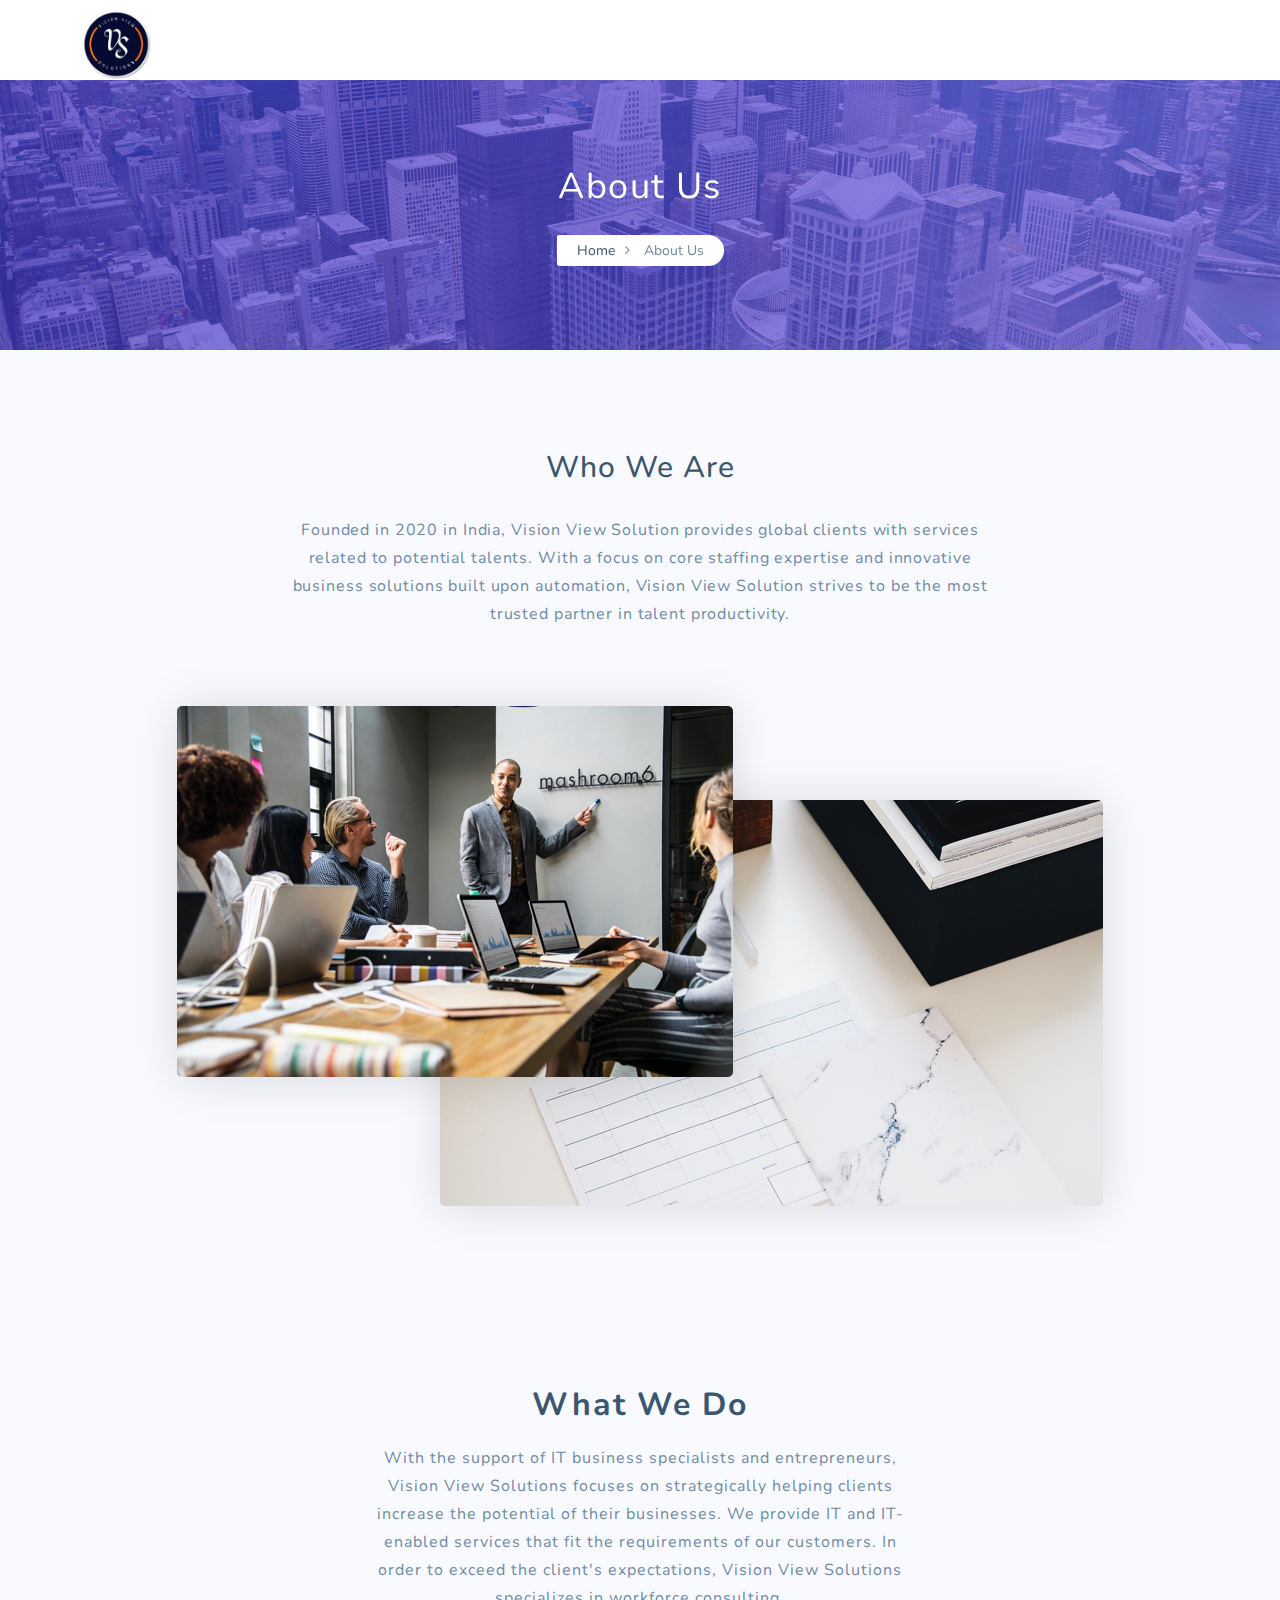
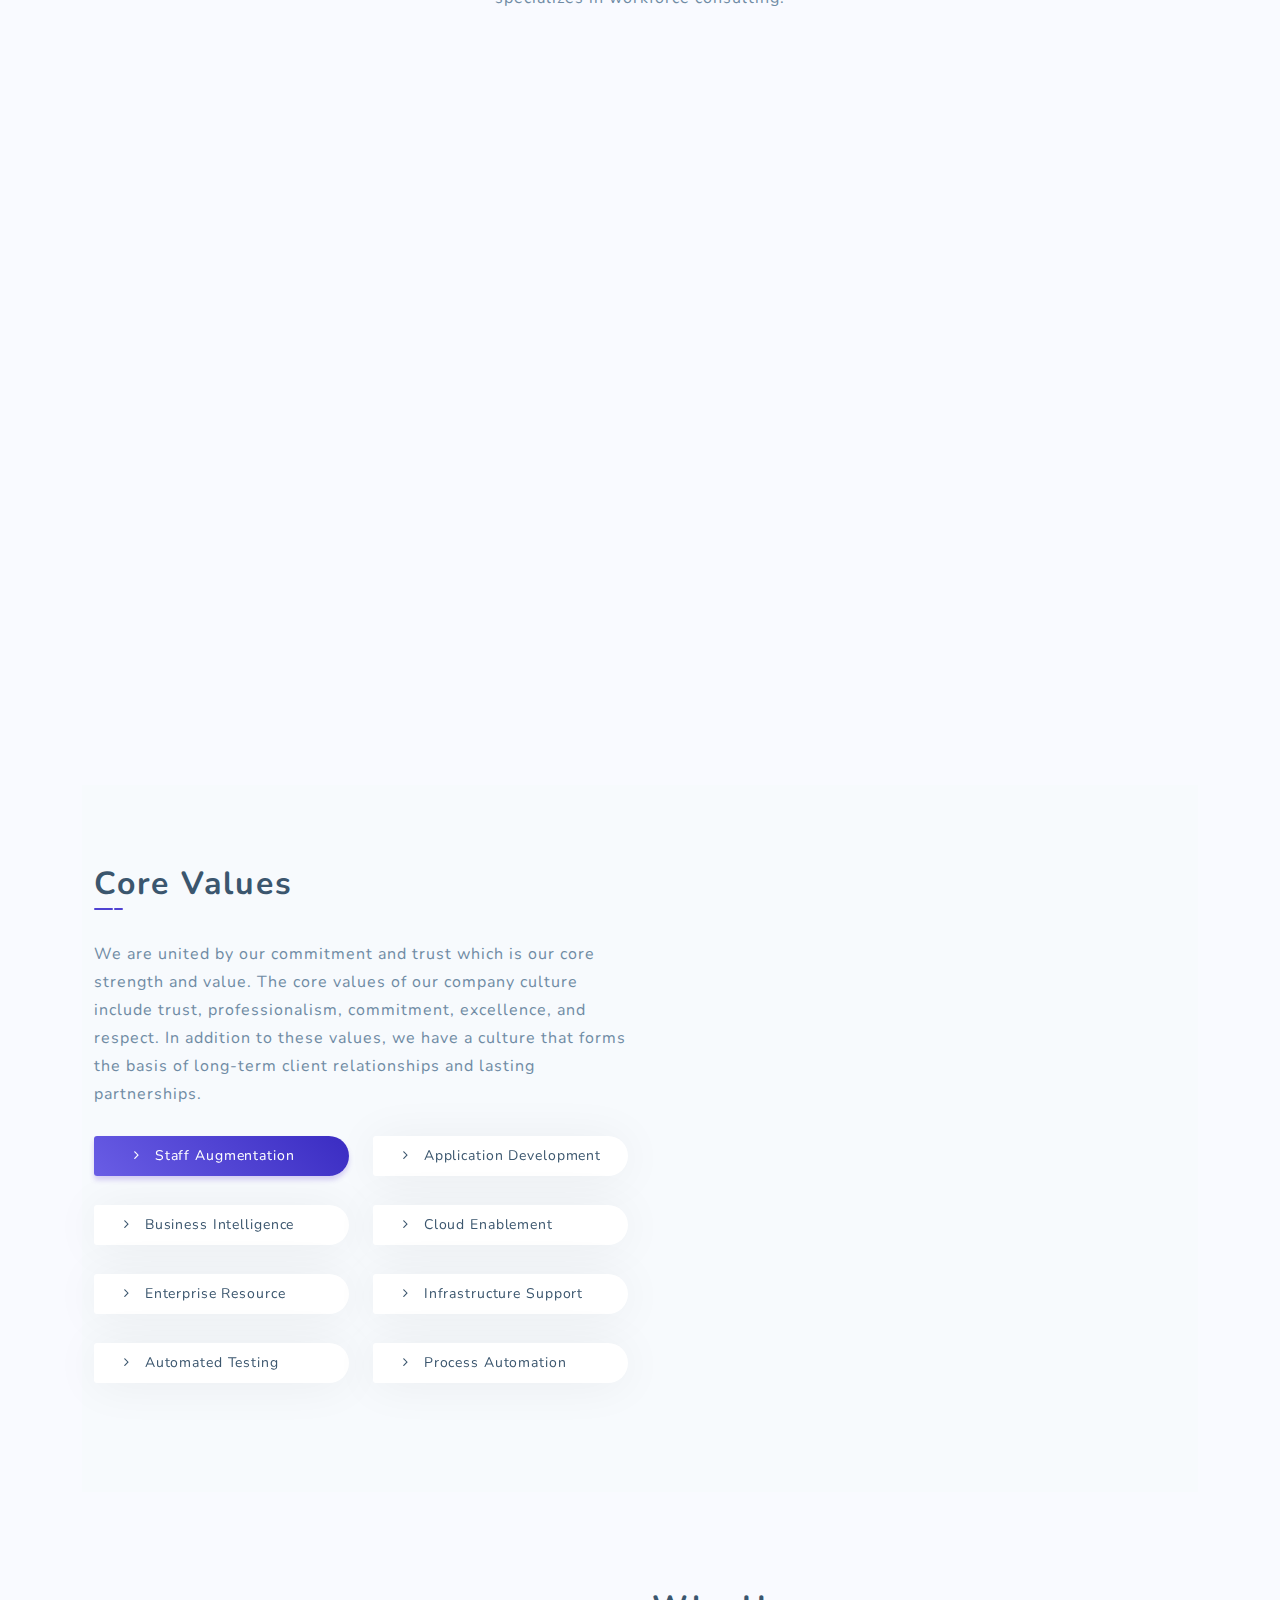
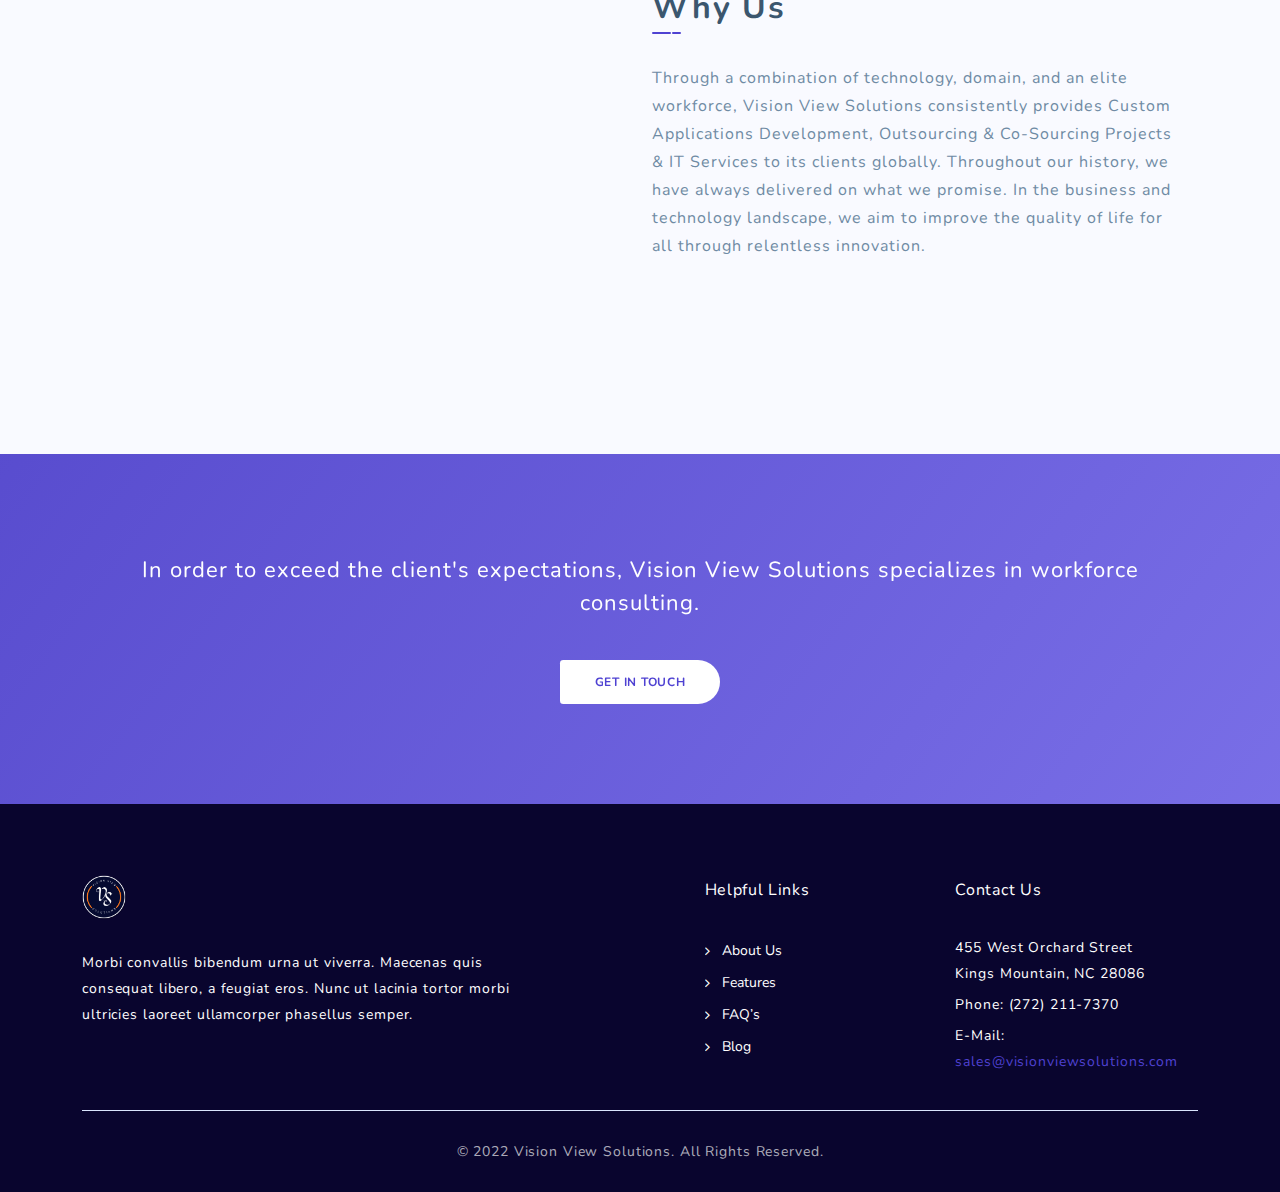
==== about_us.html @ b0f5d989 "add about page" ====
<!DOCTYPE html>
<html lang="en">
  <head>
    <meta charset="UTF-8" />
    <meta http-equiv="X-UA-Compatible" content="IE=edge" />
    <meta name="viewport" content="width=device-width, initial-scale=1" />
    <title>Alya - IT Solutions and Corporate Template</title>
    <meta
      name="description"
      content="Alya - IT Solutions and Corporate template by tempload."
    />
    <meta
      name="keywords"
      content="alya, startup, saas, agency, development, html, template, tempload"
    />
    <meta name="author" content="tempload" />

    <!-- Favicon -->
    <link
      rel="icon"
      type="image/png"
      href="assets/images/favicon/favicon.png"
    />

    <!-- Bootstrap & Plugins CSS -->
    <link
      href="assets/css/bootstrap.min.css"
      rel="stylesheet"
      type="text/css"
    />
    <link
      href="assets/css/font-awesome.min.css"
      rel="stylesheet"
      type="text/css"
    />

    <!-- Custom CSS -->
    <link href="assets/css/blue.css" rel="stylesheet" type="text/css" />
  </head>
  <body>
    <!-- ***** Preloader Start ***** -->
    <div id="preloader">
      <div id="loader" class="spinner">
        <div id="shadow"></div>
        <div id="box"></div>
      </div>
    </div>
    <!-- ***** Preloader End ***** -->

    <!-- ***** Header Area Start ***** -->
    <header class="header-area">
      <div class="container">
        <div class="row">
          <div class="col-12">
            <nav class="main-nav">
              <!-- ***** Logo Start ***** -->
              <a href="./index.html" class="logo">
                <img src="assets/images/headerlogo.png" alt="Alya" />
              </a>
              <!-- ***** Logo End ***** -->

              <!-- ***** Menu Start ***** -->
              <ul class="nav">
                <li><a href="./index.html">Home</a></li>
                <li><a href="./about_us.html">About</a></li>
                <li class="submenu">
                  <a href="javascript:;">Services</a>
                  <ul>
                    <li><a href="blue-index.html#features">Features</a></li>
                    <li><a href="blue-index.html#our-team">Our Team</a></li>
                    <li>
                      <a href="blue-index.html#pricing-plans">Pricing Plans</a>
                    </li>
                    <li><a href="blue-index.html#blog">Latests Blogs</a></li>
                  </ul>
                </li>
                <li class="submenu">
                  <a href="javascript:;">Industries</a>
                  <ul>
                    <li><a href="blue-about.html">About Us</a></li>
                    <li><a href="blue-features.html">Features</a></li>
                    <li><a href="blue-faq.html">FAQ's</a></li>
                    <li><a href="blue-blog.html">Blog</a></li>
                  </ul>
                </li>
                <li><a href="blue-contact.html">Career</a></li>
                <li><a href="blue-contact.html">Contact</a></li>
              </ul>
              <a class="menu-trigger">
                <span>Menu</span>
              </a>
              <!-- ***** Menu End ***** -->

              <!-- ***** Header Buttons Start ***** -->
              <ul class="header-buttons">
                <li>
                  <a class="btn-nav-line" href="index.html">Enquire Now</a>
                </li>
              </ul>
              <!-- ***** Header Buttons End ***** -->
            </nav>
          </div>
        </div>
      </div>
    </header>
    <!-- ***** Header Area End ***** -->

    <section class="page">
      <!-- ***** Page Top Start ***** -->
      <div class="cover" data-image="assets/images/photos/parallax-counter.jpg">
        <div class="page-top">
          <div class="container">
            <div class="row">
              <div class="col-lg-12">
                <h1>About Us</h1>
              </div>
              <div class="col-lg-12">
                <ol class="breadcrumb">
                  <li><a href="blue-index.html">Home</a></li>
                  <li class="active">About Us</li>
                </ol>
              </div>
            </div>
          </div>
        </div>
      </div>
      <!-- ***** Page Top End ***** -->
      <div class="page-bottom">
        <div class="container">
          <div class="row">
            <div class="col-lg-12">
              <div class="about">
                <div class="row">
                  <div class="offset-lg-2 col-lg-8">
                    <h2>Who We Are</h2>
                    <p>
                      Founded in 2020 in India, Vision View Solution provides
                      global clients with services related to potential talents.
                      With a focus on core staffing expertise and innovative
                      business solutions built upon automation, Vision View
                      Solution strives to be the most trusted partner in talent
                      productivity.
                    </p>
                  </div>
                  <div class="col-lg-10 offset-lg-1 position-relative">
                    <div class="about-image">
                      <div class="img-1">
                        <img
                          src="assets/images/photos/about/1.jpg"
                          class="img-fluid"
                          alt=""
                        />
                      </div>
                      <div class="img-2">
                        <img
                          src="assets/images/photos/about/2.jpg"
                          class="img-fluid"
                          alt=""
                        />
                      </div>
                    </div>
                  </div>
                </div>
              </div>
            </div>
          </div>
        </div>

        <div class="container">
          <!-- ***** Section Title Start ***** -->
          <div class="row">
            <div class="col-lg-12">
              <div class="center-heading">
                <h2 class="section-title">What We Do</h2>
              </div>
            </div>
            <div class="offset-lg-3 col-lg-6">
              <div class="center-text">
                <p>
                  With the support of IT business specialists and entrepreneurs,
                  Vision View Solutions focuses on strategically helping clients
                  increase the potential of their businesses. We provide IT and
                  IT-enabled services that fit the requirements of our
                  customers. In order to exceed the client's expectations,
                  Vision View Solutions specializes in workforce consulting.
                </p>
              </div>
            </div>
          </div>
          <!-- ***** Section Title End ***** -->

          <!-- ***** Page Content Start ***** -->

          <div class="container">
            <div class="row">
              <!-- ***** Features Small Item Start ***** -->
              <div
                class="col-lg-3 col-md-6 col-sm-6 col-12"
                data-scroll-reveal="enter bottom move 50px over 0.6s after 0.2s"
              >
                <a href="blue-features-single.html" class="features-small-item">
                  <div class="icon">
                    <i class="fa fa-cloud"></i>
                  </div>
                  <h5 class="features-title">Cloud Solutions</h5>
                  <p>
                    Morbilling pharetra sapiening ut mattis viverra. Curabitur
                    magna.
                  </p>
                  <div class="next">
                    <i class="fa fa-angle-right"></i>
                  </div>
                </a>
              </div>
              <!-- ***** Features Small Item End ***** -->

              <!-- ***** Features Small Item Start ***** -->
              <div
                class="col-lg-3 col-md-6 col-sm-6 col-12"
                data-scroll-reveal="enter bottom move 50px over 0.6s after 0.4s"
              >
                <a href="blue-features-single.html" class="features-small-item">
                  <div class="icon">
                    <i class="fa fa-laptop"></i>
                  </div>
                  <h5 class="features-title">Network Services</h5>
                  <p>
                    Donec pellentesque turpis utium lorem imperdiet semper
                    viverra.
                  </p>
                  <div class="next">
                    <i class="fa fa-angle-right"></i>
                  </div>
                </a>
              </div>
              <!-- ***** Features Small Item End ***** -->

              <!-- ***** Features Small Item Start ***** -->
              <div
                class="col-lg-3 col-md-6 col-sm-6 col-12"
                data-scroll-reveal="enter bottom move 50px over 0.6s after 0.6s"
              >
                <a href="blue-features-single.html" class="features-small-item">
                  <div class="icon">
                    <i class="fa fa-video-camera"></i>
                  </div>
                  <h5 class="features-title">Webcast Services</h5>
                  <p>
                    Facilisis arcu ligula, malesuada id tincidunt laoreet,
                    facilisis at justo.
                  </p>
                  <div class="next">
                    <i class="fa fa-angle-right"></i>
                  </div>
                </a>
              </div>
              <!-- ***** Features Small Item End ***** -->

              <!-- ***** Features Small Item Start ***** -->
              <div
                class="col-lg-3 col-md-6 col-sm-6 col-12"
                data-scroll-reveal="enter bottom move 50px over 0.6s after 0.8s"
              >
                <a href="blue-features-single.html" class="features-small-item">
                  <div class="icon">
                    <i class="fa fa-server"></i>
                  </div>
                  <h5 class="features-title">Disaster Recovery</h5>
                  <p>
                    Proin arcu ligula, malesuada id tincidunt laoreet, facilisis
                    at justo.
                  </p>
                  <div class="next">
                    <i class="fa fa-angle-right"></i>
                  </div>
                </a>
              </div>
              <!-- ***** Features Small Item End ***** -->

              <!-- ***** Features Small Item Start ***** -->
              <div
                class="col-lg-3 col-md-6 col-sm-6 col-12"
                data-scroll-reveal="enter bottom move 50px over 0.6s after 0.2s"
              >
                <a href="blue-features-single.html" class="features-small-item">
                  <div class="icon">
                    <i class="fa fa-desktop"></i>
                  </div>
                  <h5 class="features-title">Digital Platform</h5>
                  <p>
                    Morbilling pharetra sapiening ut mattis viverra. Curabitur
                    magna.
                  </p>
                  <div class="next">
                    <i class="fa fa-angle-right"></i>
                  </div>
                </a>
              </div>
              <!-- ***** Features Small Item End ***** -->

              <!-- ***** Features Small Item Start ***** -->
              <div
                class="col-lg-3 col-md-6 col-sm-6 col-12"
                data-scroll-reveal="enter bottom move 50px over 0.6s after 0.4s"
              >
                <a href="blue-features-single.html" class="features-small-item">
                  <div class="icon">
                    <i class="fa fa-cogs"></i>
                  </div>
                  <h5 class="features-title">Systems Solutions</h5>
                  <p>
                    Donec pellentesque turpis utium lorem imperdiet semper
                    viverra.
                  </p>
                  <div class="next">
                    <i class="fa fa-angle-right"></i>
                  </div>
                </a>
              </div>
              <!-- ***** Features Small Item End ***** -->

              <!-- ***** Features Small Item Start ***** -->
              <div
                class="col-lg-3 col-md-6 col-sm-6 col-12"
                data-scroll-reveal="enter bottom move 50px over 0.6s after 0.6s"
              >
                <a href="blue-features-single.html" class="features-small-item">
                  <div class="icon">
                    <i class="fa fa-microchip"></i>
                  </div>
                  <h5 class="features-title">Hosting Services</h5>
                  <p>
                    Facilisis arcu ligula, malesuada id tincidunt laoreet,
                    facilisis at justo.
                  </p>
                  <div class="next">
                    <i class="fa fa-angle-right"></i>
                  </div>
                </a>
              </div>
              <!-- ***** Features Small Item End ***** -->

              <!-- ***** Features Small Item Start ***** -->
              <div
                class="col-lg-3 col-md-6 col-sm-6 col-12"
                data-scroll-reveal="enter bottom move 50px over 0.6s after 0.8s"
              >
                <a href="blue-features-single.html" class="features-small-item">
                  <div class="icon">
                    <i class="fa fa-bar-chart-o"></i>
                  </div>
                  <h5 class="features-title">Data Services</h5>
                  <p>
                    Proin arcu ligula, malesuada id tincidunt laoreet, facilisis
                    at justo.
                  </p>
                  <div class="next">
                    <i class="fa fa-angle-right"></i>
                  </div>
                </a>
              </div>
              <!-- ***** Features Small Item End ***** -->
            </div>
          </div>

          <!-- ***** Features Big Item Start ***** -->
          <section class="section padding-bottom-80 colored" id="features">
            <div class="container">
              <div class="row">
                <div
                  class="col-lg-6 col-md-12 col-sm-12 align-self-center mobile-bottom-fix"
                >
                  <div class="left-heading">
                    <h2 class="section-title">Core Values</h2>
                  </div>
                  <div class="left-text">
                    <p>
                      We are united by our commitment and trust which is our
                      core strength and value. The core values of our company
                      culture include trust, professionalism, commitment,
                      excellence, and respect. In addition to these values, we
                      have a culture that forms the basis of long-term client
                      relationships and lasting partnerships.
                    </p>
                    <div class="row">
                      <div class="col-lg-6 col-md-6 col-sm-12">
                        <a
                          class="btn-home active"
                          href="blue-features-single.html"
                        >
                          <i class="fa fa-angle-right"></i>
                          <span>Staff Augmentation</span>
                        </a>
                      </div>
                      <div class="col-lg-6 col-md-6 col-sm-12">
                        <a class="btn-home" href="blue-features-single.html">
                          <i class="fa fa-angle-right"></i>
                          <span>Application Development</span>
                        </a>
                      </div>
                      <div class="col-lg-6 col-md-6 col-sm-12">
                        <a class="btn-home" href="blue-features-single.html">
                          <i class="fa fa-angle-right"></i>
                          <span>Business Intelligence Services</span>
                        </a>
                      </div>
                      <div class="col-lg-6 col-md-6 col-sm-12">
                        <a class="btn-home" href="blue-features-single.html">
                          <i class="fa fa-angle-right"></i>
                          <span>Cloud Enablement</span>
                        </a>
                      </div>
                      <div class="col-lg-6 col-md-6 col-sm-12">
                        <a class="btn-home" href="blue-features-single.html">
                          <i class="fa fa-angle-right"></i>
                          <span>Enterprise Resource Planning (ERP)</span>
                        </a>
                      </div>
                      <div class="col-lg-6 col-md-6 col-sm-12">
                        <a class="btn-home" href="blue-features-single.html">
                          <i class="fa fa-angle-right"></i>
                          <span>Infrastructure Support Services (ISS)</span>
                        </a>
                      </div>
                      <div class="col-lg-6 col-md-6 col-sm-12">
                        <a class="btn-home" href="blue-features-single.html">
                          <i class="fa fa-angle-right"></i>
                          <span>Automated Testing Solutions</span>
                        </a>
                      </div>
                      <div class="col-lg-6 col-md-6 col-sm-12">
                        <a class="btn-home" href="blue-features-single.html">
                          <i class="fa fa-angle-right"></i>
                          <span>Process Automation</span>
                        </a>
                      </div>
                    </div>
                  </div>
                </div>
                <div class="col-lg-1"></div>
                <div
                  class="col-lg-5 col-md-12 col-sm-12 align-self-center mobile-bottom-fix"
                  data-scroll-reveal="enter left move 30px over 0.6s after 0.4s"
                >
                  <img
                    src="assets/images/photos/features/blue-1.png"
                    class="img-fluid d-block mx-auto"
                    alt="App"
                  />
                </div>
              </div>
            </div>
          </section>
          <!-- ***** Features Big Item End ***** -->

          <!-- ***** Features Big Item Start ***** -->
          <section class="section padding-bottom-80">
            <div class="container">
              <div class="row">
                <div
                  class="col-lg-5 col-md-12 col-sm-12 align-self-center mobile-bottom-fix-big"
                  data-scroll-reveal="enter left move 30px over 0.6s after 0.4s"
                >
                  <img
                    src="assets/images/photos/features/blue-2.png"
                    class="img-fluid d-block mx-auto"
                    alt="App"
                  />
                </div>
                <div class="col-lg-1"></div>
                <div
                  class="col-lg-6 col-md-12 col-sm-12 align-self-center mobile-bottom-fix"
                >
                  <div class="left-heading">
                    <h2 class="section-title">Why Us</h2>
                  </div>
                  <div class="left-text">
                    <p>
                      Through a combination of technology, domain, and an elite
                      workforce, Vision View Solutions consistently provides
                      Custom Applications Development, Outsourcing & Co-Sourcing
                      Projects & IT Services to its clients globally. Throughout
                      our history, we have always delivered on what we promise.
                      In the business and technology landscape, we aim to
                      improve the quality of life for all through relentless
                      innovation.
                    </p>
                  </div>
                </div>
              </div>
            </div>
          </section>
          <!-- ***** Features Big Item End ***** -->

          <!-- ***** Page Content End ***** -->
        </div>
      </div>
    </section>
    <!-- ***** Parallax Start ***** -->
    <div class="parallax" id="parallax-text">
      <div class="parallax-content">
        <div class="container">
          <div class="row">
            <div class="col-lg-12">
              <div class="info">
                <p>
                  In order to exceed the client's expectations, Vision View
                  Solutions specializes in workforce consulting.
                </p>
                <a class="btn-white-line" href="#">Get in touch</a>
              </div>
            </div>
          </div>
        </div>
      </div>
    </div>
    <!-- ***** Parallax End ***** -->

    <!-- ***** Footer Start ***** -->
    <footer>
      <div class="container">
        <div class="row">
          <div class="col-lg-5 col-md-12 col-sm-12">
            <img src="assets/images/headerlogo.png" class="logo" alt="" />
            <div class="text">
              Morbi convallis bibendum urna ut viverra. Maecenas quis consequat
              libero, a feugiat eros. Nunc ut lacinia tortor morbi ultricies
              laoreet ullamcorper phasellus semper.
            </div>
          </div>
          <div class="col-lg-3 col-md-4 col-sm-6 col-6 middle-footer">
            <h5>Helpful Links</h5>
            <ul class="footer-nav">
              <li>
                <a href="#"
                  ><i class="fa fa-angle-right"></i><span>About Us</span></a
                >
              </li>
              <li>
                <a href="#"
                  ><i class="fa fa-angle-right"></i><span>Features</span></a
                >
              </li>
              <li>
                <a href="#"
                  ><i class="fa fa-angle-right"></i><span>FAQ’s</span></a
                >
              </li>
              <li>
                <a href="#"
                  ><i class="fa fa-angle-right"></i><span>Blog</span></a
                >
              </li>
            </ul>
          </div>

          <div class="col-lg-4 col-md-4 col-sm-12 last-footer">
            <h5>Contact Us</h5>
            <div class="address">
              <p>455 West Orchard Street<br />Kings Mountain, NC 28086</p>
              <p>Phone: (272) 211-7370</p>
              <p>
                <span>E-Mail:</span
                ><a href="#"> sales@visionviewsolutions.com</a>
              </p>
            </div>
          </div>
        </div>
        <div class="row">
          <div class="col-lg-12">
            <p class="copyright">
              © 2022 Vision View Solutions. All Rights Reserved.
            </p>
          </div>
        </div>
      </div>
    </footer>
    <!-- ***** Footer End ***** -->

    <!-- jQuery -->
    <script src="assets/js/jquery-3.6.0.min.js"></script>

    <!-- Bootstrap -->
    <script src="assets/js/popper.js"></script>
    <script src="assets/js/bootstrap.min.js"></script>

    <!-- Plugins -->
    <script src="assets/js/scrollreveal.min.js"></script>
    <script src="assets/js/parallax.min.js"></script>
    <script src="assets/js/waypoints.min.js"></script>
    <script src="assets/js/jquery.counterup.min.js"></script>
    <script src="assets/js/imgfix.min.js"></script>

    <!-- Global Init -->
    <script src="assets/js/custom.js"></script>
  </body>
</html>
---- assets/css/blue.css ----
/* ----------------------------------------------------------------------------------------
Template: Alya - IT Solutions and Corporate Template
Version: 1.1.0
Author: tempload - support@tempload.com
 -----------------------------------------------------------------------------------------*/
/* ---------------------------------------------
Table of contents
------------------------------------------------
01. font & reset css
02. reset
03. global styles
04. header
05. welcome
06. features
07. team
08. pricing
09. blog
10. footer
11. pages
12. faq
13. aside
14. contact
15. preloader

--------------------------------------------- */
/* 
---------------------------------------------
font & reset css
--------------------------------------------- 
*/
@import url("https://fonts.googleapis.com/css?family=Nunito:300,400,600,700&subset=latin-ext");
/* 
---------------------------------------------
reset
--------------------------------------------- 
*/
html, body, div, span, applet, object, iframe, h1, h2, h3, h4, h5, h6, p, blockquote, div pre,
a, abbr, acronym, address, big, cite, code, del, dfn, em, font, img, ins, kbd, q,
s, samp, small, strike, strong, sub, sup, tt, var, b, u, i, center, dl, dt, dd, ol, ul, li,
figure, header, nav, section, article, aside, footer, figcaption {
  margin: 0;
  padding: 0;
  border: 0;
  outline: 0;
}

.clearfix:after {
  content: ".";
  display: block;
  clear: both;
  visibility: hidden;
  line-height: 0;
  height: 0;
}

.clearfix {
  display: inline-block;
}

html[xmlns] .clearfix {
  display: block;
}

* html .clearfix {
  height: 1%;
}

ul, li {
  padding: 0;
  margin: 0;
  list-style: none;
}

header, nav, section, article, aside, footer, hgroup {
  display: block;
}

* {
  box-sizing: border-box;
}

html, body {
  font-family: "Nunito", sans-serif;
  font-weight: 400;
  background-color: #fff;
  font-size: 16px;
  -ms-text-size-adjust: 100%;
  -webkit-font-smoothing: antialiased;
  -moz-osx-font-smoothing: grayscale;
}

a {
  text-decoration: none !important;
}

h1, h2, h3, h4, h5, h6 {
  margin-top: 0px;
  margin-bottom: 0px;
}

ul {
  margin-bottom: 0px;
}

/* 
---------------------------------------------
global styles
--------------------------------------------- 
*/
html,
body {
  background: #fff;
  color: #6F8BA4;
  font-family: "Nunito", sans-serif;
}

::selection {
  background: #4F42D2;
  color: #fff;
}

::-moz-selection {
  background: #4F42D2;
  color: #fff;
}

.section {
  padding-top: 80px;
  padding-bottom: 70px;
}
.section.colored {
  background: #F7FAFD;
}

.left-heading.light .section-title {
  color: #ffffff;
}
.left-heading .section-title {
  font-weight: bold;
  font-size: 32px;
  color: #3B566E;
  letter-spacing: 1.75px;
  height: 45px;
  margin-bottom: 30px;
  position: relative;
}
.left-heading .section-title:before {
  content: "";
  position: absolute;
  bottom: 0px;
  left: 0px;
  width: 19px;
  height: 2px;
  background: #4F42D2;
  -webkit-border-radius: 1px;
  -moz-border-radius: 1px;
  border-radius: 1px;
}
.left-heading .section-title:after {
  content: "";
  position: absolute;
  bottom: 0px;
  left: 20px;
  width: 9px;
  height: 2px;
  background: #4F42D2;
  -webkit-border-radius: 1px;
  -moz-border-radius: 1px;
  border-radius: 1px;
}

.center-heading {
  text-align: center;
}
.center-heading .section-title {
  font-weight: bold;
  font-size: 32px;
  color: #3B566E;
  letter-spacing: 1.75px;
  line-height: 38px;
  margin-bottom: 20px;
}
.center-heading.colored .section-title {
  color: #ffffff;
}

.center-text {
  text-align: center;
  font-weight: 400;
  font-size: 16px;
  color: #6F8BA4;
  line-height: 28px;
  letter-spacing: 1px;
  margin-bottom: 50px;
}
.center-text.colored {
  color: #E5E9F7;
}
.center-text p {
  margin-bottom: 30px;
}

.left-text {
  font-weight: 400;
  font-size: 16px;
  color: #6F8BA4;
  line-height: 28px;
  letter-spacing: 1px;
}
.left-text.light {
  color: #E5E9F7;
}
.left-text p {
  margin-bottom: 30px;
}
.left-text p.dark {
  color: #3B566E;
}

.padding-bottom-top-60 {
  padding-top: 60px !important;
  padding-bottom: 60px !important;
}

.padding-bottom-10 {
  padding-bottom: 10px !important;
}

.padding-bottom-80 {
  padding-bottom: 80px !important;
}

.padding-bottom-90 {
  padding-bottom: 90px !important;
}

.border-bottom {
  border-bottom: 1px solid #F5F5F5 !important;
}

.align-self-center {
  -ms-flex-item-align: center !important;
  align-self: center !important;
}

.align-self-bottom {
  -ms-flex-item-align: flex-end !important;
  align-self: flex-end !important;
}

.btn-primary-line {
  width: 160px;
  margin: auto;
  display: inline-block;
  height: 44px;
  line-height: 45px;
  text-align: center;
  box-shadow: 0 4px 5px 0 rgba(103, 67, 213, 0.24);
  border: none;
  border-radius: 15px 100px 100px 15px;
  background-image: linear-gradient(135deg, #3A2CC2 0%, #695DE5 100%);
  margin-bottom: 40px;
  font-weight: 700;
  font-size: 12px;
  color: #fff;
  letter-spacing: 0.75px;
  text-transform: uppercase;
  -webkit-transition: background 1s ease-out;
  -moz-transition: background 1s ease-out;
  -o-transition: background 1s ease-out;
  transition: background 1s ease-out;
  outline: none !important;
  cursor: pointer;
  position: relative;
}
.btn-primary-line:hover {
  background-image: linear-gradient(-135deg, #3A2CC2 0%, #695DE5 100%);
  color: #fff;
}

.btn-white-line {
  width: 160px;
  margin: auto;
  display: inline-block;
  height: 44px;
  line-height: 45px;
  text-align: center;
  border-radius: 15px 100px 100px 15px;
  background: #fff;
  margin-bottom: 40px;
  font-weight: 700;
  font-size: 12px;
  color: #4F42D2;
  letter-spacing: 0.75px;
  text-transform: uppercase;
  -webkit-transition: all 0.3s ease 0s;
  -moz-transition: all 0.3s ease 0s;
  -o-transition: all 0.3s ease 0s;
  transition: all 0.3s ease 0s;
  outline: none !important;
  cursor: pointer;
  position: relative;
}
.btn-white-line:hover {
  background: #F6F4FD;
}

.btn-home {
  width: 100%;
  margin: auto;
  display: inline-block;
  height: 40px;
  line-height: 40px;
  box-shadow: 0 2px 48px 0 rgba(0, 0, 0, 0.06);
  border-radius: 15px 100px 100px 15px;
  background: #fff;
  margin-bottom: 20px;
  font-weight: 400;
  font-size: 14px;
  letter-spacing: 0.88px;
  outline: none !important;
  cursor: pointer;
  position: relative;
  overflow: hidden;
}
.btn-home:before {
  content: "";
  position: absolute;
  width: 100%;
  height: 100%;
  z-index: 1;
  background-image: linear-gradient(-135deg, #3A2CC2 0%, #695DE5 100%);
  -webkit-transition: all 0.3s ease 0s;
  -moz-transition: all 0.3s ease 0s;
  -o-transition: all 0.3s ease 0s;
  transition: all 0.3s ease 0s;
  opacity: 0;
}
.btn-home i {
  margin-left: 30px;
  margin-right: 10px;
  position: relative;
  z-index: 2;
  -webkit-transition: all 0.3s ease 0s;
  -moz-transition: all 0.3s ease 0s;
  -o-transition: all 0.3s ease 0s;
  transition: all 0.3s ease 0s;
  color: #3B566E;
}
.btn-home span {
  position: relative;
  z-index: 2;
  -webkit-transition: all 0.3s ease 0s;
  -moz-transition: all 0.3s ease 0s;
  -o-transition: all 0.3s ease 0s;
  transition: all 0.3s ease 0s;
  color: #3B566E;
}
.btn-home:hover, .btn-home.active {
  box-shadow: 0 4px 5px 0 rgba(103, 67, 213, 0.24);
}
.btn-home:hover i, .btn-home.active i {
  color: #fff;
  margin-left: 40px;
}
.btn-home:hover span, .btn-home.active span {
  color: #fff;
}
.btn-home:hover:before, .btn-home.active:before {
  opacity: 1;
}

.padding-bottom-0 {
  padding-bottom: 0px;
}

.padding-top-80 {
  padding-top: 80px !important;
}

.margin-bottom-0 {
  margin-bottom: 0px !important;
}

.margin-bottom-30 {
  margin-bottom: 30px !important;
}

.margin-top-30 {
  margin-top: 30px !important;
}

.margin-bottom-20 {
  margin-bottom: 20px !important;
}

.margin-bottom-60 {
  margin-bottom: 60px !important;
}

.margin-bottom-100 {
  margin-bottom: 100px !important;
}

blockquote {
  margin-bottom: 28px;
  padding: 30px;
  padding-top: 40px;
  -webkit-border-radius: 4px;
  -moz-border-radius: 4px;
  border-radius: 4px;
  background: #F4F8FB;
  overflow: hidden;
}
blockquote .text {
  position: relative;
  text-align: center;
}
blockquote .text p {
  position: relative;
  width: 100%;
  z-index: 2;
  margin-bottom: 10px !important;
}
blockquote .text:before {
  font-family: FontAwesome;
  content: "\f10d";
  position: absolute;
  left: 0px;
  top: 0px;
  z-index: 1;
  font-size: 40px;
  color: #e1ecf4;
}
blockquote .text:after {
  font-family: FontAwesome;
  content: "\f10e";
  position: absolute;
  right: 0px;
  bottom: 0px;
  z-index: 1;
  font-size: 40px;
  color: #e1ecf4;
}
blockquote .author {
  color: #3B566E;
  text-align: center;
}

.page-gallery {
  height: 185px;
  display: block;
  overflow: hidden;
  border-radius: 5px;
  margin-bottom: 30px;
}

@media (max-width: 991px) {
  html, body {
    overflow-x: hidden;
  }

  .mobile-bottom-fix {
    margin-bottom: 30px;
  }

  .mobile-bottom-fix-big {
    margin-bottom: 60px;
  }
}
@media (max-width: 768px) {
  .page-gallery {
    height: 150px;
  }

  .btn-home {
    margin-bottom: 10px;
  }
}
/* 
---------------------------------------------
header
--------------------------------------------- 
*/
.header-area {
  position: fixed;
  top: 0px;
  left: 0px;
  right: 0px;
  z-index: 100;
  height: 100px;
  -webkit-transition: all 0.3s ease 0s;
  -moz-transition: all 0.3s ease 0s;
  -o-transition: all 0.3s ease 0s;
  transition: all 0.3s ease 0s;
}
.header-area .main-nav .logo {
  float: left;
  margin-top: 10px;
  -webkit-transition: all 0.3s ease 0s;
  -moz-transition: all 0.3s ease 0s;
  -o-transition: all 0.3s ease 0s;
  transition: all 0.3s ease 0s;
}
.header-area .main-nav .logo img {
  -webkit-transition: all 0.3s ease 0s;
  -moz-transition: all 0.3s ease 0s;
  -o-transition: all 0.3s ease 0s;
  transition: all 0.3s ease 0s;
  max-width: 160px;
  height: 70px;
}
.header-area .main-nav .nav {
  float: left;
  margin-top: 27px;
  margin-left: 80px;
  -webkit-transition: all 0.3s ease 0s;
  -moz-transition: all 0.3s ease 0s;
  -o-transition: all 0.3s ease 0s;
  transition: all 0.3s ease 0s;
}
.header-area .main-nav .nav li {
  padding-left: 20px;
  padding-right: 20px;
}
.header-area .main-nav .nav li:last-child {
  padding-right: 0px;
}
.header-area .main-nav .nav li a {
  display: block;
  font-weight: 600;
  font-size: 16px;
  /* color: #6F8BA4; */
  color: #ffffff;
  -webkit-transition: all 0.3s ease 0s;
  -moz-transition: all 0.3s ease 0s;
  -o-transition: all 0.3s ease 0s;
  transition: all 0.3s ease 0s;
  height: 40px;
  line-height: 40px;
  border: transparent;
  letter-spacing: 1px;
}
.header-area .main-nav .nav li a:hover {
  /* color: #6F8BA4; */
  opacity: 0.8;
}
.header-area .main-nav .nav li.submenu {
  position: relative;
  padding-right: 35px;
}
.header-area .main-nav .nav li.submenu:after {
  font-family: FontAwesome;
  content: "\f107";
  font-size: 12px;
  /* color: #6F8BA4; */
  color: #ffffff;
  position: absolute;
  right: 18px;
  top: 12px;
}
.header-area .main-nav .nav li.submenu ul {
  position: absolute;
  width: 200px;
  box-shadow: 0 2px 28px 0 rgba(0, 0, 0, 0.06);
  -webkit-border-radius: 5px;
  -moz-border-radius: 5px;
  border-radius: 5px;
  overflow: hidden;
  top: 40px;
  opacity: 0;
  transform: translateY(-2em);
  visibility: hidden;
  z-index: -1;
  transition: all 0.3s ease-in-out 0s, visibility 0s linear 0.3s, z-index 0s linear 0.01s;
}
.header-area .main-nav .nav li.submenu ul li {
  margin-left: 0px;
  padding-left: 0px;
  padding-right: 0px;
}
.header-area .main-nav .nav li.submenu ul li a {
  display: block;
  background: #fff;
  color: #3B566E;
  padding-left: 20px;
  height: 40px;
  line-height: 40px;
  -webkit-transition: all 0.3s ease 0s;
  -moz-transition: all 0.3s ease 0s;
  -o-transition: all 0.3s ease 0s;
  transition: all 0.3s ease 0s;
  position: relative;
  font-size: 14px;
  border-bottom: 1px solid #f5f5f5;
}
.header-area .main-nav .nav li.submenu ul li a:before {
  content: "";
  position: absolute;
  width: 0px;
  height: 40px;
  left: 0px;
  top: 0px;
  bottom: 0px;
  -webkit-transition: all 0.3s ease 0s;
  -moz-transition: all 0.3s ease 0s;
  -o-transition: all 0.3s ease 0s;
  transition: all 0.3s ease 0s;
  background: #4F42D2;
}
.header-area .main-nav .nav li.submenu ul li a:hover {
  background: #f5f5f5;
  padding-left: 25px;
}
.header-area .main-nav .nav li.submenu ul li a:hover:before {
  width: 3px;
}
.header-area .main-nav .nav li.submenu:hover ul {
  visibility: visible;
  opacity: 1;
  z-index: 1;
  transform: translateY(0%);
  transition-delay: 0s, 0s, 0.3s;
}
.header-area .main-nav .menu-trigger {
  cursor: pointer;
  display: block;
  position: absolute;
  top: 23px;
  width: 32px;
  height: 40px;
  text-indent: -9999em;
  z-index: 99;
  right: 40px;
  display: none;
}
.header-area .main-nav .menu-trigger span,
.header-area .main-nav .menu-trigger span:before,
.header-area .main-nav .menu-trigger span:after {
  -moz-transition: all 0.4s;
  -o-transition: all 0.4s;
  -webkit-transition: all 0.4s;
  transition: all 0.4s;
  background-color: #3B566E;
  display: block;
  position: absolute;
  width: 30px;
  height: 2px;
  left: 0;
}
.header-area .main-nav .menu-trigger span:before,
.header-area .main-nav .menu-trigger span:after {
  -moz-transition: all 0.4s;
  -o-transition: all 0.4s;
  -webkit-transition: all 0.4s;
  transition: all 0.4s;
  background-color: #3B566E;
  display: block;
  position: absolute;
  width: 30px;
  height: 2px;
  left: 0;
  width: 75%;
}
.header-area .main-nav .menu-trigger span:before,
.header-area .main-nav .menu-trigger span:after {
  content: "";
}
.header-area .main-nav .menu-trigger span {
  top: 16px;
}
.header-area .main-nav .menu-trigger span:before {
  -moz-transform-origin: 33% 100%;
  -ms-transform-origin: 33% 100%;
  -webkit-transform-origin: 33% 100%;
  transform-origin: 33% 100%;
  top: -10px;
  z-index: 10;
}
.header-area .main-nav .menu-trigger span:after {
  -moz-transform-origin: 33% 0;
  -ms-transform-origin: 33% 0;
  -webkit-transform-origin: 33% 0;
  transform-origin: 33% 0;
  top: 10px;
}
.header-area .main-nav .menu-trigger.active span, .header-area .main-nav .menu-trigger.active span:before, .header-area .main-nav .menu-trigger.active span:after {
  background-color: transparent;
  width: 100%;
}
.header-area .main-nav .menu-trigger.active span:before {
  -moz-transform: translateY(6px) translateX(1px) rotate(45deg);
  -ms-transform: translateY(6px) translateX(1px) rotate(45deg);
  -webkit-transform: translateY(6px) translateX(1px) rotate(45deg);
  transform: translateY(6px) translateX(1px) rotate(45deg);
  background-color: #3B566E;
}
.header-area .main-nav .menu-trigger.active span:after {
  -moz-transform: translateY(-6px) translateX(1px) rotate(-45deg);
  -ms-transform: translateY(-6px) translateX(1px) rotate(-45deg);
  -webkit-transform: translateY(-6px) translateX(1px) rotate(-45deg);
  transform: translateY(-6px) translateX(1px) rotate(-45deg);
  background-color: #3B566E;
}
.header-area .main-nav .header-buttons {
  float: right;
}
.header-area .main-nav .header-buttons li {
  float: left;
}
.header-area .main-nav .header-buttons li .btn-nav-line {
  padding-left: 25px;
  padding-right: 25px;
  border: 1px solid #FFFFFF;
  -webkit-border-radius: 5px;
  -moz-border-radius: 5px;
  border-radius: 5px;
  display: inline-block;
  height: 30px;
  margin-top: 5px;
  line-height: 29px;
  letter-spacing: 0.5px;
  background: none;
  color: #fff;
  position: relative;
  overflow: hidden;
  margin-top: 32px;
  font-weight: 700;
  font-size: 12px;
  -webkit-transition: all 0.3s ease 0s;
  -moz-transition: all 0.3s ease 0s;
  -o-transition: all 0.3s ease 0s;
  transition: all 0.3s ease 0s;
  min-width: 110px;
  text-align: center;
  text-transform: uppercase;
}
.header-area .main-nav .header-buttons li .btn-nav-line:before {
  content: "";
  position: absolute;
  width: 100%;
  height: 100%;
  background: #fff;
  left: 0px;
  top: 0px;
  z-index: 1;
  opacity: 0.19;
}
.header-area .main-nav .header-buttons li .btn-nav-line span {
  position: relative;
  z-index: 2;
}
.header-area .main-nav .header-buttons li .btn-nav-line:hover {
  background: #fff;
  color: #4F42D2;
}
.header-area .main-nav .header-buttons li .btn-nav-primary {
  padding-left: 25px;
  padding-right: 25px;
  border: 1px solid #FFFFFF;
  -webkit-border-radius: 5px;
  -moz-border-radius: 5px;
  border-radius: 5px;
  display: inline-block;
  height: 30px;
  margin-top: 5px;
  line-height: 29px;
  letter-spacing: 0.5px;
  background: #fff;
  color: #4F42D2;
  position: relative;
  overflow: hidden;
  margin-left: 15px;
  margin-top: 32px;
  font-weight: 700;
  font-size: 12px;
  -webkit-transition: all 0.3s ease 0s;
  -moz-transition: all 0.3s ease 0s;
  -o-transition: all 0.3s ease 0s;
  transition: all 0.3s ease 0s;
  min-width: 110px;
  text-align: center;
}
.header-area .main-nav .header-buttons li .btn-nav-primary:before {
  content: "";
  position: absolute;
  width: 100%;
  height: 100%;
  background: #fff;
  left: 0px;
  top: 0px;
  z-index: 1;
  opacity: 0.19;
}
.header-area .main-nav .header-buttons li .btn-nav-primary span {
  position: relative;
  z-index: 2;
}
.header-area .main-nav .header-buttons li .btn-nav-primary:hover {
  border: 1px solid #4F42D2;
  background: #4F42D2;
  color: #fff;
}
.header-area.header-sticky {
  background: #fff;
  height: 80px;
  box-shadow: 0 2px 28px 0 rgba(0, 0, 0, 0.06);
}
.header-area.header-sticky .logo {
  margin-top: 5px;
}
.header-area.header-sticky .nav {
  margin-top: 21px !important;
}
.header-area.header-sticky .nav li a {
  color: #3B566E;
}
.header-area.header-sticky .nav li a:hover {
  color: #4F42D2;
}
.header-area.header-sticky .nav li.submenu {
  position: relative;
}
.header-area.header-sticky .nav li.submenu:after {
  color: #3B566E;
}
.header-area.header-sticky .header-buttons {
  float: right;
}
.header-area.header-sticky .header-buttons li {
  float: left;
}
.header-area.header-sticky .header-buttons li .btn-nav-line {
  border: 1px solid #4F42D2;
  color: #4F42D2;
  margin-top: 24px;
}
.header-area.header-sticky .header-buttons li .btn-nav-line:hover {
  background-image: linear-gradient(135deg, #3A2CC2 0%, #695DE5 100%);
  color: #fff;
}
.header-area.header-sticky .header-buttons li .btn-nav-primary {
  background-image: linear-gradient(135deg, #3A2CC2 0%, #695DE5 100%);
  color: #fff;
  margin-top: 24px;
  border: 1px solid #4F42D2;
  box-shadow: 0 4px 5px 0 rgba(103, 67, 213, 0.24);
}
.header-area.header-sticky .header-buttons li .btn-nav-primary:hover {
  border: 1px solid #4F42D2;
  background: #fff;
  color: #4F42D2;
}
.header-area.header-white {
  background: #fff;
  height: 80px;
  box-shadow: 0 2px 28px 0 rgba(0, 0, 0, 0.06);
}
.header-area.header-white .logo {
  margin-top: 22px;
}
.header-area.header-white .nav {
  margin-top: 21px !important;
}
.header-area.header-white .nav li a {
  color: #3B566E;
}
.header-area.header-white .nav li a:hover {
  color: #4F42D2;
}
.header-area.header-white .nav li.submenu {
  position: relative;
}
.header-area.header-white .nav li.submenu:after {
  color: #3B566E;
}
.header-area.header-white .header-buttons {
  float: right;
}
.header-area.header-white .header-buttons li {
  float: left;
}
.header-area.header-white .header-buttons li .btn-nav-line {
  border: 1px solid #4F42D2;
  color: #4F42D2;
  margin-top: 24px;
}
.header-area.header-white .header-buttons li .btn-nav-line:hover {
  background-image: linear-gradient(135deg, #3A2CC2 0%, #695DE5 100%);
  color: #fff;
}
.header-area.header-white .header-buttons li .btn-nav-primary {
  background-image: linear-gradient(135deg, #3A2CC2 0%, #695DE5 100%);
  color: #fff;
  margin-top: 24px;
  border: 1px solid #4F42D2;
  box-shadow: 0 4px 5px 0 rgba(103, 67, 213, 0.24);
}
.header-area.header-white .header-buttons li .btn-nav-primary:hover {
  border: 1px solid #4F42D2;
  background: #fff;
  color: #4F42D2;
}

@media (max-width: 1200px) {
  .header-area .main-nav .nav li {
    padding-left: 12px;
    padding-right: 12px;
  }
  .header-area .main-nav .nav li.submenu {
    padding-right: 20px;
  }
  .header-area .main-nav .nav li.submenu:after {
    right: 5px;
  }
}
@media (max-width: 991px) {
  .header-area {
    background: #fff;
    height: 80px;
    box-shadow: 0 2px 28px 0 rgba(0, 0, 0, 0.06);
  }
  .header-area .container {
    padding: 0px;
  }
  .header-area .logo {
    margin-top: 22px !important;
    margin-left: 30px;
  }
  .header-area .light-logo {
    display: none !important;
  }
  .header-area .dark-logo {
    display: block !important;
  }
  .header-area .menu-trigger {
    display: block !important;
  }
  .header-area .main-nav {
    overflow: hidden;
  }
  .header-area .main-nav .nav {
    float: none;
    width: 100%;
    margin-top: 80px !important;
    display: none;
    -webkit-transition: all 0s ease 0s;
    -moz-transition: all 0s ease 0s;
    -o-transition: all 0s ease 0s;
    transition: all 0s ease 0s;
    margin-left: 0px;
  }
  .header-area .main-nav .nav li {
    width: 100%;
    background: #fff;
    border-bottom: 1px solid #f5f5f5;
    padding-left: 0px !important;
    padding-right: 0px !important;
  }
  .header-area .main-nav .nav li a {
    height: 50px !important;
    line-height: 50px !important;
    padding: 0px !important;
    padding-left: 30px !important;
    border: none !important;
    background: #fff !important;
    color: #3B566E !important;
  }
  .header-area .main-nav .nav li a:hover {
    background: #f5f5f5 !important;
  }
  .header-area .main-nav .nav li.submenu ul {
    position: relative;
    visibility: inherit;
    opacity: 1;
    z-index: 1;
    transform: translateY(0%);
    transition-delay: 0s, 0s, 0.3s;
    top: 0px;
    width: 100%;
    box-shadow: none;
    height: 0px;
  }
  .header-area .main-nav .nav li.submenu ul li a {
    padding-left: 50px !important;
  }
  .header-area .main-nav .nav li.submenu ul li a:hover:before {
    width: 0px;
  }
  .header-area .main-nav .nav li.submenu ul.active {
    height: auto !important;
  }
  .header-area .main-nav .nav li.submenu:after {
    color: #3B566E;
    right: 25px;
    font-size: 14px;
    top: 15px;
  }
  .header-area .main-nav .nav li.submenu:hover ul, .header-area .main-nav .nav li.submenu:focus ul {
    height: 0px;
  }
  .header-area .main-nav .header-buttons {
    display: none;
  }
}
@media (min-width: 992px) {
  .header-area .main-nav .nav {
    display: flex !important;
  }
}
/* 
---------------------------------------------
welcome
--------------------------------------------- 
*/
.welcome-area {
  overflow: hidden;
  position: relative;
  -webkit-transform-style: preserve-3d;
  -moz-transform-style: preserve-3d;
  transform-style: preserve-3d;
}
.welcome-area:after {
  content: "";
  position: absolute;
  width: 100%;
  height: 100%;
  background: none;
  z-index: 3;
}
.welcome-area .right-bg {
  text-align: center;
  width: 100%;
  overflow: hidden;
  position: relative;
  z-index: 1;
  -webkit-transform-style: preserve-3d;
  -moz-transform-style: preserve-3d;
  transform-style: preserve-3d;
}
.welcome-area .right-bg:before {
  left: 0;
  content: "";
  position: absolute;
  width: 100%;
  height: 100%;
  z-index: 10;
  background-image: linear-gradient(135deg, #3A2CC2 0%, #695DE5 100%);
  opacity: 0.73;
}
.welcome-area .header-bg {
  position: absolute;
  top: 0px;
  min-height: 500px;
  z-index: 0;
}
.welcome-area .header-text {
  position: absolute;
  width: 100%;
  top: 26%;
  transform: perspective(1px) translateY(0%);
  z-index: 4;
}
.welcome-area .header-text h1 {
  font-weight: bold;
  font-size: 32px;
  /* color: #1E3056; */
  color: #ffffff;
  line-height: 46px;
  letter-spacing: 0.93px;
  margin-bottom: 30px;
}
.welcome-area .header-text h1 span {
  /* color: #4F42D2; */
  /* color: #000; */
  color: orange;
}
.welcome-area .header-text p {
  font-weight: 400;
  font-size: 16px;
  /* color: #697BA2; */
  color: #ffffff;
  line-height: 28px;
  letter-spacing: 1px;
  margin-bottom: 0px;
  padding-bottom: 30px;
  position: relative;
}
.welcome-area .header-text .btn-primary-line {
  width: 170px;
  margin-bottom: 0px;
}
.welcome-area .play-button-wrapper {
  position: absolute;
  width: 100%;
  top: 45%;
  transform: perspective(1px) translateY(-45%);
  z-index: 4;
  width: 55.5%;
  right: 0px;
}
.welcome-area .play-button-wrapper .btn-play {
  width: 60px;
  height: 60px;
  line-height: 60px;
  text-align: center;
  font-size: 22px;
  color: #fff;
  margin: auto;
  left: 10%;
  right: 0px;
  display: block;
  border: 1px solid #fff;
  -webkit-border-radius: 100px;
  -moz-border-radius: 100px;
  border-radius: 100px;
  position: absolute;
  overflow: hidden;
  top: 50%;
  transform: perspective(1px) translateY(-50%);
  z-index: 3;
}
.welcome-area .play-button-wrapper .btn-play:before {
  content: "";
  position: absolute;
  width: 100%;
  height: 100%;
  left: 0px;
  top: 0px;
  background: #fff;
  opacity: 0.19;
  z-index: 1;
}
.welcome-area .play-button-wrapper .btn-play i {
  padding-left: 5px;
  position: relative;
  z-index: 2;
}

@media (max-width: 1200px) {
  .header-text {
    top: 60% !important;
    transform: perspective(1px) translateY(-60%) !important;
  }
  .header-text h1 {
    font-size: 28px !important;
    line-height: 38px !important;
  }
}
@media (max-width: 1024px) {
  .header-text {
    top: 65% !important;
    transform: perspective(1px) translateY(-65%) !important;
  }
  .header-text h1 {
    font-size: 26px !important;
    line-height: 36px !important;
  }
}
@media (max-width: 991px) {
  .welcome-area {
    margin-top: 80px;
    background: #fff;
  }
  .welcome-area .right-bg {
    width: 100%;
  }
  .welcome-area .right-bg:before {
    content: "";
    position: absolute;
    width: 100%;
    height: 100%;
    opacity: 0.5;
    background-image: linear-gradient(135deg, #3A2CC2 0%, #695DE5 100%);
  }
  .welcome-area .header-bg {
    display: none;
  }
  .welcome-area .header-text {
    top: 50% !important;
    transform: perspective(1px) translateY(-50%) !important;
    text-align: center;
  }
  .welcome-area .header-text h1 {
    font-weight: 600;
    font-size: 20px !important;
    line-height: 30px !important;
    margin-bottom: 10px !important;
    text-align: center;
    color: #fff;
  }
  .welcome-area .header-text h1 span {
    color: #fff;
  }
  .welcome-area .header-text p {
    text-align: center;
    color: #fff;
    font-size: 14px;
    line-height: 22px;
    margin-bottom: 0px;
    padding-bottom: 10px;
  }
  .welcome-area .header-text .btn-primary-line {
    margin: auto;
    border: 1px solid #fff;
    background: #fff;
    color: #4F42D2;
    height: 40px;
    line-height: 40px;
  }
  .welcome-area .header-text .btn-primary-line:hover {
    color: #4F42D2;
  }
  .welcome-area .play-button-wrapper {
    display: none;
  }
}
/* 
---------------------------------------------
features
--------------------------------------------- 
*/
.features-home {
  padding-top: 0px;
  margin-top: -100px;
}
.feature-small-item{
  width: 88%;
  margin: 0 auto;
}

.features-small-item {
  display: block;
  background: #FFFFFF;
  box-shadow: 0 2px 48px 0 rgba(0, 0, 0, 0.1);
  border-radius: 5;
  padding: 40px 25px;
  text-align: center;
  -webkit-transition: all 0.3s ease 0s;
  -moz-transition: all 0.3s ease 0s;
  -o-transition: all 0.3s ease 0s;
  transition: all 0.3s ease 0s;
  position: relative;
  /* margin-bottom: 45px; */
  -webkit-border-radius: 5px;
  -moz-border-radius: 5px;
  border-radius: 5px;
}
.features-small-item:before {
  content: "";
  position: absolute;
  width: 100%;
  height: 100%;
  top: 0px;
  left: 0px;
  background-image: linear-gradient(135deg, #3A2CC2 0%, #695DE5 100%);
  -webkit-transition: all 0.3s ease 0s;
  -moz-transition: all 0.3s ease 0s;
  -o-transition: all 0.3s ease 0s;
  transition: all 0.3s ease 0s;
  opacity: 0;
  -webkit-border-radius: 5px;
  -moz-border-radius: 5px;
  border-radius: 5px;
}
.features-small-item.active:before, .features-small-item:hover:before {
  opacity: 1;
}
.features-small-item.active .features-title, .features-small-item:hover .features-title {
  color: #ffffff;
}
.features-small-item.active p, .features-small-item:hover p {
  color: #E5E9F7;
}
.features-small-item.active a span, .features-small-item.active a i, .features-small-item:hover a span, .features-small-item:hover a i {
  color: #fff;
}
.features-small-item .icon {
  width: 67px;
  height: 67px;
  line-height: 70px;
  margin: auto;
  position: relative;
  margin-bottom: 20px;
  background: #F6F4FD;
  border-radius: 5px;
}
.features-small-item .icon i {
  font-size: 25px;
  color: #4F42D2;
}
.features-small-item .features-title {
  text-transform: uppercase;
  font-weight: 700;
  font-size: 18px;
  color: #3B566E;
  letter-spacing: 0.7px;
  margin-bottom: 15px;
  position: relative;
  z-index: 2;
  -webkit-transition: all 0.3s ease 0s;
  -moz-transition: all 0.3s ease 0s;
  -o-transition: all 0.3s ease 0s;
  transition: all 0.3s ease 0s;
}
.features-small-item p {
  font-weight: 400;
  font-size: 14px;
  color: #6F8BA4;
  letter-spacing: 0.88px;
  line-height: 26px;
  position: relative;
  z-index: 2;
  -webkit-transition: all 0.3s ease 0s;
  -moz-transition: all 0.3s ease 0s;
  -o-transition: all 0.3s ease 0s;
  transition: all 0.3s ease 0s;
  margin-bottom: 20px;
}
.features-small-item .next {
  width: 58px;
  height: 58px;
  background-image: linear-gradient(135deg, #3A2CC2 0%, #695DE5 100%);
  line-height: 58px;
  -webkit-border-radius: 100px;
  -moz-border-radius: 100px;
  border-radius: 100px;
  font-size: 28px;
  color: #fff;
  position: absolute;
  left: 0px;
  right: 0px;
  margin: auto;
}

@media (max-width: 1200px) {
  .features-home {
    padding-top: 0px;
    margin-top: -10px;
  }
}
@media (max-width: 991px) {
  .features-home {
    padding-top: 100px;
    margin-top: 0px;
  }
}
/* 
---------------------------------------------
parallax
--------------------------------------------- 
*/
.parallax {
  min-height: 350px;
  overflow: hidden;
  position: relative;
  padding-top: 60px;
  padding-bottom: 60px;
  display: flex;
  align-items: center;
  justify-content: center;
}
.parallax:before {
  content: "";
  position: absolute;
  width: 140%;
  height: 140%;
  opacity: 0.88;
  background-image: linear-gradient(127deg, #3A2CC2 0%, #695DE5 91%);
  z-index: 2;
  top: -20%;
  left: -20%;
}
.parallax .parallax-content {
  position: relative;
  z-index: 3;
}
.parallax .parallax-content .info {
  text-align: center;
  font-weight: 400;
  font-size: 22px;
  color: #fff;
  padding-top: 20px;
  padding-bottom: 20px;
}
.parallax .parallax-content .info p {
  letter-spacing: 1px;
  margin-bottom: 40px;
}
.parallax .parallax-content .info p span {
  text-decoration: underline;
}
.parallax .parallax-content .info .btn-white-line {
  margin: auto;
}
.parallax .parallax-content .info .btn-white-line:hover {
  color: #4F42D2;
}

.parallax-counter {
  min-height: 315px;
  overflow: hidden;
  position: relative;
}
.parallax-counter:before {
  content: "";
  position: absolute;
  width: 140%;
  height: 140%;
  opacity: 0.78;
  background-image: linear-gradient(127deg, #3A2CC2 0%, #695DE5 91%);
  z-index: 2;
  top: -20%;
  left: -20%;
}
.parallax-counter .parallax-content {
  position: absolute;
  z-index: 3;
  top: 50%;
  transform: perspective(1px) translateY(-50%);
  width: 100%;
}
.parallax-counter .parallax-content .count-item {
  height: 280px;
  position: relative;
  float: left;
  width: 100%;
}
.parallax-counter .parallax-content .count-item:before {
  content: "";
  position: absolute;
  width: 1px;
  height: 58px;
  border-left: 1px dashed #fff;
  left: 0px;
  right: 0px;
  margin: auto;
  top: -20px;
  -webkit-transition: all 0.3s ease 0s;
  -moz-transition: all 0.3s ease 0s;
  -o-transition: all 0.3s ease 0s;
  transition: all 0.3s ease 0s;
}
.parallax-counter .parallax-content .count-item:after {
  content: "";
  position: absolute;
  width: 1px;
  height: 58px;
  border-left: 1px dashed #fff;
  left: 0px;
  right: 0px;
  margin: auto;
  bottom: -20px;
  -webkit-transition: all 0.3s ease 0s;
  -moz-transition: all 0.3s ease 0s;
  -o-transition: all 0.3s ease 0s;
  transition: all 0.3s ease 0s;
}
.parallax-counter .parallax-content .count-item:hover:before {
  height: 90px;
}
.parallax-counter .parallax-content .count-item:hover:after {
  height: 90px;
}
.parallax-counter .parallax-content .count-item strong {
  display: block;
  text-align: center;
  font-weight: 400;
  font-size: 40px;
  letter-spacing: 1.72px;
  margin-bottom: 10px;
  color: #fff;
  margin-top: 70px;
  -webkit-transition: all 0.3s ease 0s;
  -moz-transition: all 0.3s ease 0s;
  -o-transition: all 0.3s ease 0s;
  transition: all 0.3s ease 0s;
}
.parallax-counter .parallax-content .count-item span {
  display: block;
  text-align: center;
  color: #fff;
  font-weight: 400;
  font-size: 20px;
  letter-spacing: 0.86px;
}

@media (max-width: 991px) {
  .parallax {
    padding-top: 60px;
    padding-bottom: 60px;
    min-height: auto;
  }
  .parallax .parallax-content {
    position: relative !important;
    top: 0% !important;
    transform: perspective(1px) translateY(0%) !important;
  }

  .parallax-counter {
    padding-top: 60px;
    padding-bottom: 60px;
  }
  .parallax-counter .parallax-content {
    position: relative !important;
    top: 0% !important;
    transform: perspective(1px) translateY(0%) !important;
  }
  .parallax-counter .parallax-content .count-item {
    height: auto;
    padding-top: 20px;
    padding-bottom: 20px;
  }
  .parallax-counter .parallax-content .count-item:hover strong {
    margin-top: 0px;
  }
  .parallax-counter .parallax-content .count-item:before {
    display: none;
  }
  .parallax-counter .parallax-content .count-item:after {
    display: none;
  }
  .parallax-counter .parallax-content .count-item strong {
    margin-top: 0px;
  }
}
/* 
---------------------------------------------
team
--------------------------------------------- 
*/
.team-item {
  background: #fff;
  box-shadow: 0 2px 48px 0 rgba(0, 0, 0, 0.06);
  -webkit-border-radius: 5px;
  -moz-border-radius: 5px;
  border-radius: 5px;
  position: relative;
  margin-bottom: 30px;
}
.team-item:hover .user-image {
  width: 130px;
}
.team-item .user-image {
  width: 90px;
  height: 60px;
  overflow: hidden;
  border-radius: 0px 100px 100px 0px;
  position: absolute;
  left: 0px;
  bottom: 28px;
  margin: auto;
  -webkit-transition: all 0.3s ease 0s;
  -moz-transition: all 0.3s ease 0s;
  -o-transition: all 0.3s ease 0s;
  transition: all 0.3s ease 0s;
  background-image: linear-gradient(135deg, #3A2CC2 0%, #695DE5 100%);
  box-shadow: 0 2px 48px 0 rgba(0, 0, 0, 0.13);
}
.team-item .user-image img {
  -webkit-border-radius: 100px;
  -moz-border-radius: 100px;
  border-radius: 100px;
  position: absolute;
  right: -1px;
  height: 60px;
  width: 60px;
}
.team-item .team-content {
  text-align: center;
  overflow: hidden;
}
.team-item .team-content .team-info {
  margin-bottom: 30px;
  padding-top: 20px;
  float: right;
  width: calc(100% - 100px);
}
.team-item .team-content .team-info .user-name {
  display: block;
  font-weight: 400;
  font-size: 16px;
  color: #3B566E;
  letter-spacing: 0.69px;
  margin-bottom: 3px;
  text-align: left;
}
.team-item .team-content .team-info span {
  display: block;
  font-weight: 400;
  font-size: 12px;
  color: #6F8BA4;
  letter-spacing: 0.6px;
  text-align: left;
}
.team-item .team-content .social {
  text-align: center;
  margin-bottom: 25px;
}
.team-item .team-content .social li {
  display: inline-block;
  margin-left: 9px;
  margin-right: 9px;
}
.team-item .team-content .social li a {
  color: #4F42D2;
  font-size: 14px;
}
.team-item .team-content p {
  padding: 25px;
  padding-bottom: 10px;
  font-weight: 400;
  font-size: 14px;
  color: #6F8BA4;
  letter-spacing: 0.6px;
  line-height: 26px;
  position: relative;
}
.team-item .team-content p:before {
  font-family: FontAwesome;
  content: "\f10d";
  position: absolute;
  left: 0px;
  right: 0px;
  margin: auto;
  font-size: 40px;
  opacity: 0.1;
}

/* 
---------------------------------------------
pricing
--------------------------------------------- 
*/
.pricing-item {
  background: #FFFFFF;
  box-shadow: 0 2px 48px 0 rgba(0, 0, 0, 0.06);
  border-radius: 5px;
  overflow: hidden;
  margin-bottom: 30px;
}
.pricing-item.active .pricing-header {
  position: relative;
}
.pricing-item.active .pricing-header .pricing-title {
  background-image: linear-gradient(135deg, #3A2CC2 0%, #695DE5 100%);
  color: #fff;
}
.pricing-item .pricing-header {
  text-align: center;
  display: block;
  position: relative;
  padding-top: 40px;
  overflow: hidden;
}
.pricing-item .pricing-header .pricing-title {
  font-weight: 700;
  font-size: 16px;
  letter-spacing: 1px;
  color: #3B566E;
  position: relative;
  width: 95%;
  padding-left: 25px;
  float: left;
  height: 60px;
  line-height: 60px;
  background: #F6F4FD;
  border-radius: 0px 100px 100px 0px;
}
.pricing-item .pricing-body {
  margin-bottom: 40px;
}
.pricing-item .pricing-body .price-wrapper {
  text-align: center;
  margin-top: 40px;
  margin-bottom: 30px;
}
.pricing-item .pricing-body .price-wrapper .currency {
  height: 47px;
  font-weight: 600;
  font-size: 20px;
  color: #4F42D2;
  position: relative;
  top: -15px;
}
.pricing-item .pricing-body .price-wrapper .price {
  font-weight: 700;
  font-size: 34px;
  color: #4F42D2;
  letter-spacing: 2.12px;
}
.pricing-item .pricing-body .price-wrapper .period {
  font-weight: 700;
  font-size: 14px;
  color: #4F42D2;
  letter-spacing: 0.88px;
}
.pricing-item .pricing-body .list li {
  text-align: center;
  margin-bottom: 12px;
  font-weight: 400;
  font-size: 14px;
  color: #CCDCEA;
  letter-spacing: 0.88px;
}
.pricing-item .pricing-body .list li.active {
  color: #3B566E;
}
.pricing-item .pricing-footer {
  text-align: center;
}
.pricing-item .pricing-footer a {
  width: 160px;
  margin: auto;
  display: inline-block;
  height: 36px;
  line-height: 36px;
  text-align: center;
  box-shadow: 0 4px 5px 0 rgba(103, 67, 213, 0.24);
  border-radius: 20px 100px 100px 20px;
  background-image: linear-gradient(135deg, #3A2CC2 0%, #695DE5 100%);
  margin-bottom: 40px;
  font-weight: 700;
  font-size: 12px;
  color: #fff;
  letter-spacing: 0.75px;
  text-transform: uppercase;
  -webkit-transition: background 1s ease-out;
  -moz-transition: background 1s ease-out;
  -o-transition: background 1s ease-out;
  transition: background 1s ease-out;
  outline: none !important;
  cursor: pointer;
  position: relative;
}
.pricing-item .pricing-footer a:hover {
  background-image: linear-gradient(-135deg, #3A2CC2 0%, #695DE5 100%);
  color: #fff;
}

/* 
---------------------------------------------
blog
--------------------------------------------- 
*/
.blog-post-thumb {
  text-align: center;
  margin-bottom: 30px;
}
.blog-post-thumb.big .img {
  height: 400px;
}
.blog-post-thumb .img {
  overflow: hidden;
  -webkit-border-radius: 5px;
  -moz-border-radius: 5px;
  border-radius: 5px;
  margin-bottom: 25px;
  position: relative;
  height: 200px;
}
.blog-post-thumb .img .date {
  position: absolute;
  right: 0px;
  bottom: 0px;
  width: 60px;
  background-image: linear-gradient(127deg, #3A2CC2 0%, #695DE5 91%);
  text-align: center;
  padding-top: 10px;
  padding-bottom: 10px;
  -webkit-border-radius: 4px;
  -moz-border-radius: 4px;
  border-radius: 4px;
  border-bottom-right-radius: 0px;
  border-bottom-left-radius: 0px;
  border-top-right-radius: 0px;
}
.blog-post-thumb .img .date strong {
  display: block;
  color: #fff;
  height: 20px;
  line-height: 20px;
}
.blog-post-thumb .img .date span {
  display: block;
  color: #fff;
  height: 20px;
  line-height: 20px;
}
.blog-post-thumb h3 {
  margin-bottom: 10px !important;
}
.blog-post-thumb h3 a {
  text-transform: uppercase;
  font-weight: 600;
  font-size: 16px;
  color: #3B566E;
  letter-spacing: 1px;
  line-height: 26px;
  -webkit-transition: all 0.3s ease 0s;
  -moz-transition: all 0.3s ease 0s;
  -o-transition: all 0.3s ease 0s;
  transition: all 0.3s ease 0s;
}
.blog-post-thumb h3 a:hover {
  color: #4F42D2;
}
.blog-post-thumb .post-meta {
  overflow: hidden;
}
.blog-post-thumb .post-meta li {
  float: left;
  margin-right: 30px;
  height: 30px;
  line-height: 30px;
  color: #4F42D2;
  font-size: 14px;
}
.blog-post-thumb .post-meta li a {
  color: #4F42D2;
}
.blog-post-thumb .post-meta li span {
  display: inline-block;
  margin-right: 5px;
}
.blog-post-thumb .text {
  font-weight: 400;
  font-size: 14px;
  color: #6F8BA4;
  letter-spacing: 0.88px;
  line-height: 26px;
  margin-bottom: 15px;
}
.blog-post-thumb .text.post-detail {
  font-weight: 400;
  font-size: 16px;
  line-height: 28px;
  text-align: left;
}
.blog-post-thumb .post-footer {
  overflow: hidden;
  border-bottom: 1px solid #ECF7FF;
  border-top: 1px solid #ECF7FF;
  padding-top: 10px;
  padding-bottom: 10px;
}
.blog-post-thumb .post-footer span {
  float: left;
  height: 30px;
  line-height: 30px;
  font-weight: 300;
  font-size: 14px;
  color: #6F8BA4;
  padding-left: 30px;
}
.blog-post-thumb .post-footer ul.share {
  float: right;
  padding-right: 30px;
}
.blog-post-thumb .post-footer ul.share li {
  float: left;
  margin-left: 15px;
}
.blog-post-thumb .post-footer ul.share li a {
  display: block;
  height: 30px;
  line-height: 30px;
  color: #4F42D2;
}
.blog-post-thumb .btn-primary-line {
  margin: auto;
}

.blog-list .blog-post-thumb {
  margin-bottom: 30px;
  text-align: left;
  overflow: hidden;
  background: #fff;
  box-shadow: 0 2px 48px 0 rgba(0, 0, 0, 0.06);
  -webkit-border-radius: 5px;
  -moz-border-radius: 5px;
  border-radius: 5px;
}
.blog-list .blog-post-thumb .img {
  -webkit-border-radius: 0px;
  -moz-border-radius: 0px;
  border-radius: 0px;
  -webkit-border-top-left-radius: 5px !important;
  -webkit-border-top-right-radius: 5px !important;
  -moz-border-radius-topleft: 5px !important;
  -moz-border-radius-topright: 5px !important;
  border-top-left-radius: 5px !important;
  border-top-right-radius: 5px !important;
}
.blog-list .blog-post-thumb h3 {
  padding-left: 30px;
  padding-right: 30px;
}
.blog-list .blog-post-thumb .post-meta {
  padding-left: 30px;
  padding-right: 30px;
}
.blog-list .blog-post-thumb .text {
  padding-left: 30px;
  padding-right: 30px;
}
.blog-list .blog-post-thumb .btn-primary-line {
  float: left;
  margin-left: 30px;
  margin-right: 30px;
  margin-bottom: 30px;
}

.section-comments {
  margin-bottom: 60px;
  background: #fff;
  box-shadow: 0 2px 48px 0 rgba(0, 0, 0, 0.06);
  -webkit-border-radius: 5px;
  -moz-border-radius: 5px;
  border-radius: 5px;
  padding: 30px;
  padding-bottom: 0px;
  margin-top: 30px;
}
.section-comments ul {
  overflow: hidden;
  margin: 0px;
  padding: 0px;
}
.section-comments ul li {
  overflow: hidden;
}
.section-comments ul li .avatar {
  width: 70px;
  height: 70px;
  border-radius: 5px;
  overflow: hidden;
  float: left;
  margin-right: 20px;
}
.section-comments ul li .comment-content {
  font-weight: 400;
  font-size: 14px;
  color: #6F8BA4;
  float: left;
  width: calc(100% - 90px);
  width: -webkit-calc(100% - 90px);
}
.section-comments ul li .comment-content .comment-by {
  margin-bottom: 10px;
  position: relative;
}
.section-comments ul li .comment-content .comment-by strong {
  display: block;
  color: #3B566E;
}
.section-comments ul li .comment-content .comment-by span {
  font-size: 12px;
}
.section-comments ul li .comment-content .comment-by .btn-reply {
  position: absolute;
  right: 0px;
  top: 15px;
  background: #F4F8FB;
  color: #6F8BA4;
  height: 25px;
  line-height: 25px;
  padding-left: 10px;
  padding-right: 10px;
  -webkit-border-radius: 100px;
  -moz-border-radius: 100px;
  border-radius: 100px;
  -webkit-transition: all 0.3s ease 0s;
  -moz-transition: all 0.3s ease 0s;
  -o-transition: all 0.3s ease 0s;
  transition: all 0.3s ease 0s;
}
.section-comments ul li .comment-content .comment-by .btn-reply i {
  font-size: 12px;
}
.section-comments ul li .comment-content .comment-by .btn-reply:hover {
  background: #4F42D2;
  color: #fff;
}
.section-comments ul li ul {
  padding-left: 30px;
}

.post-comment {
  box-shadow: 0 2px 48px 0 rgba(0, 0, 0, 0.06);
  background: #fff;
  -webkit-border-radius: 5px;
  -moz-border-radius: 5px;
  border-radius: 5px;
  padding: 30px;
  padding-bottom: 0px;
  margin-bottom: 30px;
}
.post-comment .comment-form .form-item {
  margin-bottom: 20px;
}
.post-comment .comment-form .form-item label {
  display: block;
  text-transform: uppercase;
  font-weight: 600;
  font-size: 14px;
  margin-bottom: 0px;
}
.post-comment .comment-form .form-item input, .post-comment .comment-form .form-item textarea {
  border: 1px solid #eee;
  width: 100%;
  height: 40px;
  outline: none;
  padding-left: 20px;
  padding-right: 20px;
  -webkit-transition: all 0.3s ease 0s;
  -moz-transition: all 0.3s ease 0s;
  -o-transition: all 0.3s ease 0s;
  transition: all 0.3s ease 0s;
  -webkit-border-radius: 4px;
  -moz-border-radius: 4px;
  border-radius: 4px;
  -webkit-appearance: none;
  -moz-appearance: none;
  appearance: none;
}
.post-comment .comment-form .form-item input:focus, .post-comment .comment-form .form-item textarea:focus {
  border: 1px solid #4F42D2;
}
.post-comment .comment-form .form-item textarea {
  height: 150px;
  resize: none;
  padding: 20px;
}

.pagination {
  margin-bottom: 30px;
  margin-top: 30px;
}
.pagination .page-item a {
  font-size: 14px;
  color: #4F42D2;
  -webkit-transition: all 0.3s ease 0s;
  -moz-transition: all 0.3s ease 0s;
  -o-transition: all 0.3s ease 0s;
  transition: all 0.3s ease 0s;
}
.pagination .page-item a:hover {
  background: #F4F8FB;
}

@media (max-width: 991px) {
  .blog-post-thumb.big .img {
    height: 350px;
  }
}
@media (max-width: 420px) {
  .blog-post-thumb.big .img {
    height: 200px;
  }
}
/* 
---------------------------------------------
footer
--------------------------------------------- 
*/
footer {
  background: #09052E;
  padding-top: 70px;
  border-top: 1px solid #0000;
}
footer img.logo {
  margin-bottom: 30px;
  max-width: 80px;
  height: 45px;
}

/* #050a30;
#ff781c; */
.middle-footer{
 padding-left: 14%;
}
.last-footer{
  padding-left: 11%;
}
footer .text {
  font-weight: 400;
  font-size: 14px;
  color: #ffffff;
  line-height: 26px;
  letter-spacing: 0.88px;
}
footer h5 {
  font-weight: 400;
  font-size: 16px;
  /* color: #3B566E; */
  color: #ffffff;
  letter-spacing: 0.69px;
  line-height: 30px;
  margin-bottom: 30px !important;
}
footer .footer-nav li a {
  display: block;
  overflow: hidden;
}
footer .footer-nav li a:hover span {
  color: #4F42D2;
}
footer .footer-nav li a i {
  float: left;
  height: 32px;
  line-height: 32px;
  margin-right: 12px;
  font-size: 14px;
  /* color: #3B566E; */
  color: #ffffff;
}
footer .footer-nav li a span {
  float: left;
  height: 32px;
  line-height: 32px;
  font-weight: 400;
  font-size: 14px;
  /* color: #6F8BA4; */
  color: #ffffff;
  -webkit-transition: all 0.3s ease 0s;
  -moz-transition: all 0.3s ease 0s;
  -o-transition: all 0.3s ease 0s;
  transition: all 0.3s ease 0s;
}
footer .address p {
  display: block;
  overflow: hidden;
  font-weight: 400;
  font-size: 14px;
  /* color: #6F8BA4; */
  color: #ffffff;
  line-height: 26px;
  letter-spacing: 0.88px;
  margin-bottom: 5px;
}
footer .address p a {
  color: #4F42D2;
}
footer .address .social {
  overflow: hidden;
  margin-top: 5px;
}
footer .address .social li {
  float: left;
  font-size: 16px;
  margin-right: 10px;
}
footer .address .social li a {
  color: #6F8BA4;
}
footer .copyright {
  text-align: center;
  border-top: 1px solid #DAE6FD;
  margin-top: 30px;
  padding-top: 30px;
  padding-bottom: 30px;
  font-weight: 400;
  font-size: 14px;
  /* color: #6F8BA4; */
  color: #ffffffad;
  letter-spacing: 0.88px;
}

@media (max-width: 991px) {
  footer .text {
    margin-bottom: 30px;
  }
  footer h5 {
    margin-bottom: 15px;
  }
  footer .footer-nav {
    margin-bottom: 30px;
  }
}
/* 
---------------------------------------------
pages
--------------------------------------------- 
*/
.page {
  background: #fff;
}
.page .cover {
  margin-top: 80px;
  min-height: 270px;
  position: relative;
  overflow: hidden;
  display: flex;
  align-items: center;
  justify-content: center;
}
.page .cover:before {
  content: "";
  position: absolute;
  width: 140%;
  height: 140%;
  left: -20%;
  top: -20%;
  right: -20%;
  bottom: -20%;
  background-image: linear-gradient(127deg, #3A2CC2 0%, #695DE5 91%);
  z-index: 2;
  opacity: 0.7;
}
.page .cover .page-top {
  position: absolute;
  width: 100%;
  z-index: 3;
  text-align: center;
}
.page .cover .page-top h1 {
  font-weight: 400;
  font-size: 36px;
  line-height: 46px;
  letter-spacing: 1.4px;
  color: #fff;
  text-align: center;
}
.page .cover .page-top .breadcrumb {
  float: none;
  -webkit-border-radius: 0px;
  -moz-border-radius: 0px;
  border-radius: 0px;
  background: none;
  padding: 0px;
  margin: auto;
  margin-top: 25px;
  margin-bottom: 0px;
  display: inline-block;
  text-align: center;
  background: #fff;
  border-radius: 15px 100px 100px 15px;
  padding-left: 20px;
  padding-right: 20px;
}
.page .cover .page-top .breadcrumb li {
  font-weight: 400;
  font-size: 14px;
  color: #6F8BA4;
  line-height: 30px;
  margin-left: 10px;
  display: inline-block;
}
.page .cover .page-top .breadcrumb li:after {
  font-family: FontAwesome;
  content: "\f105";
  margin-left: 10px;
  color: #6F8BA4;
}
.page .cover .page-top .breadcrumb li:first-child {
  margin-left: 0px;
}
.page .cover .page-top .breadcrumb li:last-child:after {
  content: "";
  margin-left: 0px;
}
.page .cover .page-top .breadcrumb li a {
  font-weight: 400;
  font-size: 14px;
  color: #3B566E;
}
.page .page-bottom {
  padding-top: 100px;
  padding-bottom: 70px;
  font-weight: 400;
  font-size: 16px;
  letter-spacing: 0.88px;
  line-height: 28px;
  color: #6F8BA4;
  background: #F9FAFF;
}
.page .page-bottom p {
  margin-bottom: 28px;
}
.page .page-bottom .about {
  position: relative;
  float: left;
  width: 100%;
  margin-bottom: 100px;
  text-align: center;
}
.page .page-bottom .about h2 {
  font-size: 30px;
  color: #3B566E;
  margin-bottom: 30px;
}
.page .page-bottom .about h5 {
  font-style: italic;
  font-size: 20px;
  color: #6F8BA4;
  letter-spacing: 1.25px;
  text-align: center;
  line-height: 28px;
  margin-top: -20px;
}
.page .page-bottom .about .about-image {
  min-height: 500px;
  position: relative;
  margin-top: 50px;
  margin-bottom: 80px;
}
.page .page-bottom .about .about-image .img-1 {
  position: absolute;
  left: 0px;
  top: 0px;
  z-index: 2;
  -webkit-border-radius: 5px;
  -moz-border-radius: 5px;
  border-radius: 5px;
  overflow: hidden;
  box-shadow: 0 2px 48px 0 rgba(0, 0, 0, 0.13);
}
.page .page-bottom .about .about-image .img-2 {
  position: absolute;
  right: 0px;
  bottom: 0px;
  z-index: 1;
  -webkit-border-radius: 5px;
  -moz-border-radius: 5px;
  border-radius: 5px;
  overflow: hidden;
  box-shadow: 0 2px 48px 0 rgba(0, 0, 0, 0.13);
}
.page .page-bottom .features-small-item {
  margin-bottom: 60px;
}
.page .page-bottom .features-small-item p {
  margin-bottom: 20px !important;
}
.page .page-bottom .page-detail .about {
  margin-bottom: 30px !important;
}
.page .page-bottom .page-detail .about .about-image {
  border-radius: 30px 5px 30px 30px;
}
.page .page-bottom .page-detail .about .about-image:before {
  display: none;
}
.page .page-bottom .page-detail .about .about-text {
  border-radius: 30px 5px 30px 30px;
}

@media (max-width: 991px) {
  .page .cover {
    margin-top: 80px;
  }
  .page .cover h1 {
    font-size: 26px !important;
    line-height: 36px !important;
    height: auto !important;
    padding-bottom: 15px;
  }
  .page .cover .page-top {
    text-align: center;
  }
  .page .cover .page-top .breadcrumb {
    float: none;
    text-align: center;
  }
  .page .cover .page-top .breadcrumb li {
    display: inline;
  }
  .page .page-bottom .about .about-image {
    height: auto;
  }
  .page .page-bottom .about .about-image .img-1 {
    position: relative;
    margin-bottom: 30px;
  }
  .page .page-bottom .about .about-image .img-2 {
    position: relative;
  }
}
/* 
---------------------------------------------
faq
--------------------------------------------- 
*/
.accordion {
  background: #FFFFFF;
  box-shadow: 0 2px 48px 0 rgba(0, 0, 0, 0.06);
  border-radius: 4px;
  margin-bottom: 30px;
}
.accordion .accordion-item {
  border: none;
  background: none;
  border-bottom: 1px solid #F6F4FD;
}
.accordion .accordion-item .accordion-header {
  padding: 0px;
  border: none;
  background: none;
  -webkit-transition: all 0.3s ease 0s;
  -moz-transition: all 0.3s ease 0s;
  -o-transition: all 0.3s ease 0s;
  transition: all 0.3s ease 0s;
}
.accordion .accordion-item .accordion-header:hover {
  background: #F6F4FD;
  padding-left: 10px;
}
.accordion .accordion-item .accordion-header .accordion-button {
  width: 100%;
  text-align: left;
  padding: 0px;
  padding-left: 30px;
  padding-right: 30px;
  font-weight: 400;
  font-size: 15px;
  letter-spacing: 1px;
  color: #3B566E;
  text-decoration: none !important;
  -webkit-transition: all 0.3s ease 0s;
  -moz-transition: all 0.3s ease 0s;
  -o-transition: all 0.3s ease 0s;
  transition: all 0.3s ease 0s;
  cursor: pointer;
  padding-top: 20px;
  padding-bottom: 20px;
  box-shadow: none !important;
}
.accordion .accordion-item .accordion-header .accordion-button .badge {
  display: inline-block;
  width: 20px;
  height: 20px;
  line-height: 14px;
  float: left;
  border-radius: 100px;
  border-top-left-radius: 5px;
  border-bottom-left-radius: 5px;
  text-align: center;
  background: #4F42D2;
  color: #fff;
  font-size: 12px;
  margin-right: 20px;
}
.accordion .accordion-item .accordion-body {
  padding: 30px;
  padding-left: 35px;
  padding-bottom: 16px;
  font-weight: 400;
  font-size: 16px;
  color: #6F8BA4;
  line-height: 28px;
  letter-spacing: 1px;
  border-top: 1px solid #F3F8FF;
}
.accordion .accordion-item .accordion-body p {
  margin-bottom: 14px;
}

@media (max-width: 991px) {
  .accordion {
    margin-bottom: 30px;
  }
  .accordion .accordion-item .accordion-header .accordion-button {
    line-height: 26px;
    margin-top: 10px;
  }
}
/* 
---------------------------------------------
aside
--------------------------------------------- 
*/
aside.default-aside {
  -webkit-transition: all 0.3s ease 0s;
  -moz-transition: all 0.3s ease 0s;
  -o-transition: all 0.3s ease 0s;
  transition: all 0.3s ease 0s;
}
aside.default-aside .sidebar ul {
  -webkit-border-radius: 4px;
  -moz-border-radius: 4px;
  border-radius: 4px;
  overflow: hidden;
  background: #fff;
  box-shadow: 0 2px 48px 0 rgba(0, 0, 0, 0.06);
  overflow: hidden;
  -webkit-border-radius: 5px;
  -moz-border-radius: 5px;
  border-radius: 5px;
  margin-bottom: 30px;
}
aside.default-aside .sidebar ul li.active a {
  background-image: linear-gradient(135deg, #3A2CC2 0%, #695DE5 100%);
  color: #fff;
}
aside.default-aside .sidebar ul li.active a:after {
  color: #fff;
}
aside.default-aside .sidebar ul li.active a:hover {
  padding-left: 60px;
}
aside.default-aside .sidebar ul li:last-child a {
  border: none;
}
aside.default-aside .sidebar ul li a {
  display: block;
  border-bottom: 1px solid #ECF7FF;
  height: 59px;
  line-height: 59px;
  padding-left: 59px;
  position: relative;
  font-weight: 400;
  font-size: 14px;
  color: #3B566E;
  letter-spacing: 0.88px;
  -webkit-transition: all 0.3s ease 0s;
  -moz-transition: all 0.3s ease 0s;
  -o-transition: all 0.3s ease 0s;
  transition: all 0.3s ease 0s;
  position: relative;
}
aside.default-aside .sidebar ul li a:hover {
  padding-left: 70px;
}
aside.default-aside .sidebar ul li a:after {
  font-family: FontAwesome;
  content: "\f105";
  position: absolute;
  left: 30px;
  color: #3B566E;
}
aside.default-aside .sidebar ul li a span {
  float: right;
  margin-right: 30px;
  display: inline-block;
  background: #4F42D2;
  height: 20px;
  line-height: 20px;
  padding-left: 10px;
  padding-right: 10px;
  font-size: 10px;
  color: #fff;
  margin-top: 18px;
  -webkit-border-radius: 100px;
  -moz-border-radius: 100px;
  border-radius: 100px;
}
aside.default-aside .sidebar .box {
  -webkit-border-radius: 5px;
  -moz-border-radius: 5px;
  border-radius: 5px;
  text-align: center;
  height: 230px;
  position: relative;
  margin-bottom: 30px;
  overflow: hidden;
}
aside.default-aside .sidebar .box:before {
  content: "";
  position: absolute;
  width: 100%;
  height: 100%;
  background-image: linear-gradient(135deg, #3A2CC2 0%, #695DE5 100%);
  z-index: 2;
  left: 0px;
  top: 0px;
  opacity: 0.85;
}
aside.default-aside .sidebar .box .hovered {
  position: absolute;
  z-index: 3;
  padding-left: 30px;
  padding-right: 30px;
  top: 50%;
  -webkit-transform: translateY(-50%);
  transform: translateY(-50%);
}
aside.default-aside .sidebar .box .hovered p {
  color: #fff;
  font-weight: 700;
  font-size: 18px;
  line-height: 30px;
  letter-spacing: 1.12px;
  margin-bottom: 30px;
}
aside.default-aside .sidebar .box .hovered a {
  height: 36px;
  line-height: 36px;
  margin-bottom: 0px;
}
aside.default-aside .sidebar .search-widget {
  display: block;
  margin-bottom: 30px;
  height: 50px;
  position: relative;
}
aside.default-aside .sidebar .search-widget input {
  border: 1px solid #fff;
  position: absolute;
  width: 100%;
  height: 100%;
  outline: none;
  padding-left: 20px;
  padding-right: 50px;
  -webkit-transition: all 0.3s ease 0s;
  -moz-transition: all 0.3s ease 0s;
  -o-transition: all 0.3s ease 0s;
  transition: all 0.3s ease 0s;
  border-radius: 15px 100px 100px 15px;
  -webkit-appearance: none;
  -moz-appearance: none;
  appearance: none;
  background: #fff;
  box-shadow: 0 2px 48px 0 rgba(0, 0, 0, 0.06);
}
aside.default-aside .sidebar .search-widget input:focus {
  border: 1px solid #4F42D2;
  padding-left: 30px;
}
aside.default-aside .sidebar .search-widget button {
  position: absolute;
  z-index: 2;
  right: 0px;
  top: 0px;
  height: 50px;
  width: 63px;
  border: none;
  background-image: linear-gradient(127deg, #3A2CC2 0%, #695DE5 91%);
  border-radius: 0px 100px 100px 0px;
  outline: none;
  cursor: pointer;
  text-align: center;
  padding: 0px;
}
aside.default-aside .sidebar .search-widget button i {
  color: #fff;
}
aside.default-aside .sidebar .widget-tags {
  padding: 30px;
  padding-bottom: 20px;
  overflow: hidden;
  -webkit-border-radius: 4px;
  -moz-border-radius: 4px;
  border-radius: 4px;
  background: #fff;
  box-shadow: 0 2px 48px 0 rgba(0, 0, 0, 0.06);
  margin-bottom: 30px;
}
aside.default-aside .sidebar .widget-tags a {
  float: left;
  margin-right: 10px;
  margin-bottom: 10px;
  background: #f5f5f5;
  padding-left: 10px;
  padding-right: 10px;
  font-weight: 400;
  font-size: 14px;
  color: #3B566E;
  -webkit-border-radius: 4px;
  -moz-border-radius: 4px;
  border-radius: 4px;
  -webkit-transition: all 0.3s ease 0s;
  -moz-transition: all 0.3s ease 0s;
  -o-transition: all 0.3s ease 0s;
  transition: all 0.3s ease 0s;
}
aside.default-aside .sidebar .widget-tags a:hover {
  background: #4F42D2;
  color: #fff;
}

/* 
---------------------------------------------
contact
--------------------------------------------- 
*/
.contact {
  float: left;
  width: 100%;
  position: relative;
}
.contact .map-wrapper {
  position: relative;
  width: 100%;
  height: 500px;
  -webkit-border-radius: 5px;
  -moz-border-radius: 5px;
  border-radius: 5px;
  overflow: hidden;
  box-shadow: 0 2px 48px 0 rgba(0, 0, 0, 0.06);
  z-index: 1;
}
.contact .map-wrapper .map-canvas {
  width: 100%;
  height: 100%;
}
.contact .contact-info {
  position: relative;
  z-index: 2;
  width: 90%;
  margin-left: 5%;
  margin-top: -60px;
  background-image: linear-gradient(135deg, #3A2CC2 0%, #695DE5 100%);
  box-shadow: 0 2px 48px 0 rgba(0, 0, 0, 0.06);
  border-radius: 15px 100px 100px 15px;
  padding: 30px;
  padding-bottom: 30px;
}
.contact .contact-info .item {
  overflow: hidden;
  color: #fff;
}
.contact .contact-info .item i {
  float: left;
  font-size: 16px;
  width: 20px;
  margin-right: 10px;
  margin-top: 5px;
}
.contact .contact-info .item span {
  float: left;
  width: calc(100% - 30px);
  width: -webkit-calc(100% - 30px);
  font-size: 14px;
}
.contact .contact-info .item span a {
  color: #fff;
}
.contact .contact-info .social {
  overflow: hidden;
  margin-top: 30px;
  text-align: center;
  margin-bottom: 20px;
}
.contact .contact-info .social li {
  display: inline;
  font-size: 22px;
  margin-right: 7px;
  margin-left: 7px;
}
.contact .contact-info .social li a {
  color: #fff;
}

.contact-bottom {
  border-top: 1px solid #f5f5f5;
  margin-top: 60px;
  padding-top: 60px;
  margin-bottom: 30px;
}
.contact-bottom .contact-text {
  font-weight: 400;
  font-size: 14px;
  color: #6F8BA4;
  letter-spacing: 0.6px;
  line-height: 26px;
}
.contact-bottom .contact-text p {
  margin-bottom: 28px;
}
.contact-bottom .contact-form input, .contact-bottom .contact-form textarea {
  border: 1px solid #eee;
  width: 100%;
  height: 50px;
  outline: none;
  padding-left: 20px;
  padding-right: 20px;
  -webkit-transition: all 0.3s ease 0s;
  -moz-transition: all 0.3s ease 0s;
  -o-transition: all 0.3s ease 0s;
  transition: all 0.3s ease 0s;
  -webkit-border-radius: 4px;
  -moz-border-radius: 4px;
  border-radius: 4px;
  -webkit-appearance: none;
  -moz-appearance: none;
  appearance: none;
  margin-bottom: 30px;
}
.contact-bottom .contact-form input:focus, .contact-bottom .contact-form textarea:focus {
  border: 1px solid #4F42D2;
  padding-left: 30px;
}
.contact-bottom .contact-form textarea {
  height: 150px;
  resize: none;
  padding: 20px;
}
.contact-bottom .contact-form .btn-primary-line {
  margin-bottom: 0px !important;
}

@media (max-width: 991px) {
  .contact {
    overflow: initial !important;
    margin-bottom: 10px !important;
  }
  .contact .map-wrapper {
    width: 100% !important;
    height: 300px;
    margin-bottom: 30px;
  }
  .contact .contact-info {
    position: relative !important;
    width: 100% !important;
    margin-top: 10px !important;
    margin-left: 0px !important;
    transform: perspective(1px) translateY(0%) !important;
    box-shadow: 0 2px 48px 0 rgba(0, 0, 0, 0.06);
  }

  .contact-bottom {
    margin-top: 30px;
    padding-top: 30px;
  }
}
/* 
---------------------------------------------
preloader
--------------------------------------------- 
*/
#preloader {
  overflow: hidden;
  background-image: linear-gradient(135deg, #3A2CC2 0%, #695DE5 100%);
  left: 0;
  right: 0;
  top: 0;
  bottom: 0;
  position: fixed;
  z-index: 9999;
}
#preloader #loader {
  position: absolute;
  top: calc(50% - 20px);
  left: calc(50% - 20px);
}
#preloader #loader #box {
  width: 50px;
  height: 50px;
  background: #fff;
  animation: animate 0.5s linear infinite;
  position: absolute;
  top: 0;
  left: 0;
  border-radius: 3px;
}
#preloader #loader #shadow {
  width: 50px;
  height: 5px;
  background: #000;
  opacity: 0.1;
  position: absolute;
  top: 59px;
  left: 0;
  border-radius: 50%;
  animation: shadow 0.5s linear infinite;
}

@keyframes loader {
  0% {
    left: -100px;
  }
  100% {
    left: 110%;
  }
}
@keyframes animate {
  17% {
    border-bottom-right-radius: 3px;
  }
  25% {
    transform: translateY(9px) rotate(22.5deg);
  }
  50% {
    transform: translateY(18px) scale(1, 0.9) rotate(45deg);
    border-bottom-right-radius: 40px;
  }
  75% {
    transform: translateY(9px) rotate(67.5deg);
  }
  100% {
    transform: translateY(0) rotate(90deg);
  }
}
@keyframes shadow {
  50% {
    transform: scale(1.2, 1);
  }
}
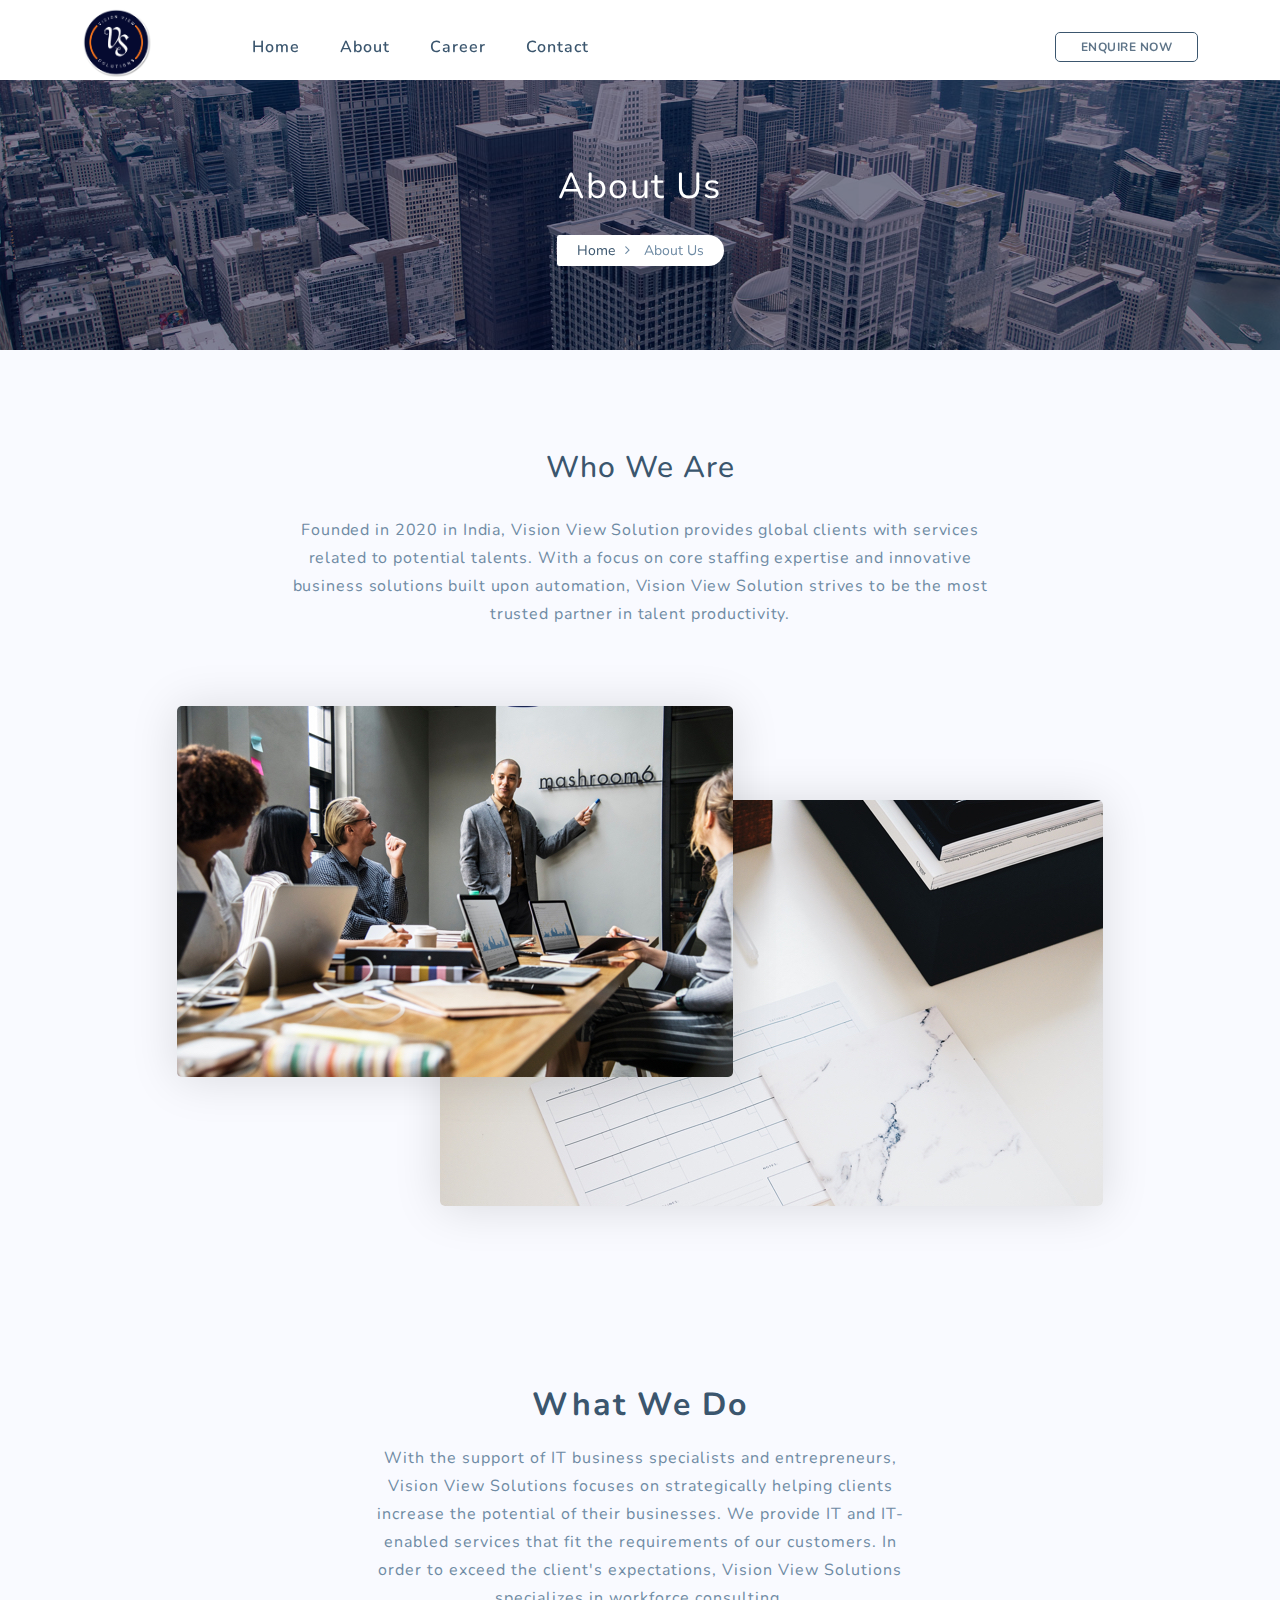
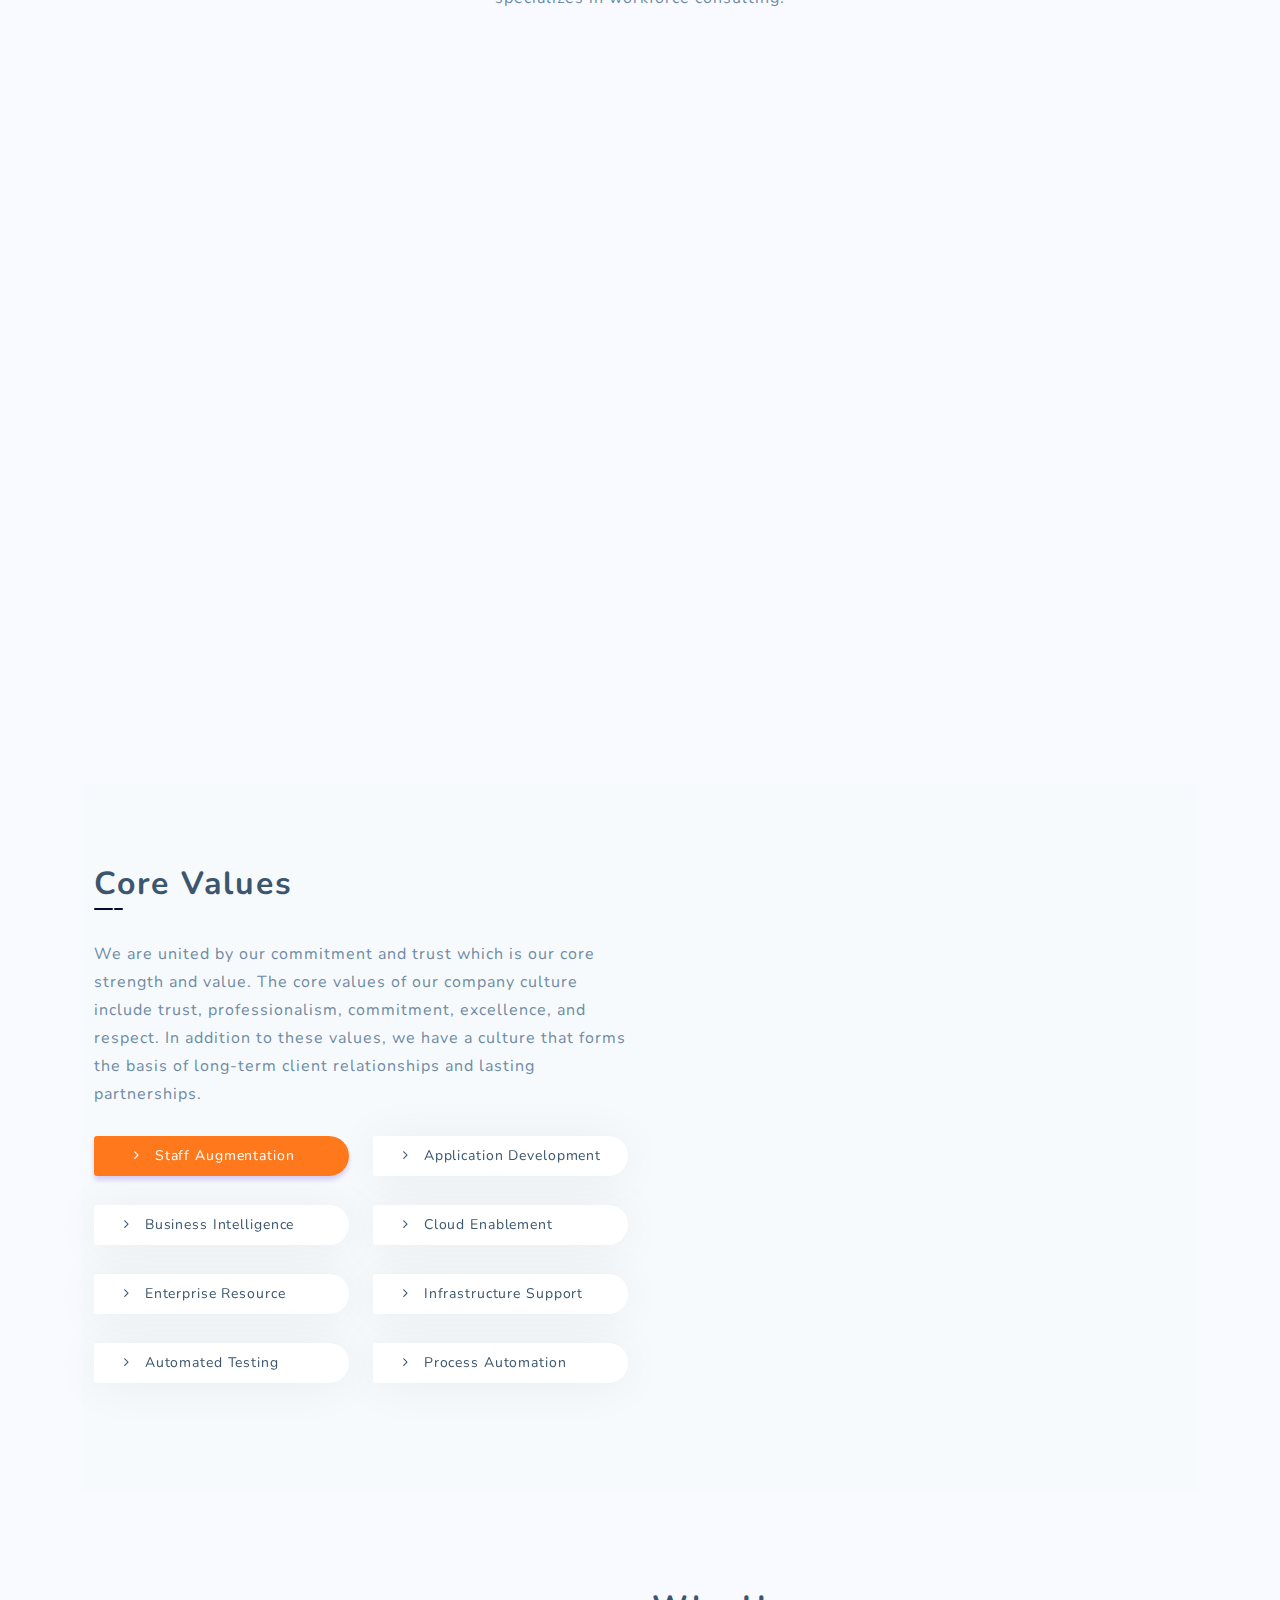
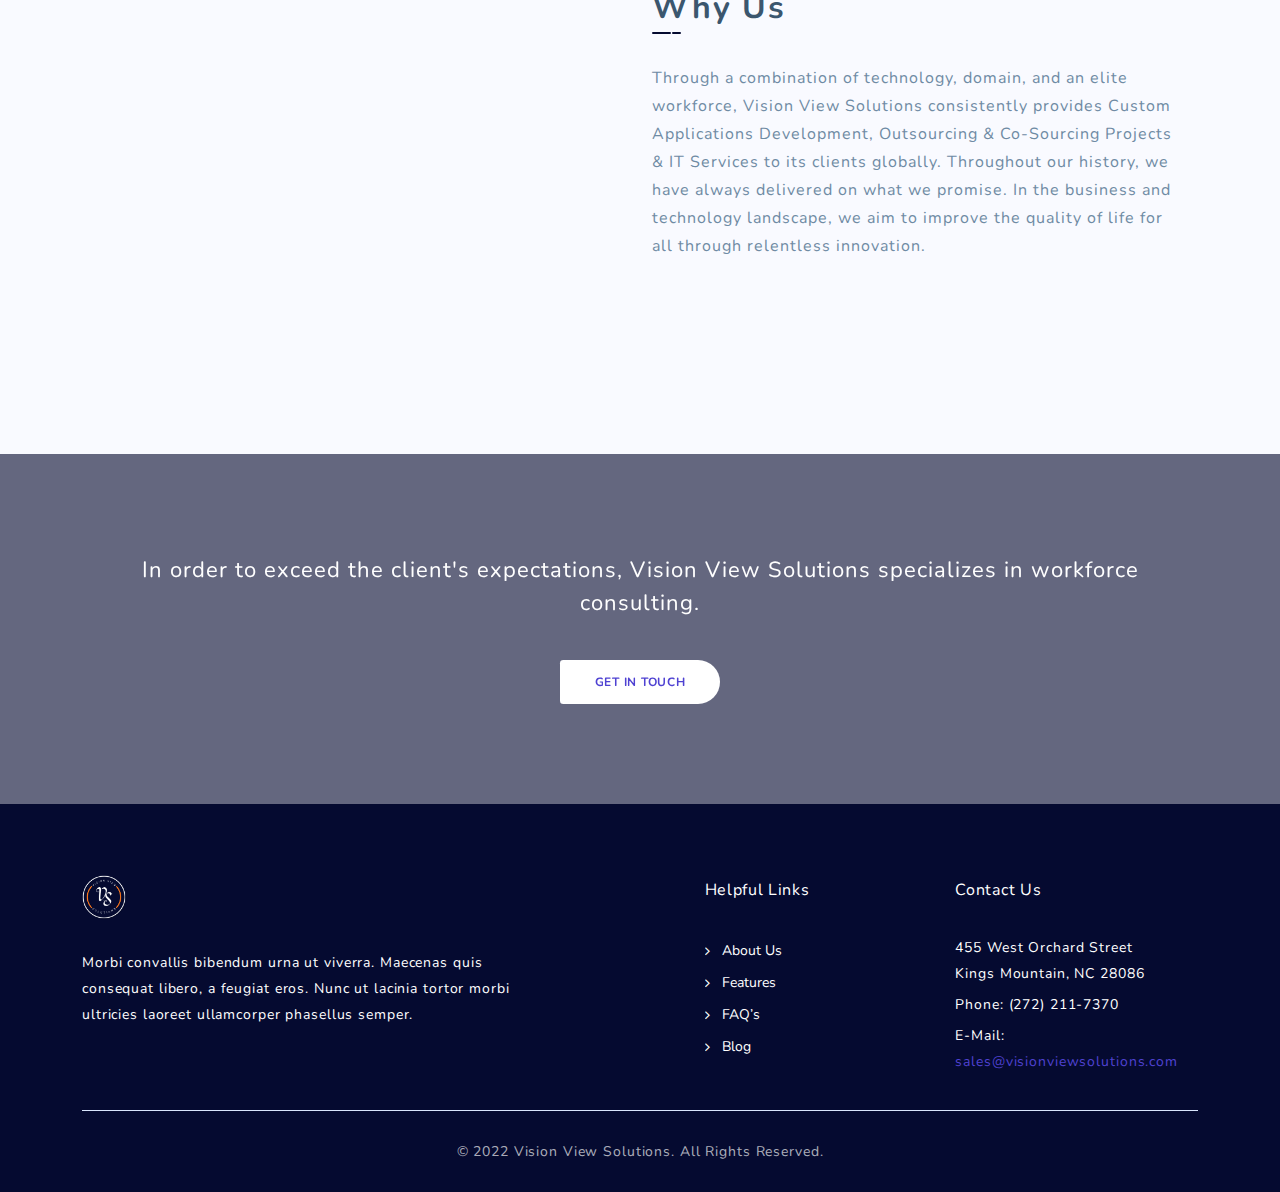
==== commit a153209f: "contact page added" ====
--- a/about_us.html
+++ b/about_us.html
@@ -60,10 +60,10 @@
               <!-- ***** Logo End ***** -->
 
               <!-- ***** Menu Start ***** -->
-              <ul class="nav">
+              <ul class="nav about-nav">
                 <li><a href="./index.html">Home</a></li>
                 <li><a href="./about_us.html">About</a></li>
-                <li class="submenu">
+                <!-- <li class="submenu">
                   <a href="javascript:;">Services</a>
                   <ul>
                     <li><a href="blue-index.html#features">Features</a></li>
@@ -73,8 +73,8 @@
                     </li>
                     <li><a href="blue-index.html#blog">Latests Blogs</a></li>
                   </ul>
-                </li>
-                <li class="submenu">
+                </li> -->
+                <!-- <li class="submenu">
                   <a href="javascript:;">Industries</a>
                   <ul>
                     <li><a href="blue-about.html">About Us</a></li>
@@ -82,9 +82,9 @@
                     <li><a href="blue-faq.html">FAQ's</a></li>
                     <li><a href="blue-blog.html">Blog</a></li>
                   </ul>
-                </li>
+                </li> -->
                 <li><a href="blue-contact.html">Career</a></li>
-                <li><a href="blue-contact.html">Contact</a></li>
+                <li><a href="./contact.html">Contact</a></li>
               </ul>
               <a class="menu-trigger">
                 <span>Menu</span>
@@ -92,7 +92,7 @@
               <!-- ***** Menu End ***** -->
 
               <!-- ***** Header Buttons Start ***** -->
-              <ul class="header-buttons">
+              <ul class="header-buttons about-header-buttons">
                 <li>
                   <a class="btn-nav-line" href="index.html">Enquire Now</a>
                 </li>
@@ -116,7 +116,7 @@
               </div>
               <div class="col-lg-12">
                 <ol class="breadcrumb">
-                  <li><a href="blue-index.html">Home</a></li>
+                  <li><a href="./index.html">Home</a></li>
                   <li class="active">About Us</li>
                 </ol>
               </div>
@@ -507,7 +507,7 @@
                   In order to exceed the client's expectations, Vision View
                   Solutions specializes in workforce consulting.
                 </p>
-                <a class="btn-white-line" href="#">Get in touch</a>
+                <a class="btn-white-line" href="./contact.html">Get in touch</a>
               </div>
             </div>
           </div>
--- a/assets/css/blue.css
+++ b/assets/css/blue.css
@@ -151,7 +151,7 @@
   left: 0px;
   width: 19px;
   height: 2px;
-  background: #4F42D2;
+  background: #050a30;
   -webkit-border-radius: 1px;
   -moz-border-radius: 1px;
   border-radius: 1px;
@@ -163,7 +163,7 @@
   left: 20px;
   width: 9px;
   height: 2px;
-  background: #4F42D2;
+  background: #050a30;
   -webkit-border-radius: 1px;
   -moz-border-radius: 1px;
   border-radius: 1px;
@@ -258,7 +258,7 @@
   box-shadow: 0 4px 5px 0 rgba(103, 67, 213, 0.24);
   border: none;
   border-radius: 15px 100px 100px 15px;
-  background-image: linear-gradient(135deg, #3A2CC2 0%, #695DE5 100%);
+  background-image: linear-gradient(135deg, #050a30 0%, #050a30 100%);
   margin-bottom: 40px;
   font-weight: 700;
   font-size: 12px;
@@ -274,7 +274,7 @@
   position: relative;
 }
 .btn-primary-line:hover {
-  background-image: linear-gradient(-135deg, #3A2CC2 0%, #695DE5 100%);
+  background-image: linear-gradient(-135deg, #ff781c 0%, #ff781c 100%);
   color: #fff;
 }
 
@@ -329,7 +329,7 @@
   width: 100%;
   height: 100%;
   z-index: 1;
-  background-image: linear-gradient(-135deg, #3A2CC2 0%, #695DE5 100%);
+  background-image: linear-gradient(-135deg, #ff781c 0%, #ff781c 100%);
   -webkit-transition: all 0.3s ease 0s;
   -moz-transition: all 0.3s ease 0s;
   -o-transition: all 0.3s ease 0s;
@@ -496,7 +496,7 @@
 }
 .header-area .main-nav .logo {
   float: left;
-  margin-top: 10px;
+  margin-top: 8px;
   -webkit-transition: all 0.3s ease 0s;
   -moz-transition: all 0.3s ease 0s;
   -o-transition: all 0.3s ease 0s;
@@ -540,6 +540,9 @@
   line-height: 40px;
   border: transparent;
   letter-spacing: 1px;
+}
+.about-nav li a{
+  color: #3B566E !important;
 }
 .header-area .main-nav .nav li a:hover {
   /* color: #6F8BA4; */
@@ -735,6 +738,10 @@
   text-align: center;
   text-transform: uppercase;
 }
+.about-header-buttons li .btn-nav-line{
+  color: #3B566E !important;
+  border-color: #3B566E !important;
+}
 .header-area .main-nav .header-buttons li .btn-nav-line:before {
   content: "";
   position: absolute;
@@ -752,7 +759,11 @@
 }
 .header-area .main-nav .header-buttons li .btn-nav-line:hover {
   background: #fff;
-  color: #4F42D2;
+  color: #050a30;
+}
+.about-header-buttons li .btn-nav-line:hover{
+  color: #ffffff !important;
+  background-color: #3B566E !important;
 }
 .header-area .main-nav .header-buttons li .btn-nav-primary {
   padding-left: 25px;
@@ -816,7 +827,7 @@
   color: #3B566E;
 }
 .header-area.header-sticky .nav li a:hover {
-  color: #4F42D2;
+  color: #050a30;
 }
 .header-area.header-sticky .nav li.submenu {
   position: relative;
@@ -831,12 +842,12 @@
   float: left;
 }
 .header-area.header-sticky .header-buttons li .btn-nav-line {
-  border: 1px solid #4F42D2;
-  color: #4F42D2;
+  border: 1px solid #050a30;
+  color: #050a30;
   margin-top: 24px;
 }
 .header-area.header-sticky .header-buttons li .btn-nav-line:hover {
-  background-image: linear-gradient(135deg, #3A2CC2 0%, #695DE5 100%);
+  background-image: linear-gradient(135deg, #050a30 0%, #050a30 100%);
   color: #fff;
 }
 .header-area.header-sticky .header-buttons li .btn-nav-primary {
@@ -1045,7 +1056,8 @@
   width: 100%;
   height: 100%;
   z-index: 10;
-  background-image: linear-gradient(135deg, #3A2CC2 0%, #695DE5 100%);
+  background-image: linear-gradient(135deg, #050a30 0%, #050a30 100%);
+  /* background-color: rgba(5, 10, 48, 0.9); */
   opacity: 0.73;
 }
 .welcome-area .header-bg {
@@ -1073,7 +1085,7 @@
 .welcome-area .header-text h1 span {
   /* color: #4F42D2; */
   /* color: #000; */
-  color: orange;
+  color: #ff781c;
 }
 .welcome-area .header-text p {
   font-weight: 400;
@@ -1253,7 +1265,7 @@
   height: 100%;
   top: 0px;
   left: 0px;
-  background-image: linear-gradient(135deg, #3A2CC2 0%, #695DE5 100%);
+  background-image: linear-gradient(135deg, #ff781c 0%, #ff781c 100%);
   -webkit-transition: all 0.3s ease 0s;
   -moz-transition: all 0.3s ease 0s;
   -o-transition: all 0.3s ease 0s;
@@ -1287,7 +1299,7 @@
 }
 .features-small-item .icon i {
   font-size: 25px;
-  color: #4F42D2;
+  color: #ff781c;
 }
 .features-small-item .features-title {
   text-transform: uppercase;
@@ -1320,7 +1332,7 @@
 .features-small-item .next {
   width: 58px;
   height: 58px;
-  background-image: linear-gradient(135deg, #3A2CC2 0%, #695DE5 100%);
+  background-image: linear-gradient(135deg, #ff781c 0%, #ff781c 100%);
   line-height: 58px;
   -webkit-border-radius: 100px;
   -moz-border-radius: 100px;
@@ -1366,7 +1378,8 @@
   width: 140%;
   height: 140%;
   opacity: 0.88;
-  background-image: linear-gradient(127deg, #3A2CC2 0%, #695DE5 91%);
+  /* background-image: linear-gradient(135deg, #050a30 0%, #050a30 100%); */
+  background-color: rgba(5, 10, 48, 0.7);
   z-index: 2;
   top: -20%;
   left: -20%;
@@ -1408,7 +1421,8 @@
   width: 140%;
   height: 140%;
   opacity: 0.78;
-  background-image: linear-gradient(127deg, #3A2CC2 0%, #695DE5 91%);
+  /* background-image: linear-gradient(135deg, #050a30 0%, #050a30 100%); */
+  background-color: rgba(5, 10, 48, 0.7);
   z-index: 2;
   top: -20%;
   left: -20%;
@@ -2065,7 +2079,7 @@
 --------------------------------------------- 
 */
 footer {
-  background: #09052E;
+  background: #050a30;
   padding-top: 70px;
   border-top: 1px solid #0000;
 }
@@ -2204,7 +2218,8 @@
   top: -20%;
   right: -20%;
   bottom: -20%;
-  background-image: linear-gradient(127deg, #3A2CC2 0%, #695DE5 91%);
+  /* background-image: linear-gradient(127deg, #3A2CC2 0%, #695DE5 91%); */
+  background-color: rgba(5, 10, 48, 0.7);
   z-index: 2;
   opacity: 0.7;
 }
@@ -2706,47 +2721,47 @@
   padding: 30px;
   padding-bottom: 30px;
 }
-.contact .contact-info .item {
-  overflow: hidden;
-  color: #fff;
-}
-.contact .contact-info .item i {
+.contact-info .item {
+  overflow: hidden;
+  color: #050a30;
+}
+.contact-info .item i {
   float: left;
   font-size: 16px;
   width: 20px;
   margin-right: 10px;
   margin-top: 5px;
 }
-.contact .contact-info .item span {
+.contact-info .item span {
   float: left;
   width: calc(100% - 30px);
   width: -webkit-calc(100% - 30px);
   font-size: 14px;
 }
-.contact .contact-info .item span a {
-  color: #fff;
-}
-.contact .contact-info .social {
+.contact-info .item span a {
+  color: #050a30;
+}
+.contact-info .social {
   overflow: hidden;
   margin-top: 30px;
   text-align: center;
   margin-bottom: 20px;
 }
-.contact .contact-info .social li {
+.contact-info .social li {
   display: inline;
   font-size: 22px;
   margin-right: 7px;
   margin-left: 7px;
 }
-.contact .contact-info .social li a {
-  color: #fff;
+.contact-info .social li a {
+  color: #050a30;
 }
 
 .contact-bottom {
-  border-top: 1px solid #f5f5f5;
-  margin-top: 60px;
-  padding-top: 60px;
-  margin-bottom: 30px;
+  /* border-top: 1px solid #f5f5f5; */
+  /* margin-top: 60px;
+  padding-top: 60px; */
+  margin-bottom: 70px;
 }
 .contact-bottom .contact-text {
   font-weight: 400;
@@ -2778,7 +2793,7 @@
   margin-bottom: 30px;
 }
 .contact-bottom .contact-form input:focus, .contact-bottom .contact-form textarea:focus {
-  border: 1px solid #4F42D2;
+  border: 1px solid #050a30;
   padding-left: 30px;
 }
 .contact-bottom .contact-form textarea {
@@ -2821,7 +2836,7 @@
 */
 #preloader {
   overflow: hidden;
-  background-image: linear-gradient(135deg, #3A2CC2 0%, #695DE5 100%);
+  background-image: linear-gradient(135deg, #050a30 0%, #050a30 100%);
   left: 0;
   right: 0;
   top: 0;
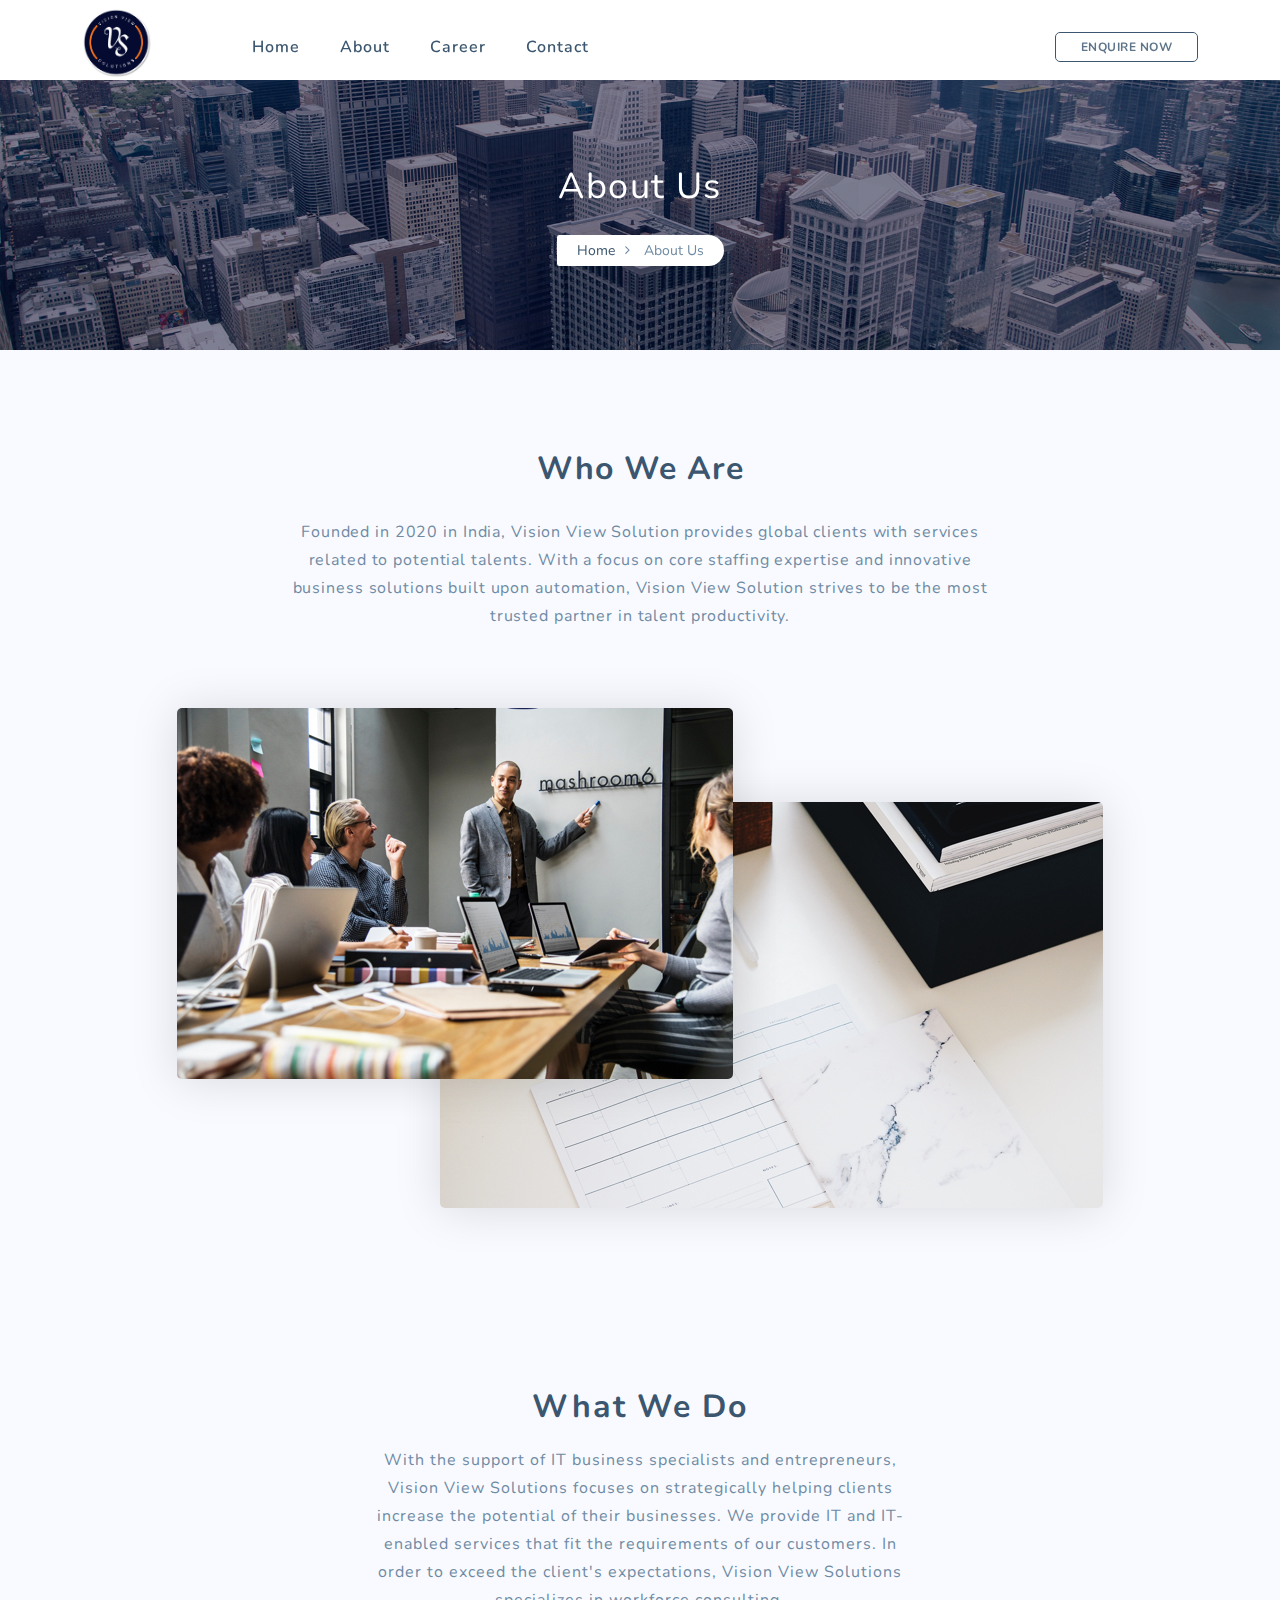
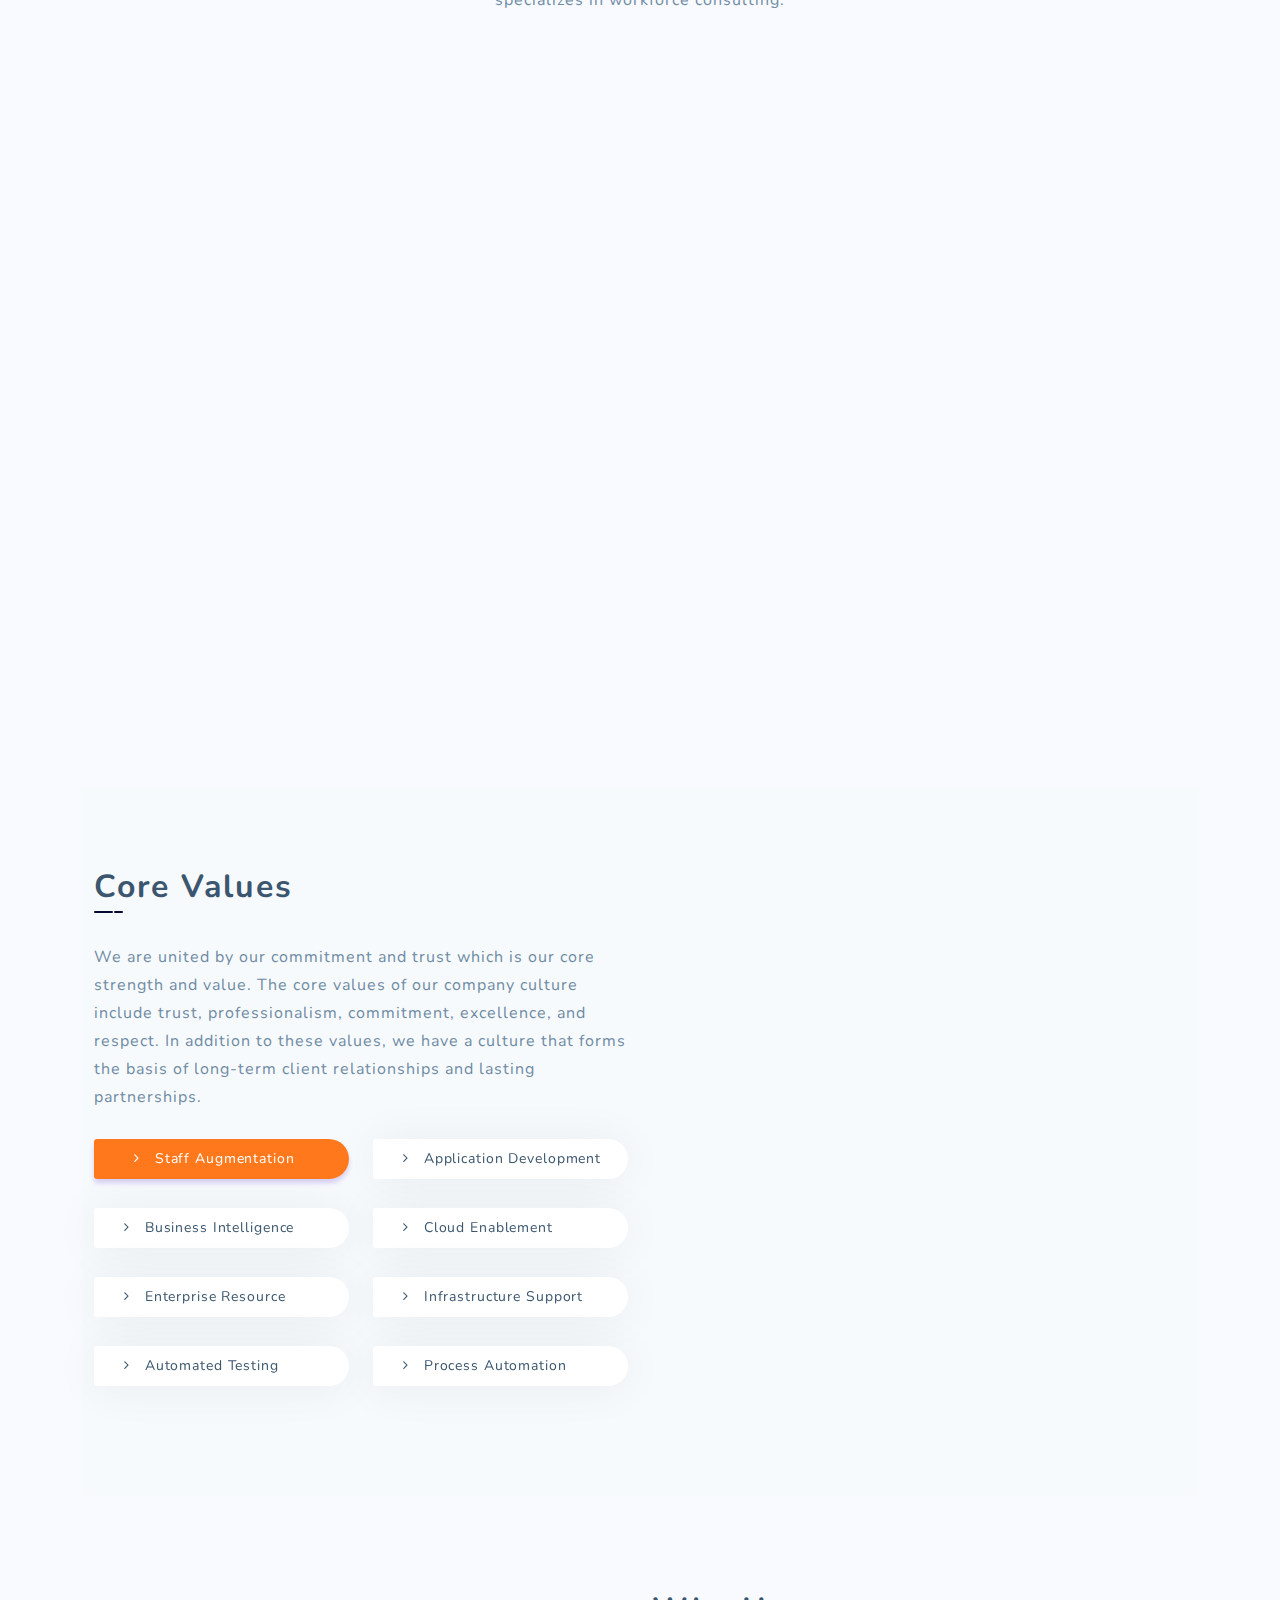
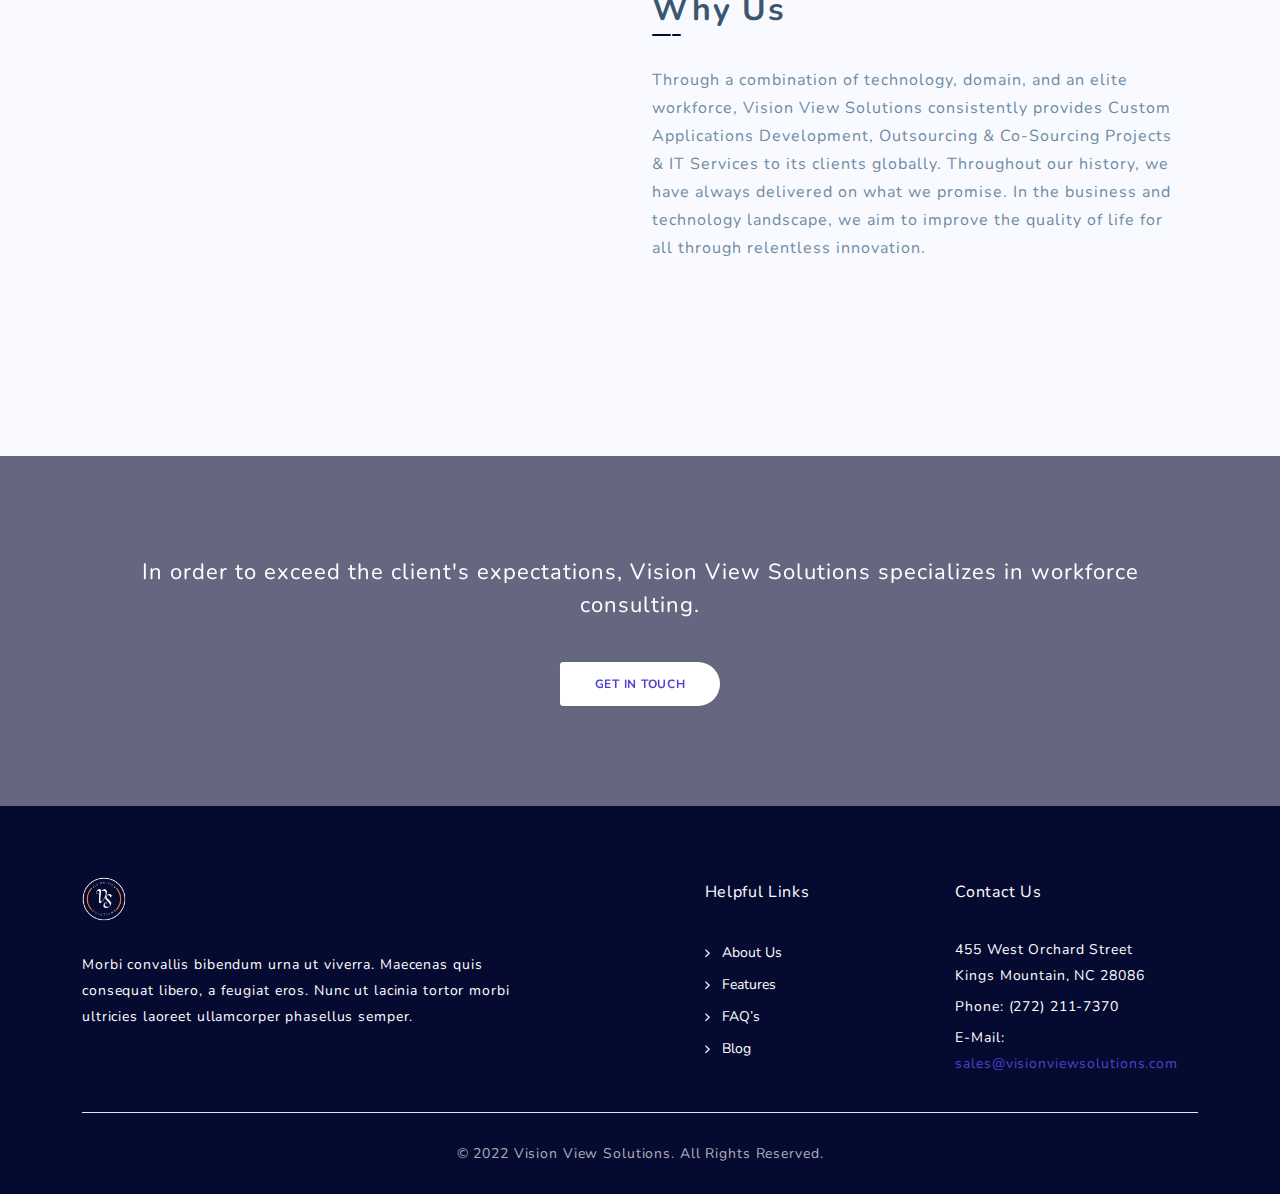
==== commit 4dea0586: "fixed contact page" ====
--- a/about_us.html
+++ b/about_us.html
@@ -83,7 +83,7 @@
                     <li><a href="blue-blog.html">Blog</a></li>
                   </ul>
                 </li> -->
-                <li><a href="blue-contact.html">Career</a></li>
+                <li><a href="./career.html">Career</a></li>
                 <li><a href="./contact.html">Contact</a></li>
               </ul>
               <a class="menu-trigger">
--- a/assets/css/blue.css
+++ b/assets/css/blue.css
@@ -2301,9 +2301,10 @@
   text-align: center;
 }
 .page .page-bottom .about h2 {
-  font-size: 30px;
+  font-size: 32px;
   color: #3B566E;
   margin-bottom: 30px;
+  font-weight: bold;
 }
 .page .page-bottom .about h5 {
   font-style: italic;
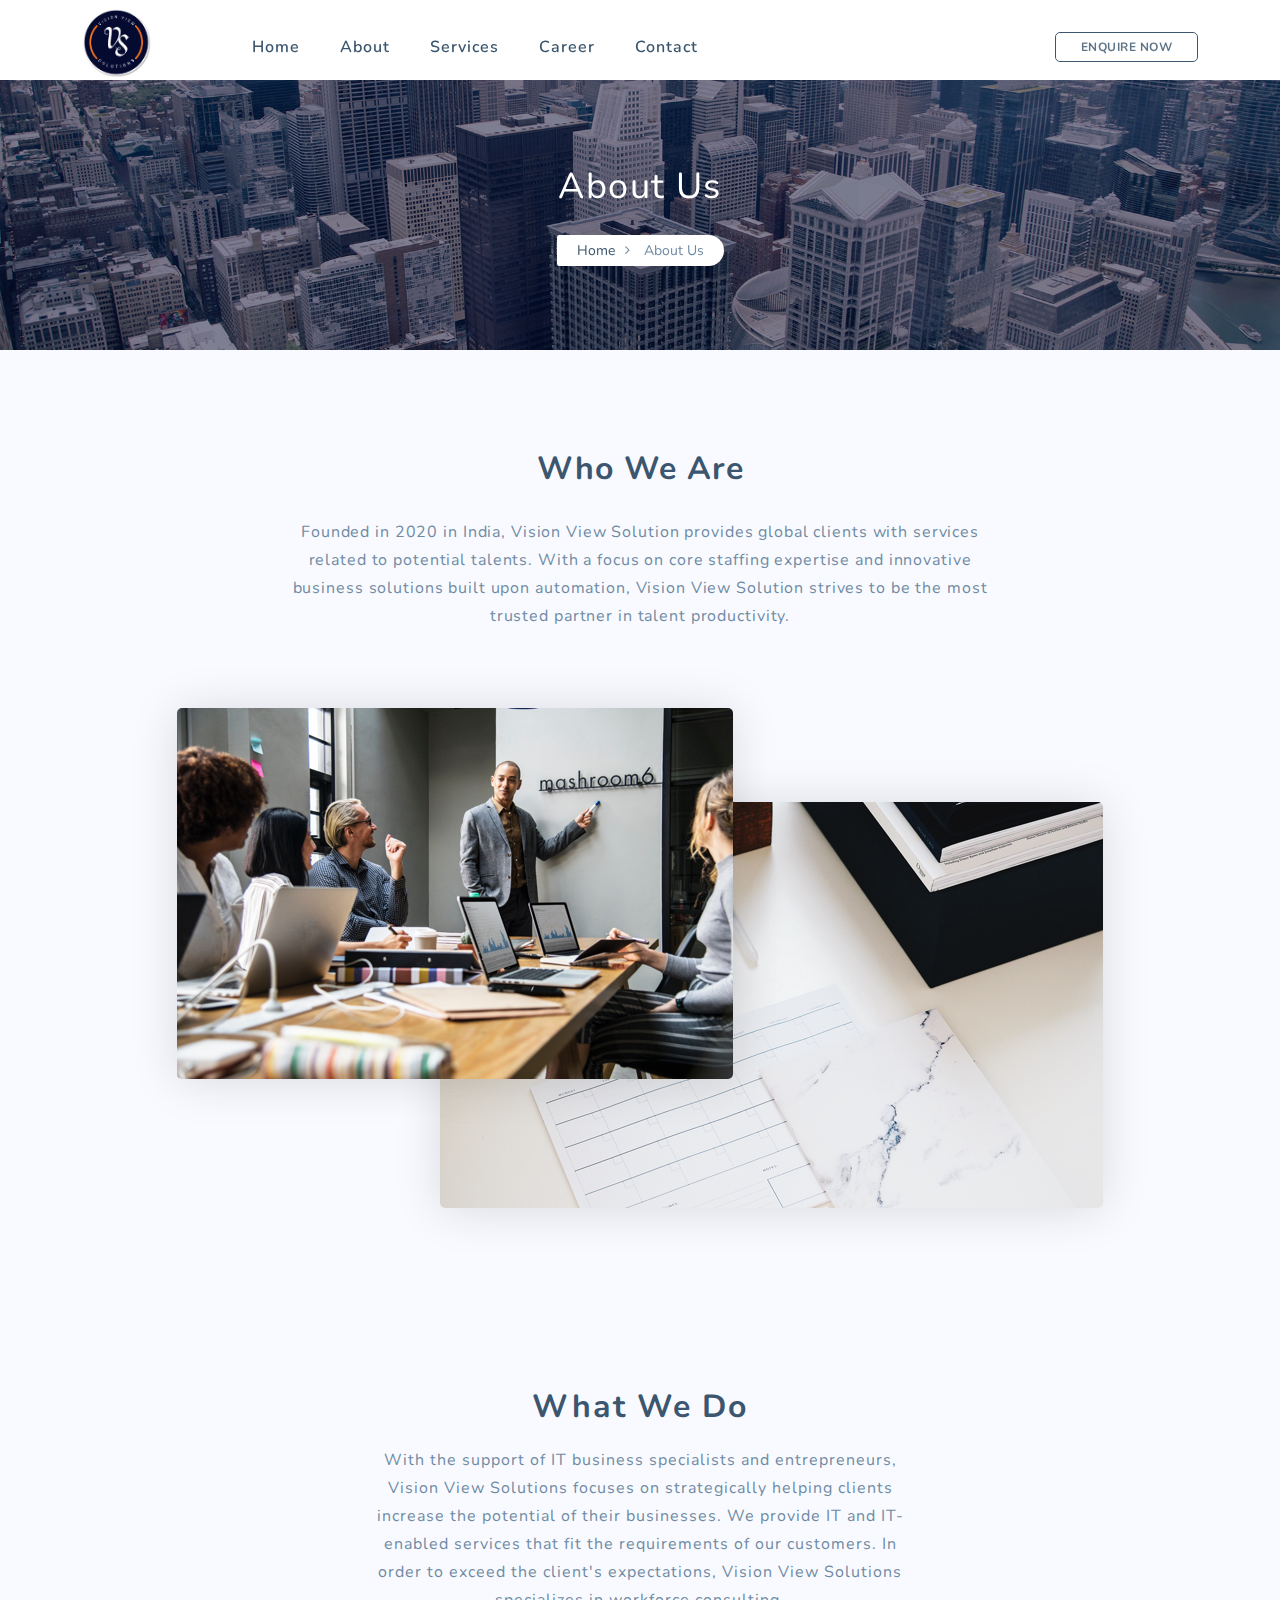
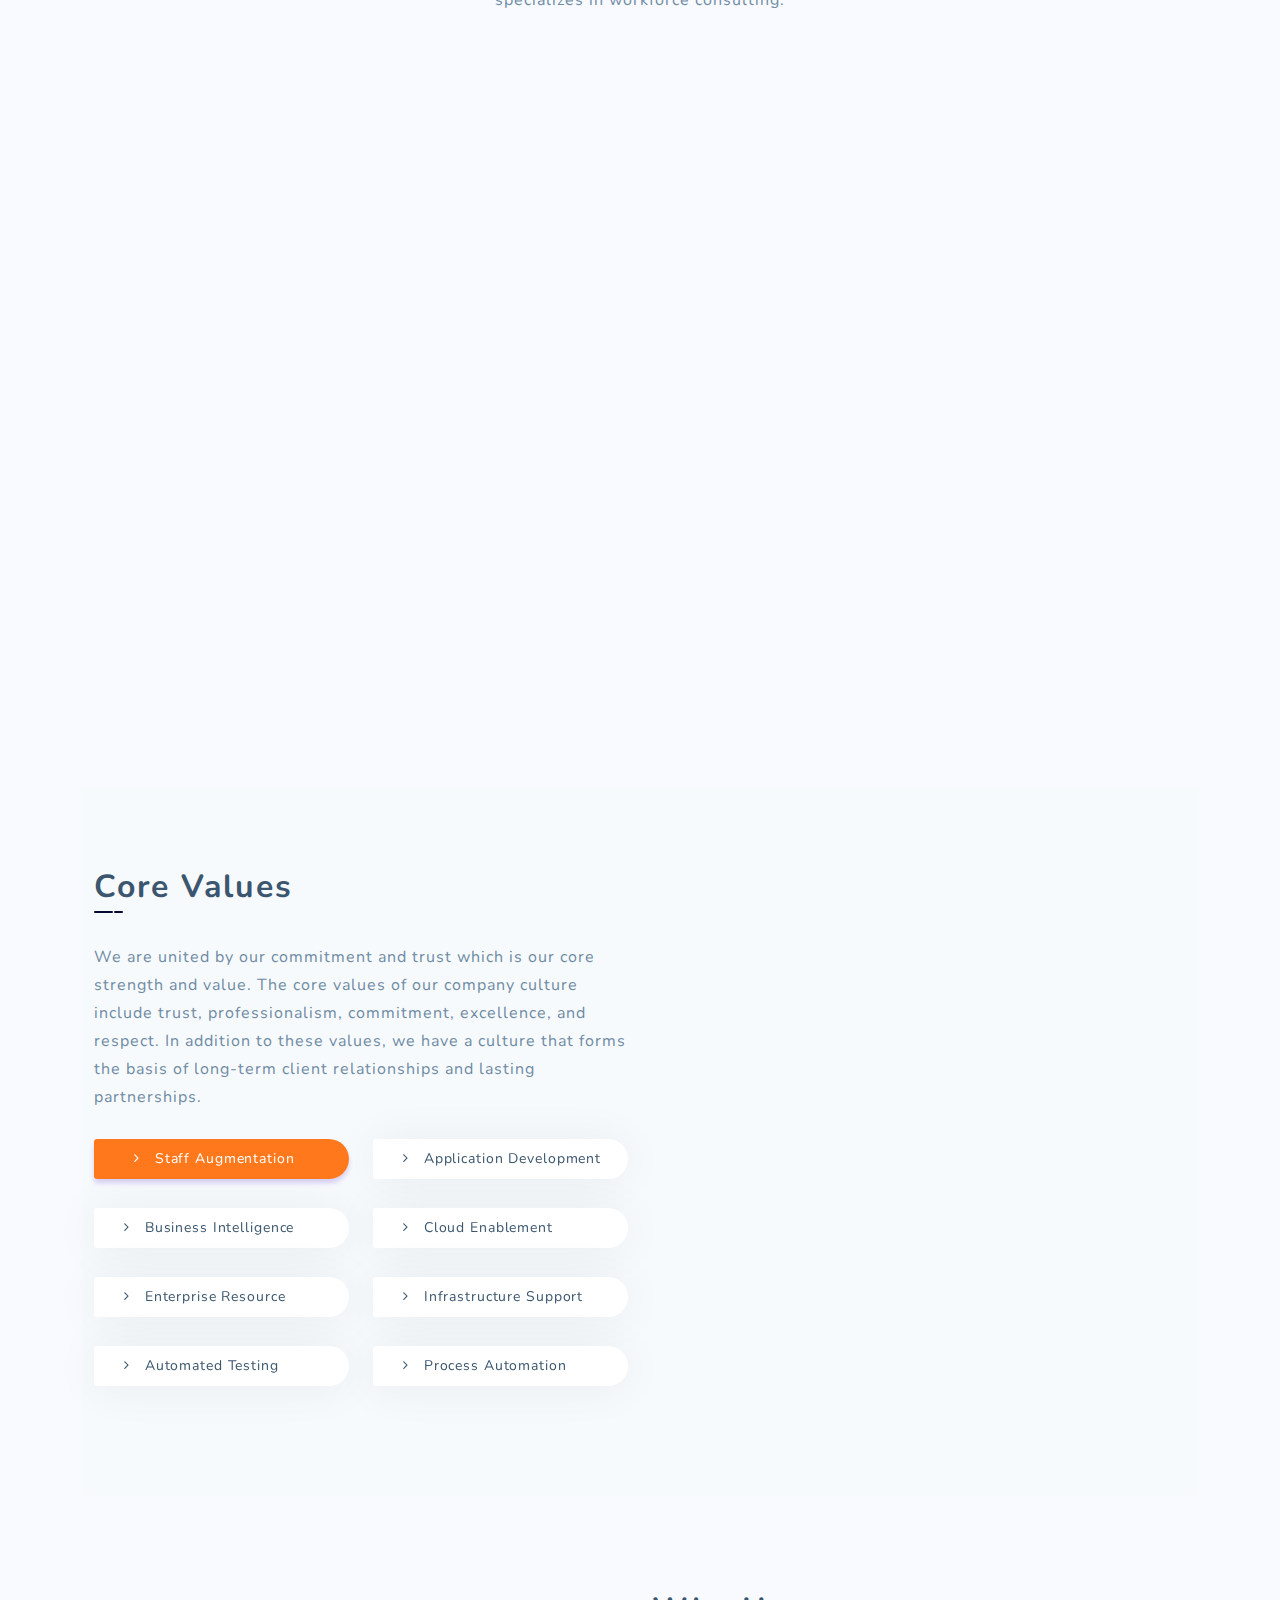
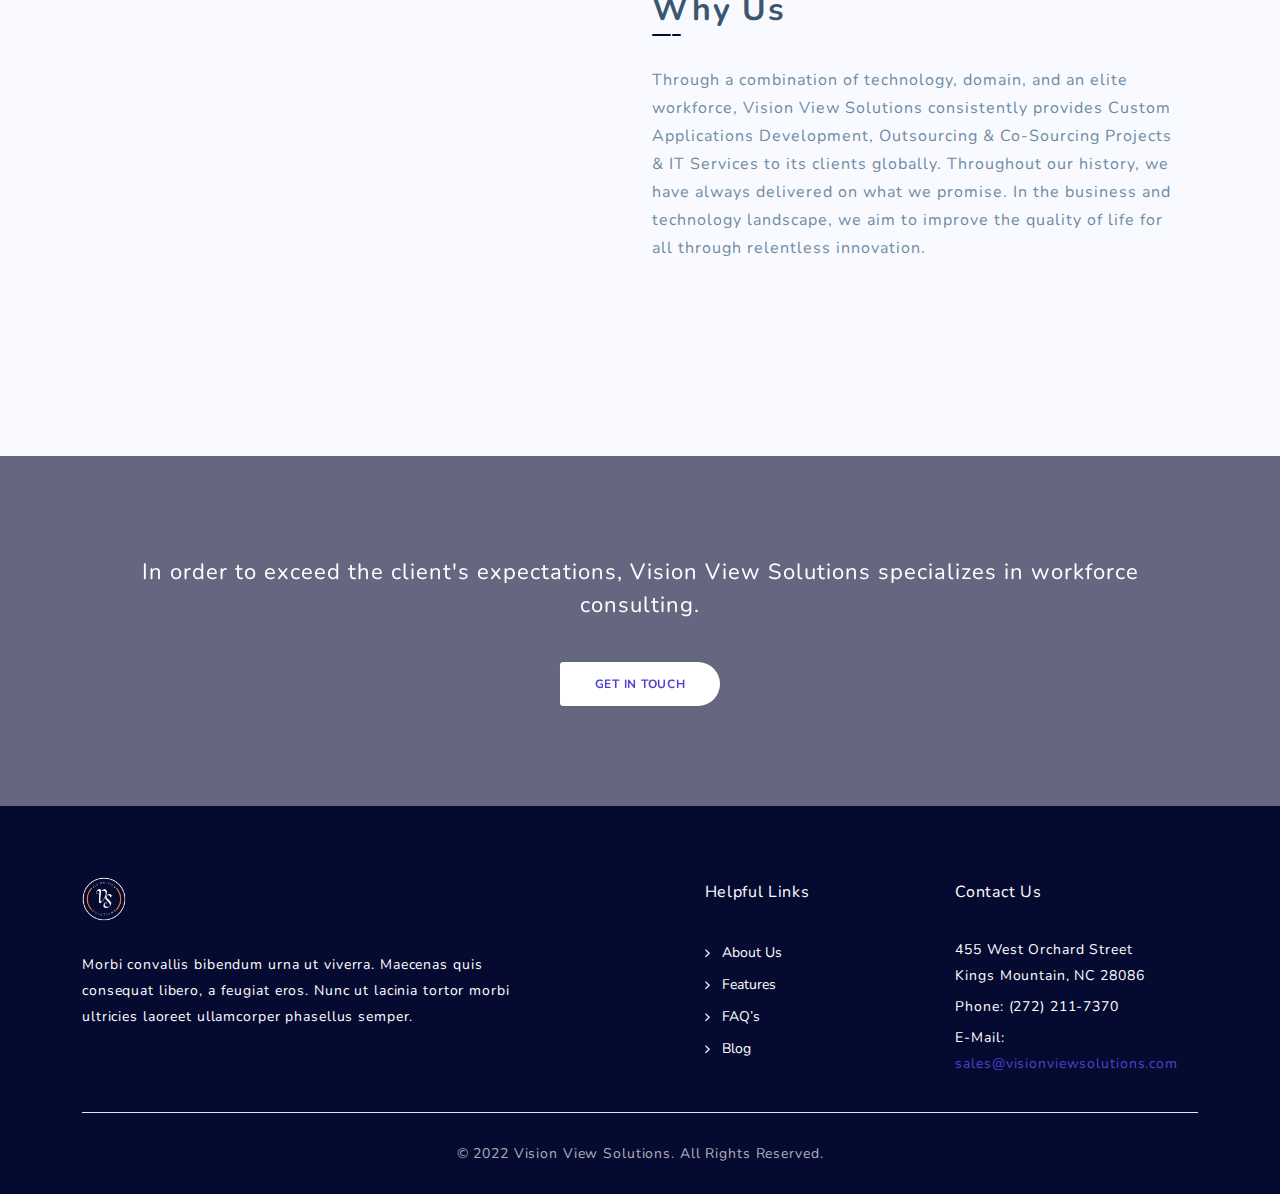
==== commit 23b6a77e: "add service and career page" ====
--- a/about_us.html
+++ b/about_us.html
@@ -63,26 +63,7 @@
               <ul class="nav about-nav">
                 <li><a href="./index.html">Home</a></li>
                 <li><a href="./about_us.html">About</a></li>
-                <!-- <li class="submenu">
-                  <a href="javascript:;">Services</a>
-                  <ul>
-                    <li><a href="blue-index.html#features">Features</a></li>
-                    <li><a href="blue-index.html#our-team">Our Team</a></li>
-                    <li>
-                      <a href="blue-index.html#pricing-plans">Pricing Plans</a>
-                    </li>
-                    <li><a href="blue-index.html#blog">Latests Blogs</a></li>
-                  </ul>
-                </li> -->
-                <!-- <li class="submenu">
-                  <a href="javascript:;">Industries</a>
-                  <ul>
-                    <li><a href="blue-about.html">About Us</a></li>
-                    <li><a href="blue-features.html">Features</a></li>
-                    <li><a href="blue-faq.html">FAQ's</a></li>
-                    <li><a href="blue-blog.html">Blog</a></li>
-                  </ul>
-                </li> -->
+                <li><a href="./services.html">Services</a></li>
                 <li><a href="./career.html">Career</a></li>
                 <li><a href="./contact.html">Contact</a></li>
               </ul>
--- a/assets/css/blue.css
+++ b/assets/css/blue.css
@@ -34,10 +34,64 @@
 reset
 --------------------------------------------- 
 */
-html, body, div, span, applet, object, iframe, h1, h2, h3, h4, h5, h6, p, blockquote, div pre,
-a, abbr, acronym, address, big, cite, code, del, dfn, em, font, img, ins, kbd, q,
-s, samp, small, strike, strong, sub, sup, tt, var, b, u, i, center, dl, dt, dd, ol, ul, li,
-figure, header, nav, section, article, aside, footer, figcaption {
+html,
+body,
+div,
+span,
+applet,
+object,
+iframe,
+h1,
+h2,
+h3,
+h4,
+h5,
+h6,
+p,
+blockquote,
+div pre,
+a,
+abbr,
+acronym,
+address,
+big,
+cite,
+code,
+del,
+dfn,
+em,
+font,
+img,
+ins,
+kbd,
+q,
+s,
+samp,
+small,
+strike,
+strong,
+sub,
+sup,
+tt,
+var,
+b,
+u,
+i,
+center,
+dl,
+dt,
+dd,
+ol,
+ul,
+li,
+figure,
+header,
+nav,
+section,
+article,
+aside,
+footer,
+figcaption {
   margin: 0;
   padding: 0;
   border: 0;
@@ -65,13 +119,20 @@
   height: 1%;
 }
 
-ul, li {
+ul,
+li {
   padding: 0;
   margin: 0;
   list-style: none;
 }
 
-header, nav, section, article, aside, footer, hgroup {
+header,
+nav,
+section,
+article,
+aside,
+footer,
+hgroup {
   display: block;
 }
 
@@ -79,7 +140,8 @@
   box-sizing: border-box;
 }
 
-html, body {
+html,
+body {
   font-family: "Nunito", sans-serif;
   font-weight: 400;
   background-color: #fff;
@@ -93,7 +155,12 @@
   text-decoration: none !important;
 }
 
-h1, h2, h3, h4, h5, h6 {
+h1,
+h2,
+h3,
+h4,
+h5,
+h6 {
   margin-top: 0px;
   margin-bottom: 0px;
 }
@@ -110,17 +177,17 @@
 html,
 body {
   background: #fff;
-  color: #6F8BA4;
+  color: #6f8ba4;
   font-family: "Nunito", sans-serif;
 }
 
 ::selection {
-  background: #4F42D2;
+  background: #4f42d2;
   color: #fff;
 }
 
 ::-moz-selection {
-  background: #4F42D2;
+  background: #4f42d2;
   color: #fff;
 }
 
@@ -129,7 +196,7 @@
   padding-bottom: 70px;
 }
 .section.colored {
-  background: #F7FAFD;
+  background: #f7fafd;
 }
 
 .left-heading.light .section-title {
@@ -138,7 +205,7 @@
 .left-heading .section-title {
   font-weight: bold;
   font-size: 32px;
-  color: #3B566E;
+  color: #3b566e;
   letter-spacing: 1.75px;
   height: 45px;
   margin-bottom: 30px;
@@ -175,7 +242,7 @@
 .center-heading .section-title {
   font-weight: bold;
   font-size: 32px;
-  color: #3B566E;
+  color: #3b566e;
   letter-spacing: 1.75px;
   line-height: 38px;
   margin-bottom: 20px;
@@ -188,13 +255,13 @@
   text-align: center;
   font-weight: 400;
   font-size: 16px;
-  color: #6F8BA4;
+  color: #6f8ba4;
   line-height: 28px;
   letter-spacing: 1px;
   margin-bottom: 50px;
 }
 .center-text.colored {
-  color: #E5E9F7;
+  color: #e5e9f7;
 }
 .center-text p {
   margin-bottom: 30px;
@@ -203,18 +270,18 @@
 .left-text {
   font-weight: 400;
   font-size: 16px;
-  color: #6F8BA4;
+  color: #6f8ba4;
   line-height: 28px;
   letter-spacing: 1px;
 }
 .left-text.light {
-  color: #E5E9F7;
+  color: #e5e9f7;
 }
 .left-text p {
   margin-bottom: 30px;
 }
 .left-text p.dark {
-  color: #3B566E;
+  color: #3b566e;
 }
 
 .padding-bottom-top-60 {
@@ -235,7 +302,7 @@
 }
 
 .border-bottom {
-  border-bottom: 1px solid #F5F5F5 !important;
+  border-bottom: 1px solid #f5f5f5 !important;
 }
 
 .align-self-center {
@@ -290,7 +357,7 @@
   margin-bottom: 40px;
   font-weight: 700;
   font-size: 12px;
-  color: #4F42D2;
+  color: #4f42d2;
   letter-spacing: 0.75px;
   text-transform: uppercase;
   -webkit-transition: all 0.3s ease 0s;
@@ -302,7 +369,7 @@
   position: relative;
 }
 .btn-white-line:hover {
-  background: #F6F4FD;
+  background: #f6f4fd;
 }
 
 .btn-home {
@@ -345,7 +412,7 @@
   -moz-transition: all 0.3s ease 0s;
   -o-transition: all 0.3s ease 0s;
   transition: all 0.3s ease 0s;
-  color: #3B566E;
+  color: #3b566e;
 }
 .btn-home span {
   position: relative;
@@ -354,19 +421,23 @@
   -moz-transition: all 0.3s ease 0s;
   -o-transition: all 0.3s ease 0s;
   transition: all 0.3s ease 0s;
-  color: #3B566E;
-}
-.btn-home:hover, .btn-home.active {
+  color: #3b566e;
+}
+.btn-home:hover,
+.btn-home.active {
   box-shadow: 0 4px 5px 0 rgba(103, 67, 213, 0.24);
 }
-.btn-home:hover i, .btn-home.active i {
+.btn-home:hover i,
+.btn-home.active i {
   color: #fff;
   margin-left: 40px;
 }
-.btn-home:hover span, .btn-home.active span {
-  color: #fff;
-}
-.btn-home:hover:before, .btn-home.active:before {
+.btn-home:hover span,
+.btn-home.active span {
+  color: #fff;
+}
+.btn-home:hover:before,
+.btn-home.active:before {
   opacity: 1;
 }
 
@@ -409,7 +480,7 @@
   -webkit-border-radius: 4px;
   -moz-border-radius: 4px;
   border-radius: 4px;
-  background: #F4F8FB;
+  background: #f4f8fb;
   overflow: hidden;
 }
 blockquote .text {
@@ -443,7 +514,7 @@
   color: #e1ecf4;
 }
 blockquote .author {
-  color: #3B566E;
+  color: #3b566e;
   text-align: center;
 }
 
@@ -456,7 +527,8 @@
 }
 
 @media (max-width: 991px) {
-  html, body {
+  html,
+  body {
     overflow-x: hidden;
   }
 
@@ -541,8 +613,8 @@
   border: transparent;
   letter-spacing: 1px;
 }
-.about-nav li a{
-  color: #3B566E !important;
+.about-nav li a {
+  color: #3b566e !important;
 }
 .header-area .main-nav .nav li a:hover {
   /* color: #6F8BA4; */
@@ -575,7 +647,8 @@
   transform: translateY(-2em);
   visibility: hidden;
   z-index: -1;
-  transition: all 0.3s ease-in-out 0s, visibility 0s linear 0.3s, z-index 0s linear 0.01s;
+  transition: all 0.3s ease-in-out 0s, visibility 0s linear 0.3s,
+    z-index 0s linear 0.01s;
 }
 .header-area .main-nav .nav li.submenu ul li {
   margin-left: 0px;
@@ -585,7 +658,7 @@
 .header-area .main-nav .nav li.submenu ul li a {
   display: block;
   background: #fff;
-  color: #3B566E;
+  color: #3b566e;
   padding-left: 20px;
   height: 40px;
   line-height: 40px;
@@ -609,7 +682,7 @@
   -moz-transition: all 0.3s ease 0s;
   -o-transition: all 0.3s ease 0s;
   transition: all 0.3s ease 0s;
-  background: #4F42D2;
+  background: #4f42d2;
 }
 .header-area .main-nav .nav li.submenu ul li a:hover {
   background: #f5f5f5;
@@ -644,7 +717,7 @@
   -o-transition: all 0.4s;
   -webkit-transition: all 0.4s;
   transition: all 0.4s;
-  background-color: #3B566E;
+  background-color: #3b566e;
   display: block;
   position: absolute;
   width: 30px;
@@ -657,7 +730,7 @@
   -o-transition: all 0.4s;
   -webkit-transition: all 0.4s;
   transition: all 0.4s;
-  background-color: #3B566E;
+  background-color: #3b566e;
   display: block;
   position: absolute;
   width: 30px;
@@ -687,7 +760,9 @@
   transform-origin: 33% 0;
   top: 10px;
 }
-.header-area .main-nav .menu-trigger.active span, .header-area .main-nav .menu-trigger.active span:before, .header-area .main-nav .menu-trigger.active span:after {
+.header-area .main-nav .menu-trigger.active span,
+.header-area .main-nav .menu-trigger.active span:before,
+.header-area .main-nav .menu-trigger.active span:after {
   background-color: transparent;
   width: 100%;
 }
@@ -696,14 +771,14 @@
   -ms-transform: translateY(6px) translateX(1px) rotate(45deg);
   -webkit-transform: translateY(6px) translateX(1px) rotate(45deg);
   transform: translateY(6px) translateX(1px) rotate(45deg);
-  background-color: #3B566E;
+  background-color: #3b566e;
 }
 .header-area .main-nav .menu-trigger.active span:after {
   -moz-transform: translateY(-6px) translateX(1px) rotate(-45deg);
   -ms-transform: translateY(-6px) translateX(1px) rotate(-45deg);
   -webkit-transform: translateY(-6px) translateX(1px) rotate(-45deg);
   transform: translateY(-6px) translateX(1px) rotate(-45deg);
-  background-color: #3B566E;
+  background-color: #3b566e;
 }
 .header-area .main-nav .header-buttons {
   float: right;
@@ -714,7 +789,7 @@
 .header-area .main-nav .header-buttons li .btn-nav-line {
   padding-left: 25px;
   padding-right: 25px;
-  border: 1px solid #FFFFFF;
+  border: 1px solid #ffffff;
   -webkit-border-radius: 5px;
   -moz-border-radius: 5px;
   border-radius: 5px;
@@ -738,9 +813,9 @@
   text-align: center;
   text-transform: uppercase;
 }
-.about-header-buttons li .btn-nav-line{
-  color: #3B566E !important;
-  border-color: #3B566E !important;
+.about-header-buttons li .btn-nav-line {
+  color: #3b566e !important;
+  border-color: #3b566e !important;
 }
 .header-area .main-nav .header-buttons li .btn-nav-line:before {
   content: "";
@@ -761,14 +836,14 @@
   background: #fff;
   color: #050a30;
 }
-.about-header-buttons li .btn-nav-line:hover{
+.about-header-buttons li .btn-nav-line:hover {
   color: #ffffff !important;
-  background-color: #3B566E !important;
+  background-color: #3b566e !important;
 }
 .header-area .main-nav .header-buttons li .btn-nav-primary {
   padding-left: 25px;
   padding-right: 25px;
-  border: 1px solid #FFFFFF;
+  border: 1px solid #ffffff;
   -webkit-border-radius: 5px;
   -moz-border-radius: 5px;
   border-radius: 5px;
@@ -778,7 +853,7 @@
   line-height: 29px;
   letter-spacing: 0.5px;
   background: #fff;
-  color: #4F42D2;
+  color: #4f42d2;
   position: relative;
   overflow: hidden;
   margin-left: 15px;
@@ -808,8 +883,8 @@
   z-index: 2;
 }
 .header-area .main-nav .header-buttons li .btn-nav-primary:hover {
-  border: 1px solid #4F42D2;
-  background: #4F42D2;
+  border: 1px solid #4f42d2;
+  background: #4f42d2;
   color: #fff;
 }
 .header-area.header-sticky {
@@ -824,7 +899,7 @@
   margin-top: 21px !important;
 }
 .header-area.header-sticky .nav li a {
-  color: #3B566E;
+  color: #3b566e;
 }
 .header-area.header-sticky .nav li a:hover {
   color: #050a30;
@@ -833,7 +908,7 @@
   position: relative;
 }
 .header-area.header-sticky .nav li.submenu:after {
-  color: #3B566E;
+  color: #3b566e;
 }
 .header-area.header-sticky .header-buttons {
   float: right;
@@ -851,16 +926,16 @@
   color: #fff;
 }
 .header-area.header-sticky .header-buttons li .btn-nav-primary {
-  background-image: linear-gradient(135deg, #3A2CC2 0%, #695DE5 100%);
+  background-image: linear-gradient(135deg, #3a2cc2 0%, #695de5 100%);
   color: #fff;
   margin-top: 24px;
-  border: 1px solid #4F42D2;
+  border: 1px solid #4f42d2;
   box-shadow: 0 4px 5px 0 rgba(103, 67, 213, 0.24);
 }
 .header-area.header-sticky .header-buttons li .btn-nav-primary:hover {
-  border: 1px solid #4F42D2;
+  border: 1px solid #4f42d2;
   background: #fff;
-  color: #4F42D2;
+  color: #4f42d2;
 }
 .header-area.header-white {
   background: #fff;
@@ -874,16 +949,16 @@
   margin-top: 21px !important;
 }
 .header-area.header-white .nav li a {
-  color: #3B566E;
+  color: #3b566e;
 }
 .header-area.header-white .nav li a:hover {
-  color: #4F42D2;
+  color: #4f42d2;
 }
 .header-area.header-white .nav li.submenu {
   position: relative;
 }
 .header-area.header-white .nav li.submenu:after {
-  color: #3B566E;
+  color: #3b566e;
 }
 .header-area.header-white .header-buttons {
   float: right;
@@ -892,25 +967,25 @@
   float: left;
 }
 .header-area.header-white .header-buttons li .btn-nav-line {
-  border: 1px solid #4F42D2;
-  color: #4F42D2;
+  border: 1px solid #4f42d2;
+  color: #4f42d2;
   margin-top: 24px;
 }
 .header-area.header-white .header-buttons li .btn-nav-line:hover {
-  background-image: linear-gradient(135deg, #3A2CC2 0%, #695DE5 100%);
+  background-image: linear-gradient(135deg, #3a2cc2 0%, #695de5 100%);
   color: #fff;
 }
 .header-area.header-white .header-buttons li .btn-nav-primary {
-  background-image: linear-gradient(135deg, #3A2CC2 0%, #695DE5 100%);
+  background-image: linear-gradient(135deg, #3a2cc2 0%, #695de5 100%);
   color: #fff;
   margin-top: 24px;
-  border: 1px solid #4F42D2;
+  border: 1px solid #4f42d2;
   box-shadow: 0 4px 5px 0 rgba(103, 67, 213, 0.24);
 }
 .header-area.header-white .header-buttons li .btn-nav-primary:hover {
-  border: 1px solid #4F42D2;
+  border: 1px solid #4f42d2;
   background: #fff;
-  color: #4F42D2;
+  color: #4f42d2;
 }
 
 @media (max-width: 1200px) {
@@ -975,7 +1050,7 @@
     padding-left: 30px !important;
     border: none !important;
     background: #fff !important;
-    color: #3B566E !important;
+    color: #3b566e !important;
   }
   .header-area .main-nav .nav li a:hover {
     background: #f5f5f5 !important;
@@ -1002,12 +1077,13 @@
     height: auto !important;
   }
   .header-area .main-nav .nav li.submenu:after {
-    color: #3B566E;
+    color: #3b566e;
     right: 25px;
     font-size: 14px;
     top: 15px;
   }
-  .header-area .main-nav .nav li.submenu:hover ul, .header-area .main-nav .nav li.submenu:focus ul {
+  .header-area .main-nav .nav li.submenu:hover ul,
+  .header-area .main-nav .nav li.submenu:focus ul {
     height: 0px;
   }
   .header-area .main-nav .header-buttons {
@@ -1183,7 +1259,7 @@
     width: 100%;
     height: 100%;
     opacity: 0.5;
-    background-image: linear-gradient(135deg, #3A2CC2 0%, #695DE5 100%);
+    background-image: linear-gradient(135deg, #3a2cc2 0%, #695de5 100%);
   }
   .welcome-area .header-bg {
     display: none;
@@ -1216,12 +1292,12 @@
     margin: auto;
     border: 1px solid #fff;
     background: #fff;
-    color: #4F42D2;
+    color: #4f42d2;
     height: 40px;
     line-height: 40px;
   }
   .welcome-area .header-text .btn-primary-line:hover {
-    color: #4F42D2;
+    color: #4f42d2;
   }
   .welcome-area .play-button-wrapper {
     display: none;
@@ -1236,14 +1312,14 @@
   padding-top: 0px;
   margin-top: -100px;
 }
-.feature-small-item{
+.feature-small-item {
   width: 88%;
   margin: 0 auto;
 }
 
 .features-small-item {
   display: block;
-  background: #FFFFFF;
+  background: #ffffff;
   box-shadow: 0 2px 48px 0 rgba(0, 0, 0, 0.1);
   border-radius: 5;
   padding: 40px 25px;
@@ -1275,16 +1351,22 @@
   -moz-border-radius: 5px;
   border-radius: 5px;
 }
-.features-small-item.active:before, .features-small-item:hover:before {
+.features-small-item.active:before,
+.features-small-item:hover:before {
   opacity: 1;
 }
-.features-small-item.active .features-title, .features-small-item:hover .features-title {
+.features-small-item.active .features-title,
+.features-small-item:hover .features-title {
   color: #ffffff;
 }
-.features-small-item.active p, .features-small-item:hover p {
-  color: #E5E9F7;
-}
-.features-small-item.active a span, .features-small-item.active a i, .features-small-item:hover a span, .features-small-item:hover a i {
+.features-small-item.active p,
+.features-small-item:hover p {
+  color: #e5e9f7;
+}
+.features-small-item.active a span,
+.features-small-item.active a i,
+.features-small-item:hover a span,
+.features-small-item:hover a i {
   color: #fff;
 }
 .features-small-item .icon {
@@ -1294,7 +1376,7 @@
   margin: auto;
   position: relative;
   margin-bottom: 20px;
-  background: #F6F4FD;
+  background: #f6f4fd;
   border-radius: 5px;
 }
 .features-small-item .icon i {
@@ -1305,7 +1387,7 @@
   text-transform: uppercase;
   font-weight: 700;
   font-size: 18px;
-  color: #3B566E;
+  color: #3b566e;
   letter-spacing: 0.7px;
   margin-bottom: 15px;
   position: relative;
@@ -1318,7 +1400,7 @@
 .features-small-item p {
   font-weight: 400;
   font-size: 14px;
-  color: #6F8BA4;
+  color: #6f8ba4;
   letter-spacing: 0.88px;
   line-height: 26px;
   position: relative;
@@ -1407,7 +1489,7 @@
   margin: auto;
 }
 .parallax .parallax-content .info .btn-white-line:hover {
-  color: #4F42D2;
+  color: #4f42d2;
 }
 
 .parallax-counter {
@@ -1568,7 +1650,7 @@
   -moz-transition: all 0.3s ease 0s;
   -o-transition: all 0.3s ease 0s;
   transition: all 0.3s ease 0s;
-  background-image: linear-gradient(135deg, #3A2CC2 0%, #695DE5 100%);
+  background-image: linear-gradient(135deg, #3a2cc2 0%, #695de5 100%);
   box-shadow: 0 2px 48px 0 rgba(0, 0, 0, 0.13);
 }
 .team-item .user-image img {
@@ -1594,7 +1676,7 @@
   display: block;
   font-weight: 400;
   font-size: 16px;
-  color: #3B566E;
+  color: #3b566e;
   letter-spacing: 0.69px;
   margin-bottom: 3px;
   text-align: left;
@@ -1603,7 +1685,7 @@
   display: block;
   font-weight: 400;
   font-size: 12px;
-  color: #6F8BA4;
+  color: #6f8ba4;
   letter-spacing: 0.6px;
   text-align: left;
 }
@@ -1617,7 +1699,7 @@
   margin-right: 9px;
 }
 .team-item .team-content .social li a {
-  color: #4F42D2;
+  color: #4f42d2;
   font-size: 14px;
 }
 .team-item .team-content p {
@@ -1625,7 +1707,7 @@
   padding-bottom: 10px;
   font-weight: 400;
   font-size: 14px;
-  color: #6F8BA4;
+  color: #6f8ba4;
   letter-spacing: 0.6px;
   line-height: 26px;
   position: relative;
@@ -1647,7 +1729,7 @@
 --------------------------------------------- 
 */
 .pricing-item {
-  background: #FFFFFF;
+  background: #ffffff;
   box-shadow: 0 2px 48px 0 rgba(0, 0, 0, 0.06);
   border-radius: 5px;
   overflow: hidden;
@@ -1657,7 +1739,7 @@
   position: relative;
 }
 .pricing-item.active .pricing-header .pricing-title {
-  background-image: linear-gradient(135deg, #3A2CC2 0%, #695DE5 100%);
+  background-image: linear-gradient(135deg, #3a2cc2 0%, #695de5 100%);
   color: #fff;
 }
 .pricing-item .pricing-header {
@@ -1671,14 +1753,14 @@
   font-weight: 700;
   font-size: 16px;
   letter-spacing: 1px;
-  color: #3B566E;
+  color: #3b566e;
   position: relative;
   width: 95%;
   padding-left: 25px;
   float: left;
   height: 60px;
   line-height: 60px;
-  background: #F6F4FD;
+  background: #f6f4fd;
   border-radius: 0px 100px 100px 0px;
 }
 .pricing-item .pricing-body {
@@ -1693,20 +1775,20 @@
   height: 47px;
   font-weight: 600;
   font-size: 20px;
-  color: #4F42D2;
+  color: #4f42d2;
   position: relative;
   top: -15px;
 }
 .pricing-item .pricing-body .price-wrapper .price {
   font-weight: 700;
   font-size: 34px;
-  color: #4F42D2;
+  color: #4f42d2;
   letter-spacing: 2.12px;
 }
 .pricing-item .pricing-body .price-wrapper .period {
   font-weight: 700;
   font-size: 14px;
-  color: #4F42D2;
+  color: #4f42d2;
   letter-spacing: 0.88px;
 }
 .pricing-item .pricing-body .list li {
@@ -1714,11 +1796,11 @@
   margin-bottom: 12px;
   font-weight: 400;
   font-size: 14px;
-  color: #CCDCEA;
+  color: #ccdcea;
   letter-spacing: 0.88px;
 }
 .pricing-item .pricing-body .list li.active {
-  color: #3B566E;
+  color: #3b566e;
 }
 .pricing-item .pricing-footer {
   text-align: center;
@@ -1732,7 +1814,7 @@
   text-align: center;
   box-shadow: 0 4px 5px 0 rgba(103, 67, 213, 0.24);
   border-radius: 20px 100px 100px 20px;
-  background-image: linear-gradient(135deg, #3A2CC2 0%, #695DE5 100%);
+  background-image: linear-gradient(135deg, #3a2cc2 0%, #695de5 100%);
   margin-bottom: 40px;
   font-weight: 700;
   font-size: 12px;
@@ -1748,7 +1830,7 @@
   position: relative;
 }
 .pricing-item .pricing-footer a:hover {
-  background-image: linear-gradient(-135deg, #3A2CC2 0%, #695DE5 100%);
+  background-image: linear-gradient(-135deg, #3a2cc2 0%, #695de5 100%);
   color: #fff;
 }
 
@@ -1778,7 +1860,7 @@
   right: 0px;
   bottom: 0px;
   width: 60px;
-  background-image: linear-gradient(127deg, #3A2CC2 0%, #695DE5 91%);
+  background-image: linear-gradient(127deg, #3a2cc2 0%, #695de5 91%);
   text-align: center;
   padding-top: 10px;
   padding-bottom: 10px;
@@ -1808,7 +1890,7 @@
   text-transform: uppercase;
   font-weight: 600;
   font-size: 16px;
-  color: #3B566E;
+  color: #3b566e;
   letter-spacing: 1px;
   line-height: 26px;
   -webkit-transition: all 0.3s ease 0s;
@@ -1817,7 +1899,7 @@
   transition: all 0.3s ease 0s;
 }
 .blog-post-thumb h3 a:hover {
-  color: #4F42D2;
+  color: #4f42d2;
 }
 .blog-post-thumb .post-meta {
   overflow: hidden;
@@ -1827,11 +1909,11 @@
   margin-right: 30px;
   height: 30px;
   line-height: 30px;
-  color: #4F42D2;
+  color: #4f42d2;
   font-size: 14px;
 }
 .blog-post-thumb .post-meta li a {
-  color: #4F42D2;
+  color: #4f42d2;
 }
 .blog-post-thumb .post-meta li span {
   display: inline-block;
@@ -1840,7 +1922,7 @@
 .blog-post-thumb .text {
   font-weight: 400;
   font-size: 14px;
-  color: #6F8BA4;
+  color: #6f8ba4;
   letter-spacing: 0.88px;
   line-height: 26px;
   margin-bottom: 15px;
@@ -1853,8 +1935,8 @@
 }
 .blog-post-thumb .post-footer {
   overflow: hidden;
-  border-bottom: 1px solid #ECF7FF;
-  border-top: 1px solid #ECF7FF;
+  border-bottom: 1px solid #ecf7ff;
+  border-top: 1px solid #ecf7ff;
   padding-top: 10px;
   padding-bottom: 10px;
 }
@@ -1864,7 +1946,7 @@
   line-height: 30px;
   font-weight: 300;
   font-size: 14px;
-  color: #6F8BA4;
+  color: #6f8ba4;
   padding-left: 30px;
 }
 .blog-post-thumb .post-footer ul.share {
@@ -1879,7 +1961,7 @@
   display: block;
   height: 30px;
   line-height: 30px;
-  color: #4F42D2;
+  color: #4f42d2;
 }
 .blog-post-thumb .btn-primary-line {
   margin: auto;
@@ -1955,7 +2037,7 @@
 .section-comments ul li .comment-content {
   font-weight: 400;
   font-size: 14px;
-  color: #6F8BA4;
+  color: #6f8ba4;
   float: left;
   width: calc(100% - 90px);
   width: -webkit-calc(100% - 90px);
@@ -1966,7 +2048,7 @@
 }
 .section-comments ul li .comment-content .comment-by strong {
   display: block;
-  color: #3B566E;
+  color: #3b566e;
 }
 .section-comments ul li .comment-content .comment-by span {
   font-size: 12px;
@@ -1975,8 +2057,8 @@
   position: absolute;
   right: 0px;
   top: 15px;
-  background: #F4F8FB;
-  color: #6F8BA4;
+  background: #f4f8fb;
+  color: #6f8ba4;
   height: 25px;
   line-height: 25px;
   padding-left: 10px;
@@ -1993,7 +2075,7 @@
   font-size: 12px;
 }
 .section-comments ul li .comment-content .comment-by .btn-reply:hover {
-  background: #4F42D2;
+  background: #4f42d2;
   color: #fff;
 }
 .section-comments ul li ul {
@@ -2020,7 +2102,8 @@
   font-size: 14px;
   margin-bottom: 0px;
 }
-.post-comment .comment-form .form-item input, .post-comment .comment-form .form-item textarea {
+.post-comment .comment-form .form-item input,
+.post-comment .comment-form .form-item textarea {
   border: 1px solid #eee;
   width: 100%;
   height: 40px;
@@ -2038,8 +2121,9 @@
   -moz-appearance: none;
   appearance: none;
 }
-.post-comment .comment-form .form-item input:focus, .post-comment .comment-form .form-item textarea:focus {
-  border: 1px solid #4F42D2;
+.post-comment .comment-form .form-item input:focus,
+.post-comment .comment-form .form-item textarea:focus {
+  border: 1px solid #4f42d2;
 }
 .post-comment .comment-form .form-item textarea {
   height: 150px;
@@ -2053,14 +2137,14 @@
 }
 .pagination .page-item a {
   font-size: 14px;
-  color: #4F42D2;
+  color: #4f42d2;
   -webkit-transition: all 0.3s ease 0s;
   -moz-transition: all 0.3s ease 0s;
   -o-transition: all 0.3s ease 0s;
   transition: all 0.3s ease 0s;
 }
 .pagination .page-item a:hover {
-  background: #F4F8FB;
+  background: #f4f8fb;
 }
 
 @media (max-width: 991px) {
@@ -2091,10 +2175,10 @@
 
 /* #050a30;
 #ff781c; */
-.middle-footer{
- padding-left: 14%;
-}
-.last-footer{
+.middle-footer {
+  padding-left: 14%;
+}
+.last-footer {
   padding-left: 11%;
 }
 footer .text {
@@ -2118,7 +2202,7 @@
   overflow: hidden;
 }
 footer .footer-nav li a:hover span {
-  color: #4F42D2;
+  color: #4f42d2;
 }
 footer .footer-nav li a i {
   float: left;
@@ -2154,7 +2238,7 @@
   margin-bottom: 5px;
 }
 footer .address p a {
-  color: #4F42D2;
+  color: #4f42d2;
 }
 footer .address .social {
   overflow: hidden;
@@ -2166,11 +2250,11 @@
   margin-right: 10px;
 }
 footer .address .social li a {
-  color: #6F8BA4;
+  color: #6f8ba4;
 }
 footer .copyright {
   text-align: center;
-  border-top: 1px solid #DAE6FD;
+  border-top: 1px solid #dae6fd;
   margin-top: 30px;
   padding-top: 30px;
   padding-bottom: 30px;
@@ -2257,7 +2341,7 @@
 .page .cover .page-top .breadcrumb li {
   font-weight: 400;
   font-size: 14px;
-  color: #6F8BA4;
+  color: #6f8ba4;
   line-height: 30px;
   margin-left: 10px;
   display: inline-block;
@@ -2266,7 +2350,7 @@
   font-family: FontAwesome;
   content: "\f105";
   margin-left: 10px;
-  color: #6F8BA4;
+  color: #6f8ba4;
 }
 .page .cover .page-top .breadcrumb li:first-child {
   margin-left: 0px;
@@ -2278,7 +2362,7 @@
 .page .cover .page-top .breadcrumb li a {
   font-weight: 400;
   font-size: 14px;
-  color: #3B566E;
+  color: #3b566e;
 }
 .page .page-bottom {
   padding-top: 100px;
@@ -2287,8 +2371,8 @@
   font-size: 16px;
   letter-spacing: 0.88px;
   line-height: 28px;
-  color: #6F8BA4;
-  background: #F9FAFF;
+  color: #6f8ba4;
+  background: #f9faff;
 }
 .page .page-bottom p {
   margin-bottom: 28px;
@@ -2302,14 +2386,14 @@
 }
 .page .page-bottom .about h2 {
   font-size: 32px;
-  color: #3B566E;
+  color: #3b566e;
   margin-bottom: 30px;
   font-weight: bold;
 }
 .page .page-bottom .about h5 {
   font-style: italic;
   font-size: 20px;
-  color: #6F8BA4;
+  color: #6f8ba4;
   letter-spacing: 1.25px;
   text-align: center;
   line-height: 28px;
@@ -2399,7 +2483,7 @@
 --------------------------------------------- 
 */
 .accordion {
-  background: #FFFFFF;
+  background: #ffffff;
   box-shadow: 0 2px 48px 0 rgba(0, 0, 0, 0.06);
   border-radius: 4px;
   margin-bottom: 30px;
@@ -2407,7 +2491,7 @@
 .accordion .accordion-item {
   border: none;
   background: none;
-  border-bottom: 1px solid #F6F4FD;
+  border-bottom: 1px solid #f6f4fd;
 }
 .accordion .accordion-item .accordion-header {
   padding: 0px;
@@ -2419,7 +2503,7 @@
   transition: all 0.3s ease 0s;
 }
 .accordion .accordion-item .accordion-header:hover {
-  background: #F6F4FD;
+  background: #f6f4fd;
   padding-left: 10px;
 }
 .accordion .accordion-item .accordion-header .accordion-button {
@@ -2431,7 +2515,7 @@
   font-weight: 400;
   font-size: 15px;
   letter-spacing: 1px;
-  color: #3B566E;
+  color: #3b566e;
   text-decoration: none !important;
   -webkit-transition: all 0.3s ease 0s;
   -moz-transition: all 0.3s ease 0s;
@@ -2452,7 +2536,7 @@
   border-top-left-radius: 5px;
   border-bottom-left-radius: 5px;
   text-align: center;
-  background: #4F42D2;
+  background: #4f42d2;
   color: #fff;
   font-size: 12px;
   margin-right: 20px;
@@ -2463,10 +2547,10 @@
   padding-bottom: 16px;
   font-weight: 400;
   font-size: 16px;
-  color: #6F8BA4;
+  color: #6f8ba4;
   line-height: 28px;
   letter-spacing: 1px;
-  border-top: 1px solid #F3F8FF;
+  border-top: 1px solid #f3f8ff;
 }
 .accordion .accordion-item .accordion-body p {
   margin-bottom: 14px;
@@ -2506,7 +2590,7 @@
   margin-bottom: 30px;
 }
 aside.default-aside .sidebar ul li.active a {
-  background-image: linear-gradient(135deg, #3A2CC2 0%, #695DE5 100%);
+  background-image: linear-gradient(135deg, #3a2cc2 0%, #695de5 100%);
   color: #fff;
 }
 aside.default-aside .sidebar ul li.active a:after {
@@ -2520,14 +2604,14 @@
 }
 aside.default-aside .sidebar ul li a {
   display: block;
-  border-bottom: 1px solid #ECF7FF;
+  border-bottom: 1px solid #ecf7ff;
   height: 59px;
   line-height: 59px;
   padding-left: 59px;
   position: relative;
   font-weight: 400;
   font-size: 14px;
-  color: #3B566E;
+  color: #3b566e;
   letter-spacing: 0.88px;
   -webkit-transition: all 0.3s ease 0s;
   -moz-transition: all 0.3s ease 0s;
@@ -2543,13 +2627,13 @@
   content: "\f105";
   position: absolute;
   left: 30px;
-  color: #3B566E;
+  color: #3b566e;
 }
 aside.default-aside .sidebar ul li a span {
   float: right;
   margin-right: 30px;
   display: inline-block;
-  background: #4F42D2;
+  background: #4f42d2;
   height: 20px;
   line-height: 20px;
   padding-left: 10px;
@@ -2576,7 +2660,7 @@
   position: absolute;
   width: 100%;
   height: 100%;
-  background-image: linear-gradient(135deg, #3A2CC2 0%, #695DE5 100%);
+  background-image: linear-gradient(135deg, #3a2cc2 0%, #695de5 100%);
   z-index: 2;
   left: 0px;
   top: 0px;
@@ -2630,7 +2714,7 @@
   box-shadow: 0 2px 48px 0 rgba(0, 0, 0, 0.06);
 }
 aside.default-aside .sidebar .search-widget input:focus {
-  border: 1px solid #4F42D2;
+  border: 1px solid #4f42d2;
   padding-left: 30px;
 }
 aside.default-aside .sidebar .search-widget button {
@@ -2641,7 +2725,7 @@
   height: 50px;
   width: 63px;
   border: none;
-  background-image: linear-gradient(127deg, #3A2CC2 0%, #695DE5 91%);
+  background-image: linear-gradient(127deg, #3a2cc2 0%, #695de5 91%);
   border-radius: 0px 100px 100px 0px;
   outline: none;
   cursor: pointer;
@@ -2671,7 +2755,7 @@
   padding-right: 10px;
   font-weight: 400;
   font-size: 14px;
-  color: #3B566E;
+  color: #3b566e;
   -webkit-border-radius: 4px;
   -moz-border-radius: 4px;
   border-radius: 4px;
@@ -2681,7 +2765,7 @@
   transition: all 0.3s ease 0s;
 }
 aside.default-aside .sidebar .widget-tags a:hover {
-  background: #4F42D2;
+  background: #4f42d2;
   color: #fff;
 }
 
@@ -2716,7 +2800,7 @@
   width: 90%;
   margin-left: 5%;
   margin-top: -60px;
-  background-image: linear-gradient(135deg, #3A2CC2 0%, #695DE5 100%);
+  background-image: linear-gradient(135deg, #3a2cc2 0%, #695de5 100%);
   box-shadow: 0 2px 48px 0 rgba(0, 0, 0, 0.06);
   border-radius: 15px 100px 100px 15px;
   padding: 30px;
@@ -2767,14 +2851,15 @@
 .contact-bottom .contact-text {
   font-weight: 400;
   font-size: 14px;
-  color: #6F8BA4;
+  color: #6f8ba4;
   letter-spacing: 0.6px;
   line-height: 26px;
 }
 .contact-bottom .contact-text p {
   margin-bottom: 28px;
 }
-.contact-bottom .contact-form input, .contact-bottom .contact-form textarea {
+.contact-bottom .contact-form input,
+.contact-bottom .contact-form textarea {
   border: 1px solid #eee;
   width: 100%;
   height: 50px;
@@ -2793,7 +2878,8 @@
   appearance: none;
   margin-bottom: 30px;
 }
-.contact-bottom .contact-form input:focus, .contact-bottom .contact-form textarea:focus {
+.contact-bottom .contact-form input:focus,
+.contact-bottom .contact-form textarea:focus {
   border: 1px solid #050a30;
   padding-left: 30px;
 }
@@ -2830,6 +2916,184 @@
     padding-top: 30px;
   }
 }
+
+/* Career Page  */
+.job-openings {
+  padding-top: 80px;
+}
+.job-openings .section-title {
+  font-size: 32px;
+  color: #3b566e;
+  margin-bottom: 30px;
+  font-weight: bold;
+}
+.job-openings .apply-wrapper {
+  display: flex;
+  flex-direction: row;
+  align-items: center;
+  justify-content: space-between;
+  border-bottom: 1px solid #dae6fd;
+  padding-bottom: 20px;
+  margin-bottom: 20px;
+}
+@media (max-width: 991px) {
+  .job-openings .apply-wrapper {
+    flex-direction: column;
+  }
+  .job-openings .apply-wrapper .apply-left {
+    margin-bottom: 10px;
+  }
+}
+.job-openings .apply-wrapper:last-child {
+  padding-bottom: 0;
+  margin-bottom: 0;
+  border-bottom: 0px solid transparent;
+}
+.job-openings .apply-wrapper .apply-left {
+  max-width: 85%;
+}
+.job-openings .apply-wrapper .apply-left h5 {
+  color: #050a30;
+  font-weight: bold;
+}
+.job-openings .apply-wrapper .apply-left .address {
+  color: #6f8ba4;
+  margin-bottom: 6px;
+  margin-top: 6px;
+}
+.job-openings .apply-wrapper .apply-left .details {
+  color: #050a30;
+  margin-bottom: 0;
+  overflow: hidden;
+  text-overflow: ellipsis;
+  display: -webkit-box;
+  -webkit-line-clamp: 2;
+  -webkit-box-orient: vertical;
+}
+.job-openings .apply-wrapper .apply-right .apply-btn {
+  border: 1px solid #050a30;
+  color: #050a30;
+  margin-bottom: 0;
+}
+.job-openings .apply-wrapper .apply-right .apply-btn:hover {
+  background-color: #050a30;
+  color: #ffffff;
+}
+
+/* Apply form  */
+.apply-form-wrapper {
+  padding-top: 80px;
+}
+.apply-form-wrapper .section-title {
+  font-size: 32px;
+  color: #3b566e;
+  margin-bottom: 30px;
+  font-weight: bold;
+}
+.apply-form-wrapper .apply-form {
+  /* border: 1px solid #dae6fd; */
+  padding: 20px;
+  max-width: 70%;
+  margin: 0 auto;
+}
+.apply-form-wrapper .apply-form input[type="text"],
+input[type="email"] {
+  border: 1px solid #eee;
+  width: 100%;
+  height: 50px;
+  outline: none;
+  padding-left: 20px;
+  padding-right: 20px;
+  -webkit-transition: all 0.3s ease 0s;
+  -moz-transition: all 0.3s ease 0s;
+  -o-transition: all 0.3s ease 0s;
+  transition: all 0.3s ease 0s;
+  -webkit-border-radius: 4px;
+  -moz-border-radius: 4px;
+  border-radius: 4px;
+  -webkit-appearance: none;
+  -moz-appearance: none;
+  appearance: none;
+  color: #050a30;
+}
+.apply-form-wrapper .apply-form input[type="text"]:focus,
+input[type="email"]:focus {
+  border: 1px solid #050a30;
+  padding-left: 30px;
+  box-shadow: none;
+}
+
+.apply-form-wrapper .apply-form input[type="file"] {
+  border: 1px solid #eee;
+  -webkit-border-radius: 4px;
+  -moz-border-radius: 4px;
+  border-radius: 4px;
+  color: #6f8ba4;
+}
+.apply-form-wrapper .apply-form .apply-submit {
+  margin-top: 15px;
+  width: 160px;
+  height: 44px;
+  line-height: 45px;
+  text-align: center;
+  box-shadow: 0 4px 5px 0 rgb(103 67 213 / 24%);
+  border: none;
+  border-radius: 15px 100px 100px 15px;
+  background-image: linear-gradient(135deg, #050a30 0%, #050a30 100%);
+  font-weight: 700;
+  font-size: 12px;
+  color: #fff;
+  letter-spacing: 0.75px;
+  text-transform: uppercase;
+  -webkit-transition: background 1s ease-out;
+  -moz-transition: background 1s ease-out;
+  -o-transition: background 1s ease-out;
+  transition: background 1s ease-out;
+  outline: none !important;
+  cursor: pointer;
+  position: relative;
+}
+.apply-form-wrapper .apply-form .apply-submit:hover {
+  background-image: linear-gradient(-135deg, #ff781c 0%, #ff781c 100%);
+  color: #fff;
+}
+/* Apply form  */
+
+/* Career Page  */
+
+/* Services  */
+.staffing{
+  padding-top: 0px !important;
+}
+.services-page-bottom{
+  padding-bottom: 0 !important;
+}
+.it-staffing .section-title {
+  font-weight: bold;
+  font-size: 32px;
+  margin-bottom: 30px;
+}
+.financial {
+  padding-top: 80px;
+}
+.payroll .section-title {
+  font-size: 32px;
+  font-weight: bold;
+  margin-bottom: 30px;
+  color: #ffffff;
+  text-align: center;
+}
+.payroll .paralax-para {
+  text-align: center;
+  color: #ffffff;
+  font-weight: 400;
+  font-size: 16px;
+  line-height: 28px;
+  letter-spacing: 1px;
+  margin-bottom: 20px !important;
+}
+/* Services  */
+
 /* 
 ---------------------------------------------
 preloader
@@ -2902,4 +3166,4 @@
   50% {
     transform: scale(1.2, 1);
   }
-}+}
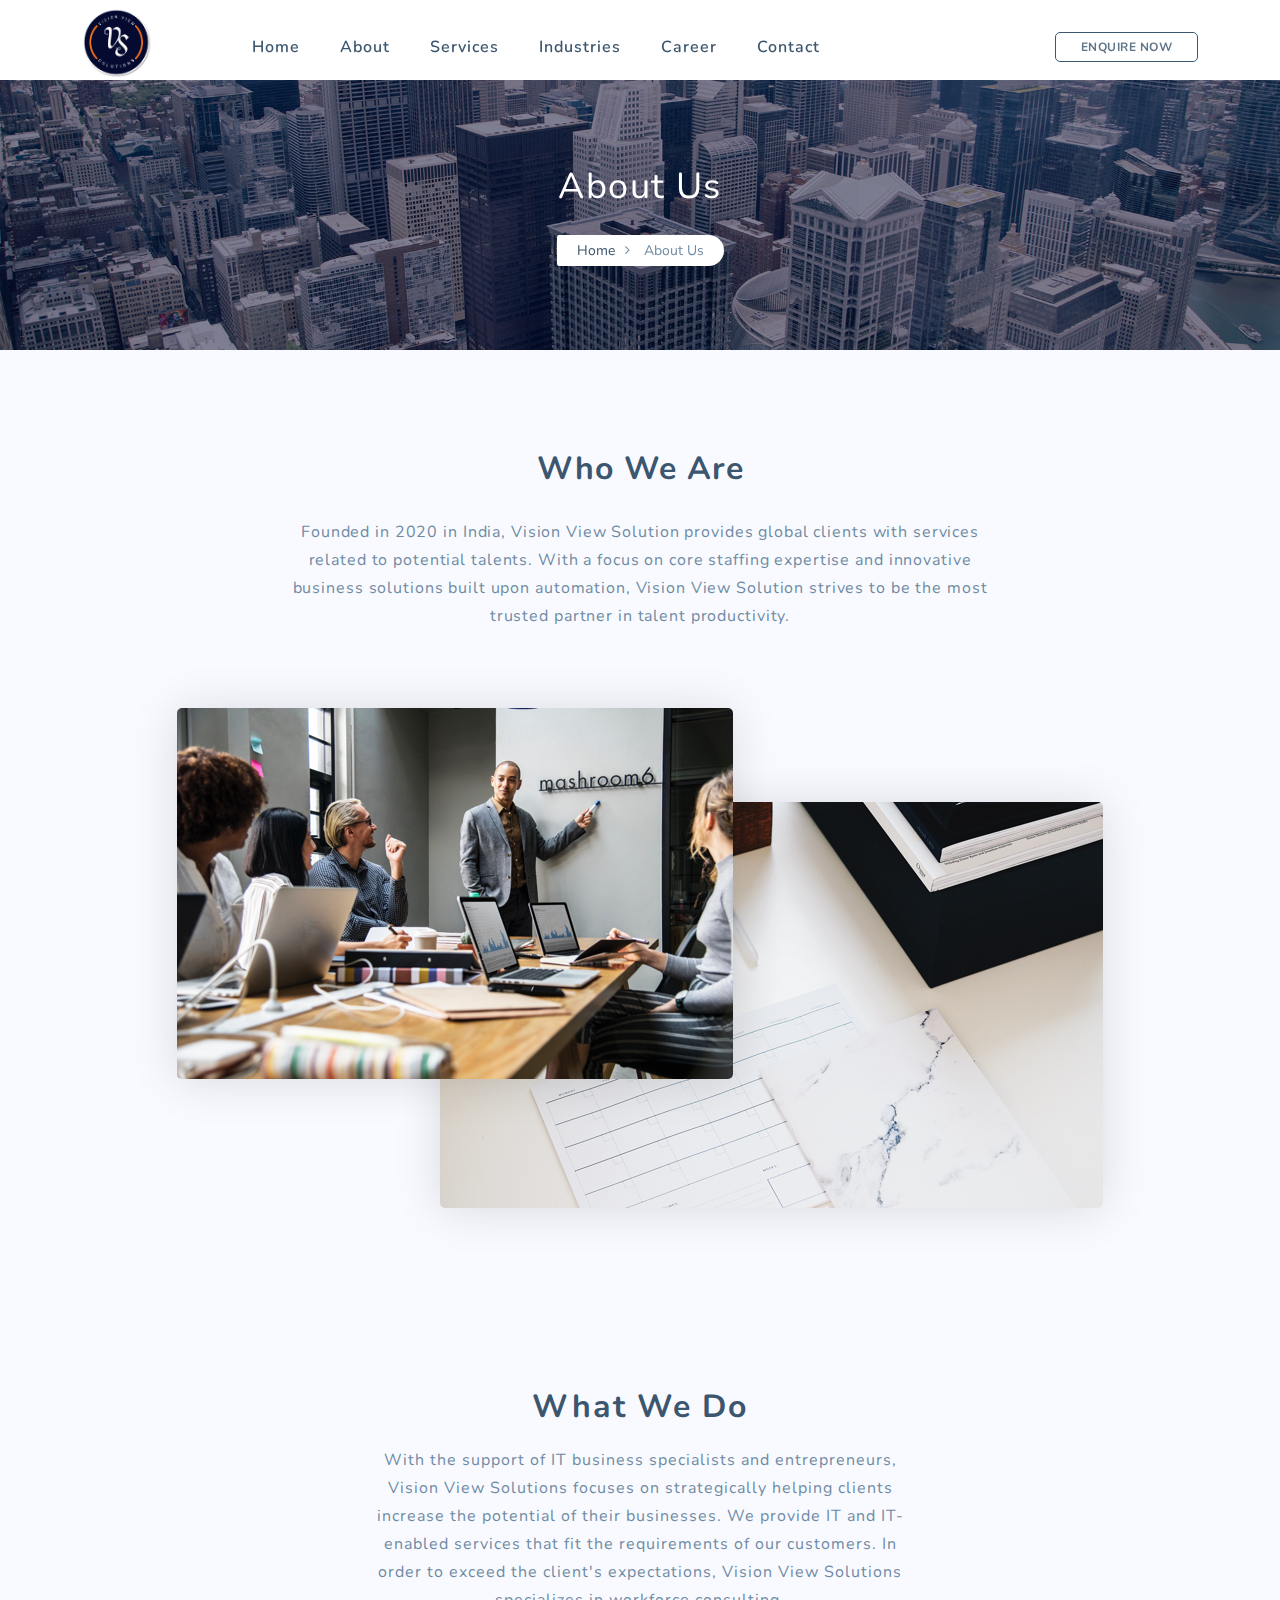
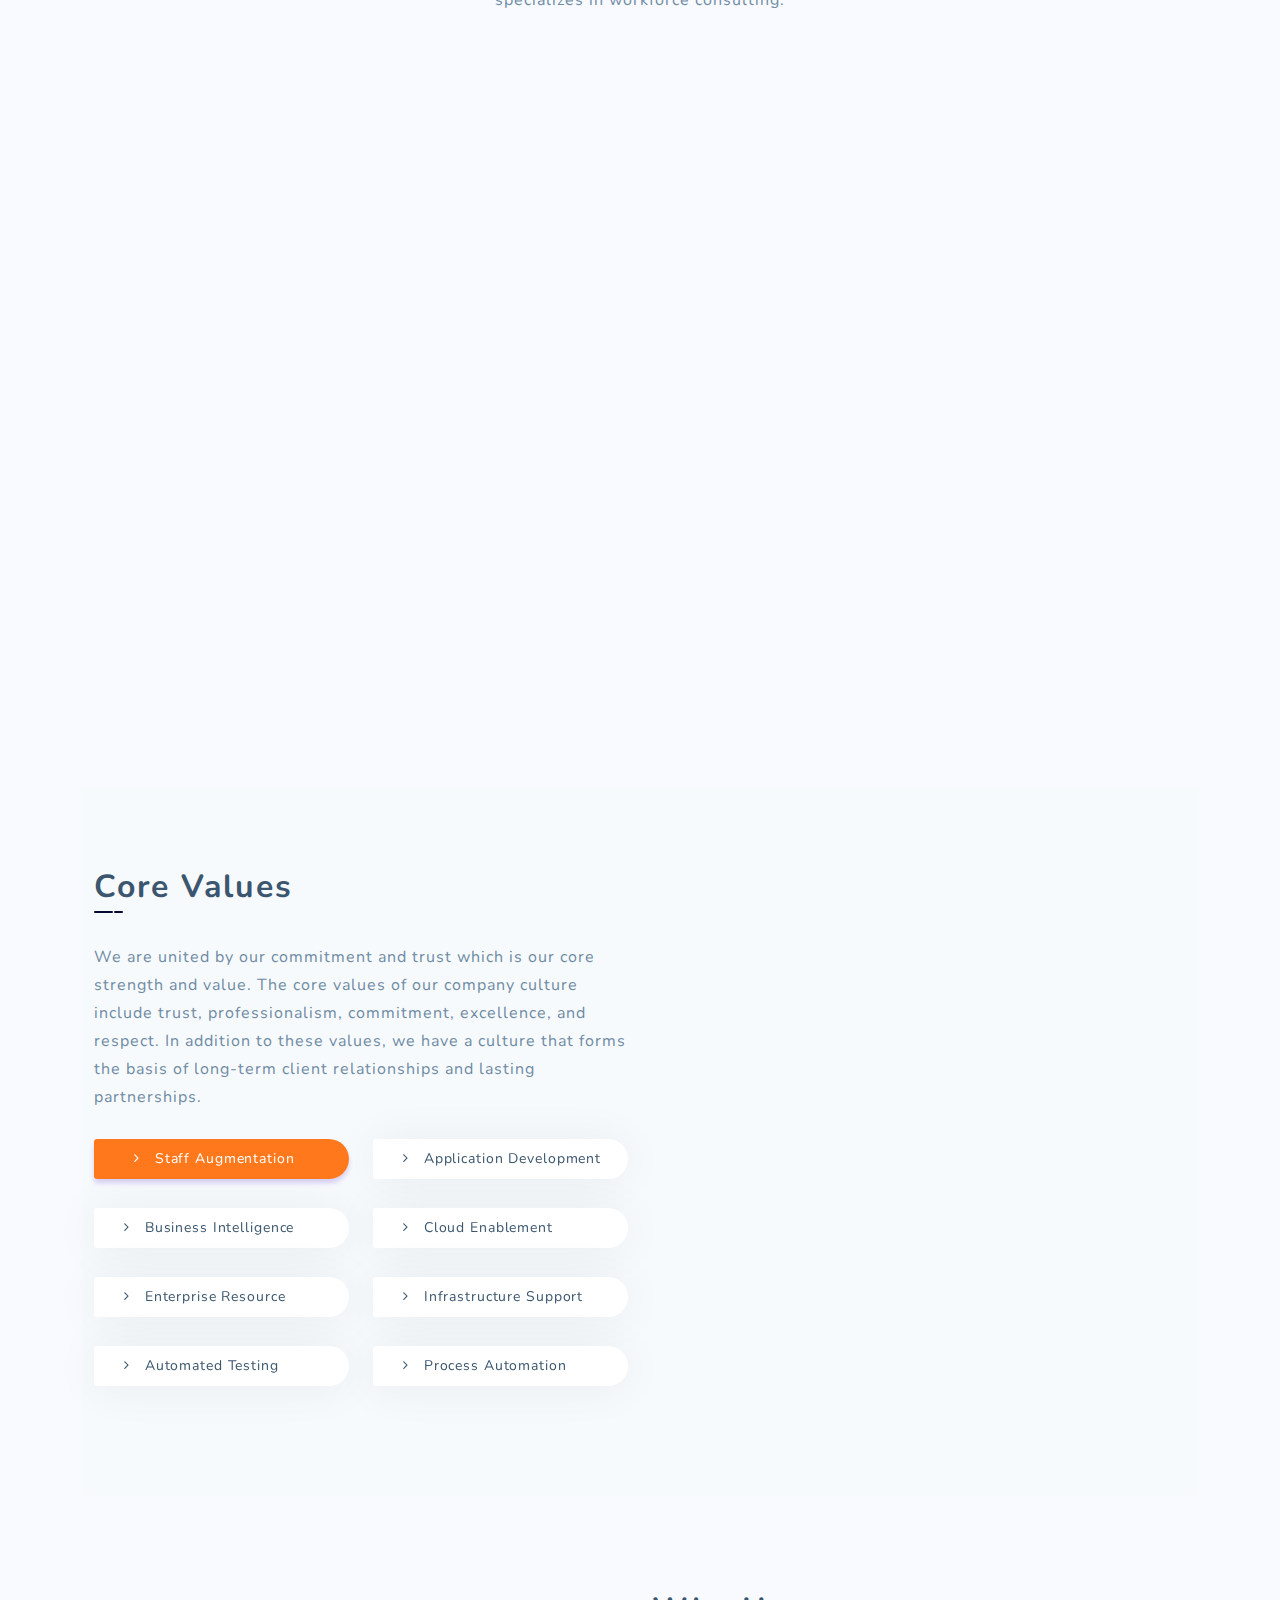
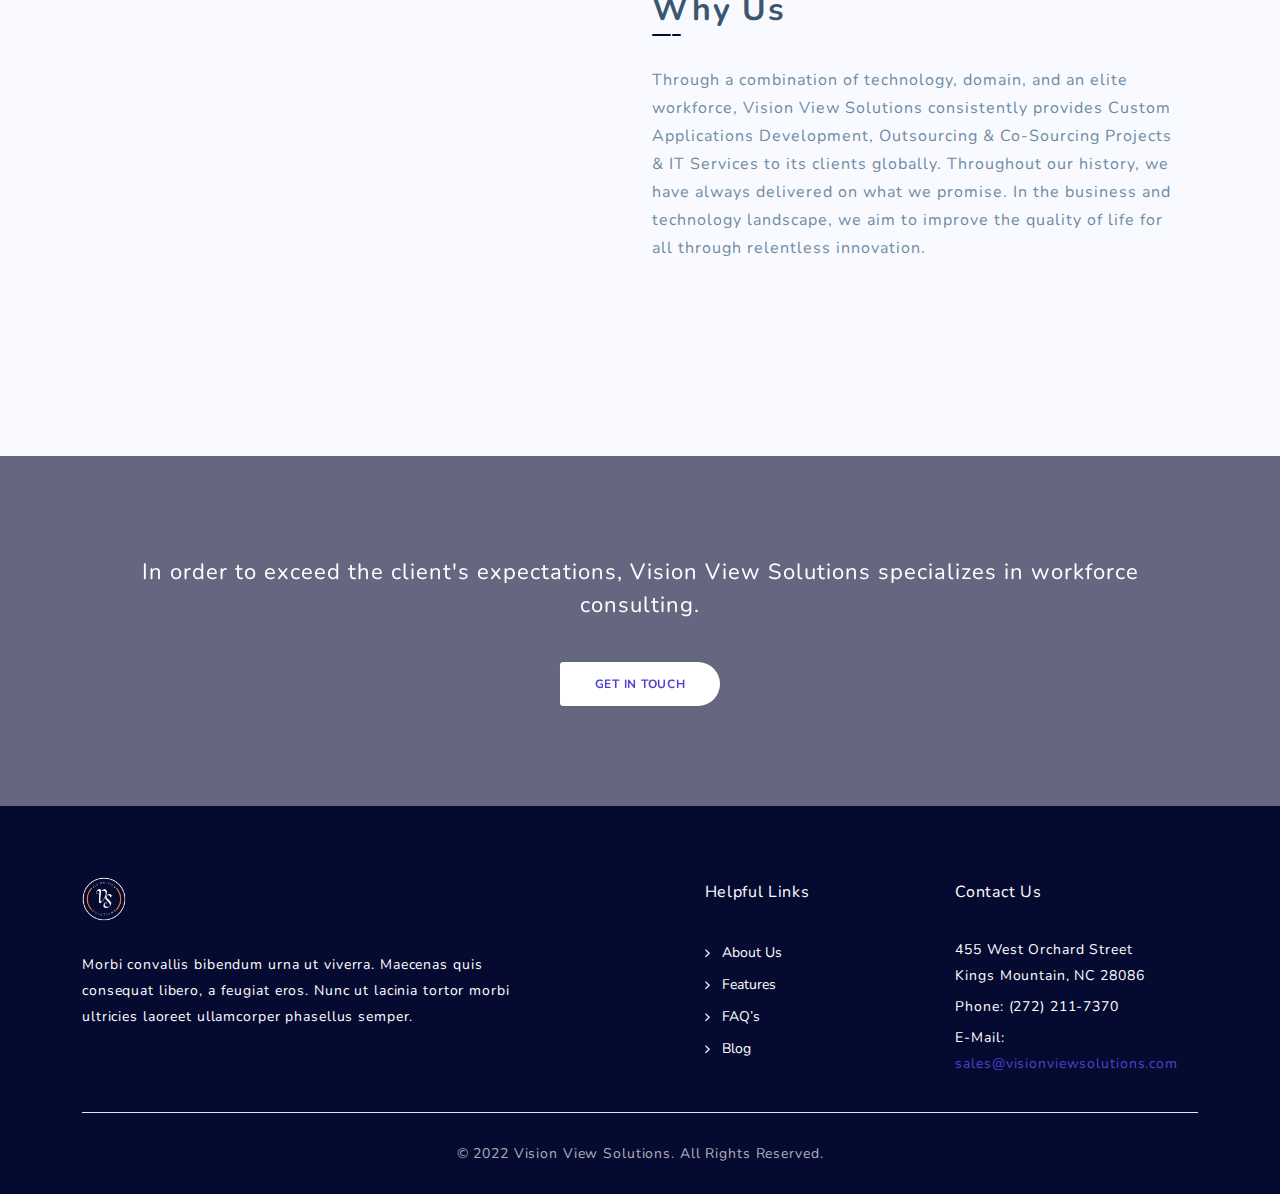
==== commit e9e5adee: "all pages done" ====
--- a/about_us.html
+++ b/about_us.html
@@ -64,6 +64,7 @@
                 <li><a href="./index.html">Home</a></li>
                 <li><a href="./about_us.html">About</a></li>
                 <li><a href="./services.html">Services</a></li>
+                <li><a href="./industries.html">Industries</a></li>
                 <li><a href="./career.html">Career</a></li>
                 <li><a href="./contact.html">Contact</a></li>
               </ul>
--- a/assets/css/blue.css
+++ b/assets/css/blue.css
@@ -1010,7 +1010,7 @@
     padding: 0px;
   }
   .header-area .logo {
-    margin-top: 22px !important;
+    margin-top: 5px !important;
     margin-left: 30px;
   }
   .header-area .light-logo {
@@ -2180,6 +2180,17 @@
 }
 .last-footer {
   padding-left: 11%;
+}
+
+@media(max-width: 991px){
+  .middle-footer{
+    padding-left: 12px;
+  }
+}
+@media(max-width: 767px){
+  .last-footer{
+    padding-left: 12px;
+  }
 }
 footer .text {
   font-weight: 400;
@@ -3062,10 +3073,10 @@
 /* Career Page  */
 
 /* Services  */
-.staffing{
+.staffing {
   padding-top: 0px !important;
 }
-.services-page-bottom{
+.services-page-bottom {
   padding-bottom: 0 !important;
 }
 .it-staffing .section-title {
@@ -3093,6 +3104,146 @@
   margin-bottom: 20px !important;
 }
 /* Services  */
+
+/* Industries  */
+.industries-wrapper .section-title {
+  font-size: 32px;
+  color: #3b566e;
+  margin-bottom: 80px;
+  font-weight: bold;
+  text-align: center;
+}
+.industries-wrapper a {
+  display: block;
+}
+.industries-wrapper .industries-box {
+  background: #ffffff;
+  box-shadow: 0 2px 48px 0 rgb(0 0 0 / 6%);
+  border-radius: 5px;
+  margin-bottom: 30px;
+  position: relative;
+  padding-top: 80px;
+  min-height: 550px;
+  transition: 0.5s ease;
+}
+@media(max-width: 1199px){
+  .industries-wrapper .industries-box{
+    margin-bottom: 70px;
+  }
+}
+@media(max-width: 575px){
+  .industries-wrapper .last-box{
+    margin-bottom: 0;
+  }
+  .industries-wrapper .industries-box{
+    min-height: 500px;
+  }
+}
+.industries-wrapper .industries-box .icon {
+  width: 100px;
+  height: 100px;
+  line-height: 70px;
+  margin: auto;
+  position: relative;
+  background: #f6f4fd;
+  border-radius: 50%;
+  text-align: center;
+  position: absolute;
+  left: 50%;
+  top: -50px;
+  content: "";
+  transform: translateX(-50%);
+}
+.industries-wrapper .industries-box .icon i {
+  font-size: 40px;
+  position: absolute;
+  left: 50%;
+  top: 50%;
+  content: "";
+  transform: translate(-50%, -50%);
+  color: #ff781c;
+}
+.industries-wrapper .industries-box h5 {
+  font-weight: 700;
+  font-size: 16px;
+  letter-spacing: 1px;
+  color: #3b566e;
+  width: 95%;
+  padding-left: 25px;
+  height: 60px;
+  line-height: 22px;
+  /* background: #f6f4fd; */
+  border-radius: 0px 100px 100px 0px;
+  background-image: linear-gradient(135deg, #3a2cc2 0%, #695de5 100%);
+  color: #fff;
+  text-transform: uppercase;
+  display: flex;
+  align-items: center;
+}
+.industries-wrapper .industries-box p{
+  color: #3b566e;
+  text-align: center;
+  padding: 25px 15px;
+}
+.industries-wrapper .industries-box:hover{
+  box-shadow: 0 2px 48px 0 rgb(0 0 0 / 15%);
+}
+/* Industries  */
+
+/* Home  */
+@media(max-width: 1399px){
+  .features-home .features-small-item{
+    padding: 40px 10px;
+  }
+  .features-home .feature-small-item h5{
+    font-size: 17px;
+  }
+}
+@media(max-width: 1199px){
+  .features-home .features-small-item{
+    padding: 40px 5px;
+  }
+  .features-home .feature-small-item h5{
+    font-size: 14px;
+  }
+}
+@media(max-width: 991px){
+  .features-home .features-small-item{
+    padding: 40px 5px;
+    margin-bottom: 50px;
+  }
+  .features-home .feature-small-item h5{
+    font-size: 14px;
+  }
+}
+@media(max-width: 767px){
+  .features-home .feature-small-item{
+    width: 100%;
+  }
+  .features-home .features-small-item{
+    margin-bottom: 24px;
+  }
+  .features-home .feature-small-item h5{
+    font-size: 14px;
+  }
+  .carousel-item img{
+    height: 270px;
+    object-fit: cover;
+  }
+}
+@media(max-width: 575px){
+  .features-home .feature-small-item{
+    width: 100%;
+  }
+  .features-home .features-small-item{
+    margin-bottom: 24px;
+  }
+  .features-home .feature-small-item h5{
+    font-size: 18px;
+  }
+}
+
+/* Home  */
 
 /* 
 ---------------------------------------------
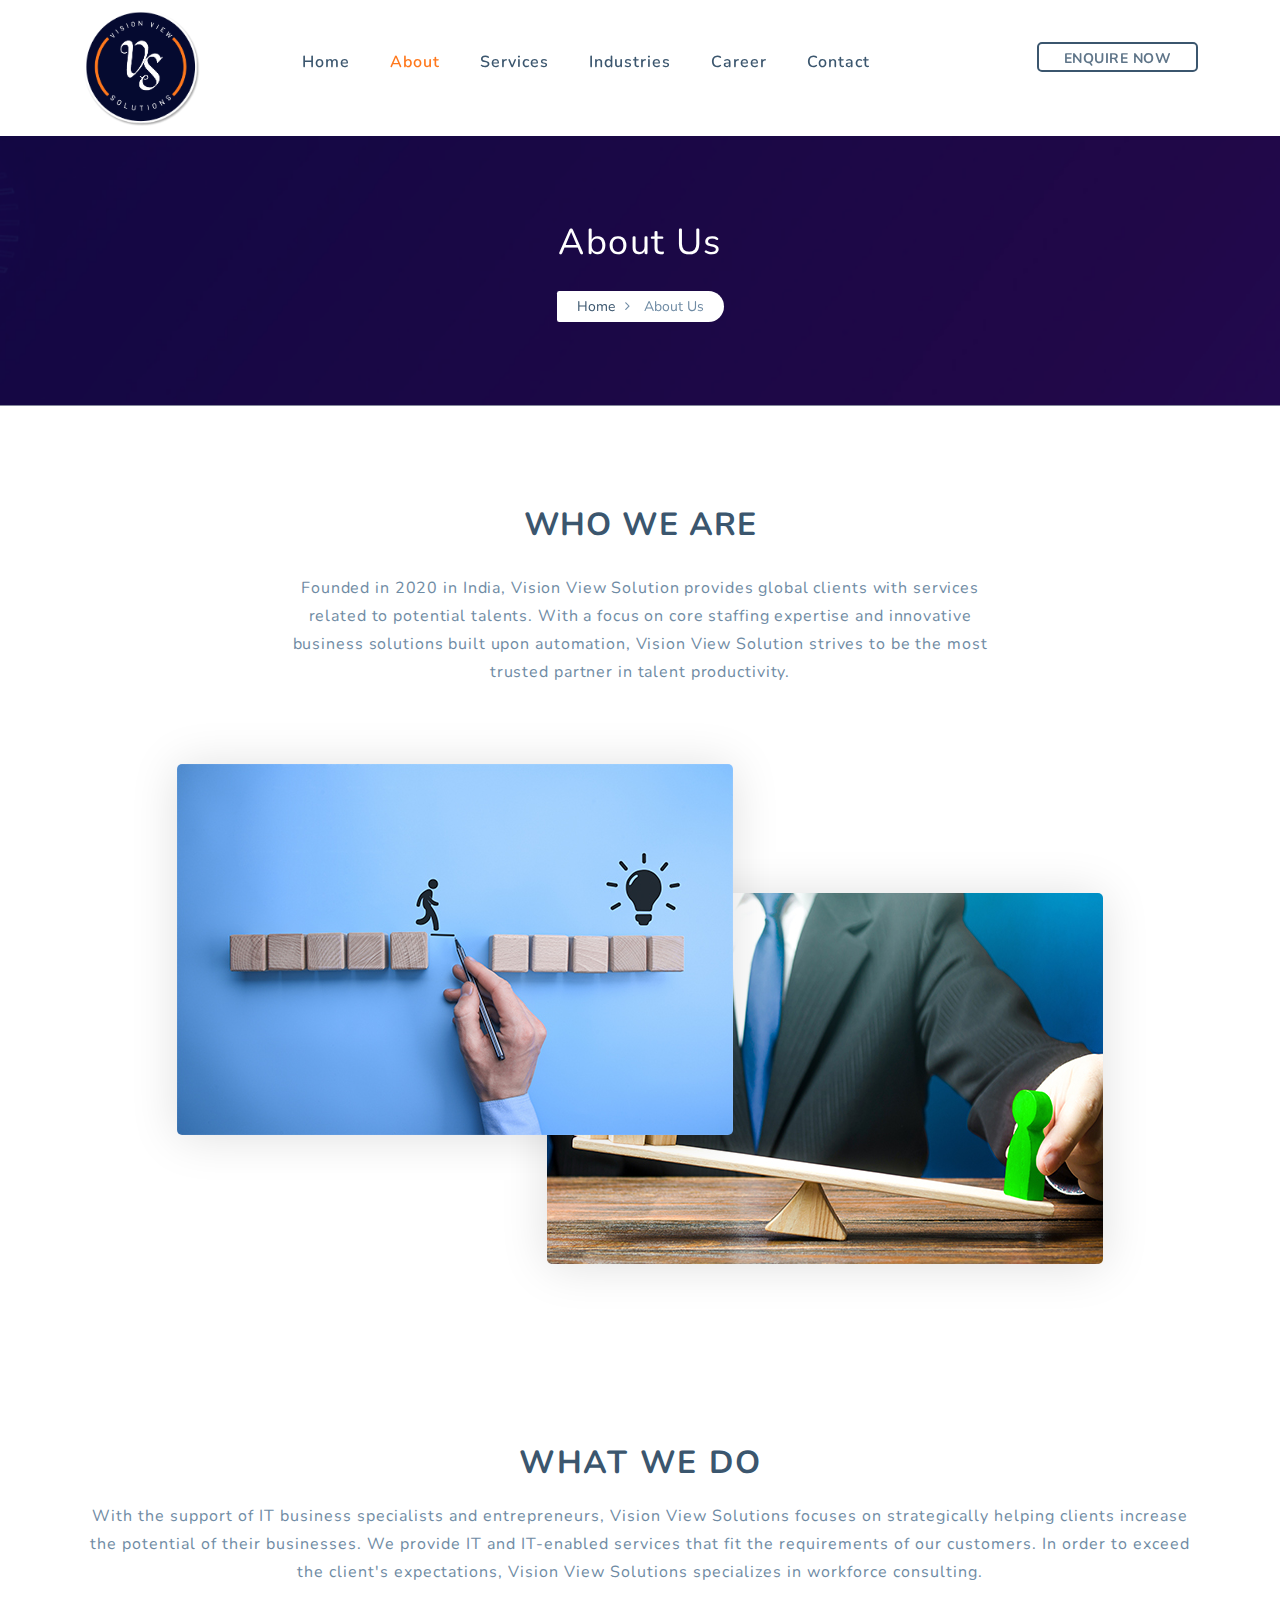
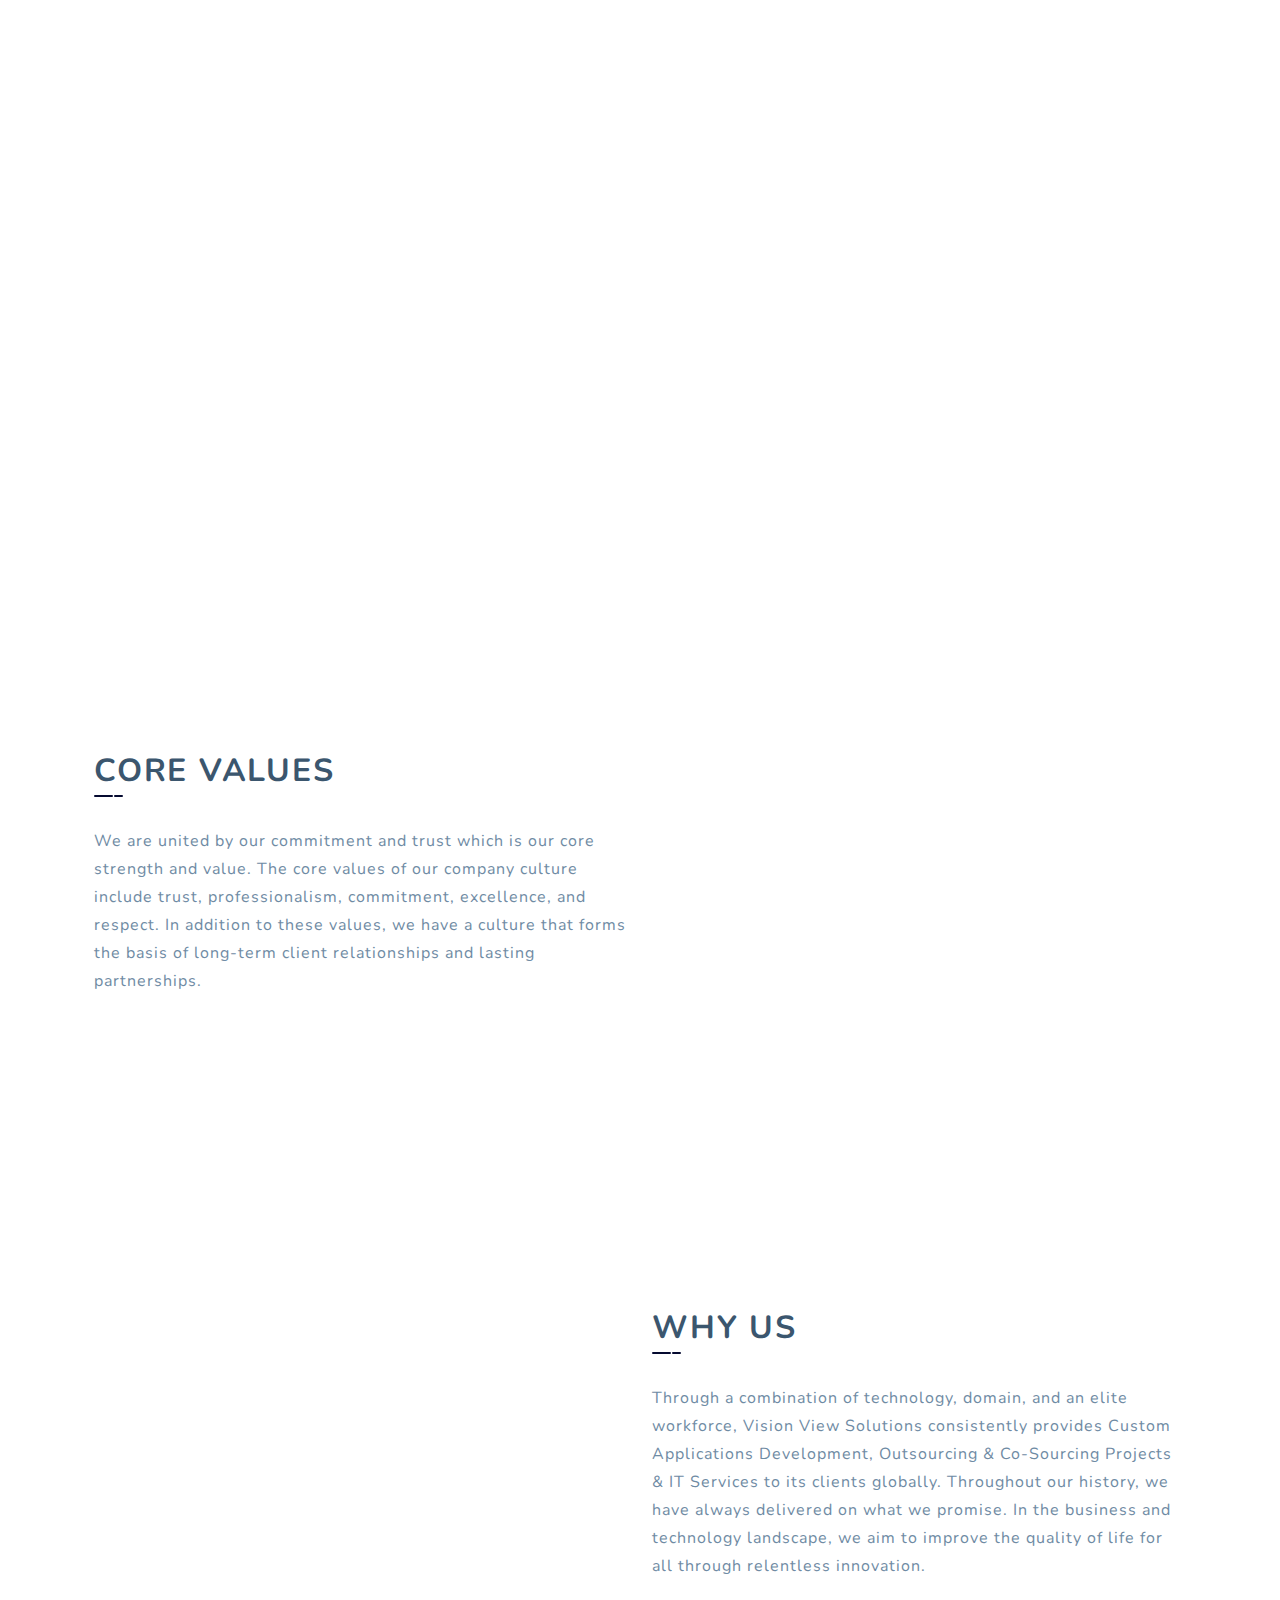
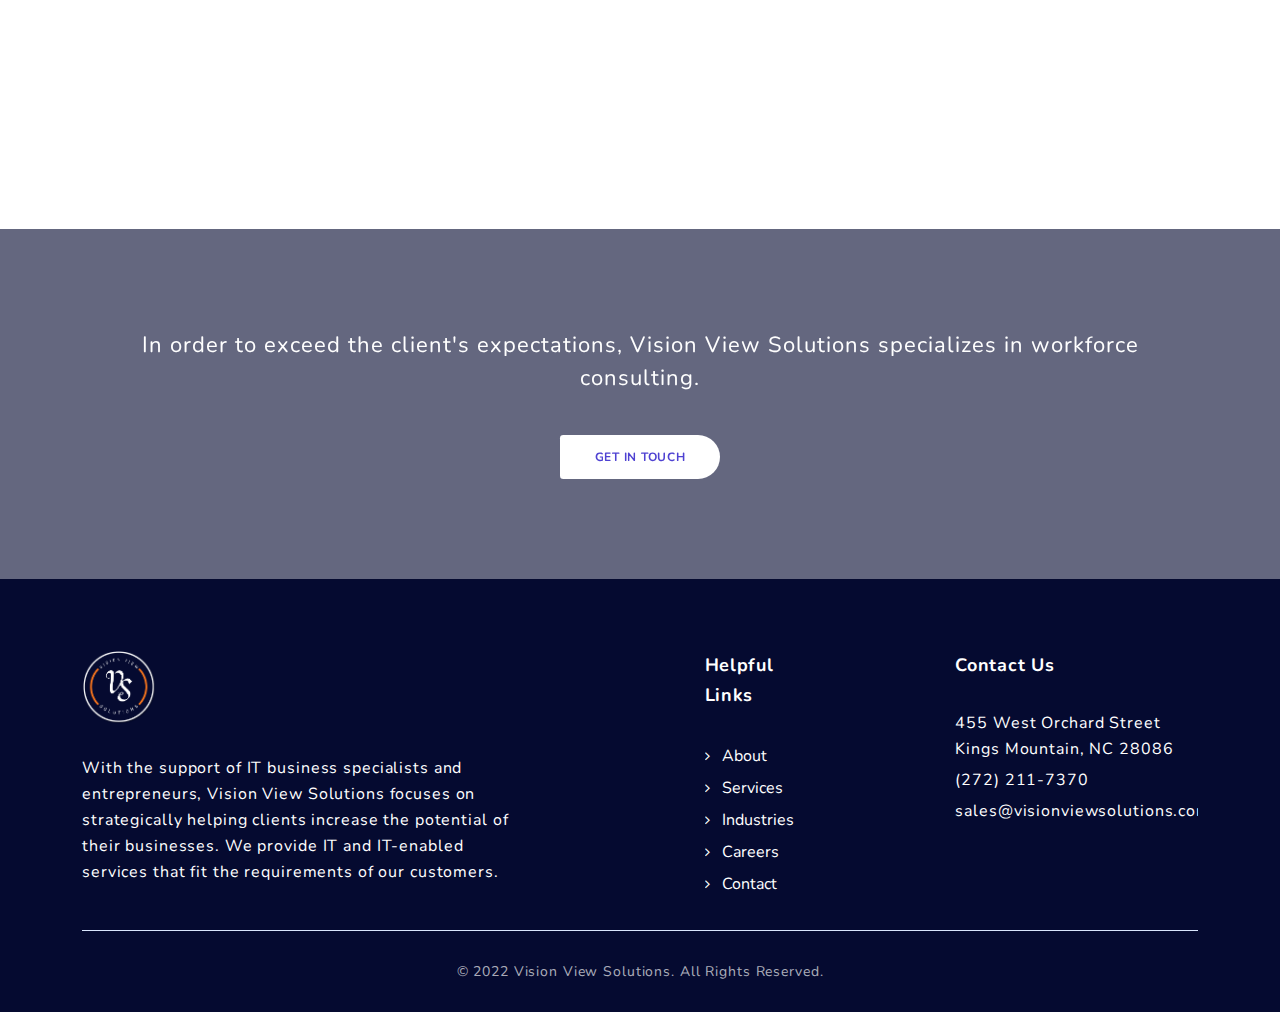
==== commit 943d1820: "all changes done" ====
--- a/about_us.html
+++ b/about_us.html
@@ -4,7 +4,7 @@
     <meta charset="UTF-8" />
     <meta http-equiv="X-UA-Compatible" content="IE=edge" />
     <meta name="viewport" content="width=device-width, initial-scale=1" />
-    <title>Alya - IT Solutions and Corporate Template</title>
+    <title>About:: Vision View Solutions</title>
     <meta
       name="description"
       content="Alya - IT Solutions and Corporate template by tempload."
@@ -19,7 +19,7 @@
     <link
       rel="icon"
       type="image/png"
-      href="assets/images/favicon/favicon.png"
+      href="assets/images/favicon/favicoon_30x30.png"
     />
 
     <!-- Bootstrap & Plugins CSS -->
@@ -62,7 +62,7 @@
               <!-- ***** Menu Start ***** -->
               <ul class="nav about-nav">
                 <li><a href="./index.html">Home</a></li>
-                <li><a href="./about_us.html">About</a></li>
+                <li><a class="link-active" href="./about_us.html">About</a></li>
                 <li><a href="./services.html">Services</a></li>
                 <li><a href="./industries.html">Industries</a></li>
                 <li><a href="./career.html">Career</a></li>
@@ -89,7 +89,7 @@
 
     <section class="page">
       <!-- ***** Page Top Start ***** -->
-      <div class="cover" data-image="assets/images/photos/parallax-counter.jpg">
+      <div class="cover" data-image="assets/images/photos/about-us-banner.jpg">
         <div class="page-top">
           <div class="container">
             <div class="row">
@@ -107,38 +107,39 @@
         </div>
       </div>
       <!-- ***** Page Top End ***** -->
-      <div class="page-bottom">
-        <div class="container">
-          <div class="row">
-            <div class="col-lg-12">
-              <div class="about">
-                <div class="row">
-                  <div class="offset-lg-2 col-lg-8">
-                    <h2>Who We Are</h2>
-                    <p>
-                      Founded in 2020 in India, Vision View Solution provides
-                      global clients with services related to potential talents.
-                      With a focus on core staffing expertise and innovative
-                      business solutions built upon automation, Vision View
-                      Solution strives to be the most trusted partner in talent
-                      productivity.
-                    </p>
-                  </div>
-                  <div class="col-lg-10 offset-lg-1 position-relative">
-                    <div class="about-image">
-                      <div class="img-1">
-                        <img
-                          src="assets/images/photos/about/1.jpg"
-                          class="img-fluid"
-                          alt=""
-                        />
-                      </div>
-                      <div class="img-2">
-                        <img
-                          src="assets/images/photos/about/2.jpg"
-                          class="img-fluid"
-                          alt=""
-                        />
+      <div class="page-bottom about-top-section">
+          <div class="container">
+            <div class="row">
+              <div class="col-lg-12">
+                <div class="about">
+                  <div class="row">
+                    <div class="offset-lg-2 col-lg-8">
+                      <h2 class="section-title">Who We Are</h2>
+                      <p>
+                        Founded in 2020 in India, Vision View Solution provides
+                        global clients with services related to potential talents.
+                        With a focus on core staffing expertise and innovative
+                        business solutions built upon automation, Vision View
+                        Solution strives to be the most trusted partner in talent
+                        productivity.
+                      </p>
+                    </div>
+                    <div class="col-lg-10 offset-lg-1 position-relative">
+                      <div class="about-image">
+                        <div class="img-1">
+                          <img
+                            src="assets/images/photos/about/innovative-business-solutions.jpg"
+                            class="img-fluid"
+                            alt=""
+                          />
+                        </div>
+                        <div class="img-2">
+                          <img
+                            src="assets/images/photos/about/talent-productivity.jpg"
+                            class="img-fluid"
+                            alt=""
+                          />
+                        </div>
                       </div>
                     </div>
                   </div>
@@ -146,7 +147,7 @@
               </div>
             </div>
           </div>
-        </div>
+        
 
         <div class="container">
           <!-- ***** Section Title Start ***** -->
@@ -156,7 +157,7 @@
                 <h2 class="section-title">What We Do</h2>
               </div>
             </div>
-            <div class="offset-lg-3 col-lg-6">
+            <div class="col-lg-12">
               <div class="center-text">
                 <p>
                   With the support of IT business specialists and entrepreneurs,
@@ -180,15 +181,11 @@
                 class="col-lg-3 col-md-6 col-sm-6 col-12"
                 data-scroll-reveal="enter bottom move 50px over 0.6s after 0.2s"
               >
-                <a href="blue-features-single.html" class="features-small-item">
-                  <div class="icon">
-                    <i class="fa fa-cloud"></i>
-                  </div>
-                  <h5 class="features-title">Cloud Solutions</h5>
-                  <p>
-                    Morbilling pharetra sapiening ut mattis viverra. Curabitur
-                    magna.
-                  </p>
+                <a href="blue-features-single.html" class="features-small-item about-features">
+                  <div class="icon">
+                    <img src="./assets/images/photos/features/staff-augmentation.png" alt="">
+                  </div>
+                  <h5 class="features-title">Staff Augmentation</h5>
                   <div class="next">
                     <i class="fa fa-angle-right"></i>
                   </div>
@@ -201,15 +198,12 @@
                 class="col-lg-3 col-md-6 col-sm-6 col-12"
                 data-scroll-reveal="enter bottom move 50px over 0.6s after 0.4s"
               >
-                <a href="blue-features-single.html" class="features-small-item">
-                  <div class="icon">
-                    <i class="fa fa-laptop"></i>
-                  </div>
-                  <h5 class="features-title">Network Services</h5>
-                  <p>
-                    Donec pellentesque turpis utium lorem imperdiet semper
-                    viverra.
-                  </p>
+                <a href="blue-features-single.html" class="features-small-item about-features">
+                  <div class="icon">
+                    <img src="./assets/images/photos/features/application-development.png" alt="">
+                  </div>
+                  <h5 class="features-title">Application Development</h5>
+                 
                   <div class="next">
                     <i class="fa fa-angle-right"></i>
                   </div>
@@ -222,15 +216,12 @@
                 class="col-lg-3 col-md-6 col-sm-6 col-12"
                 data-scroll-reveal="enter bottom move 50px over 0.6s after 0.6s"
               >
-                <a href="blue-features-single.html" class="features-small-item">
-                  <div class="icon">
-                    <i class="fa fa-video-camera"></i>
-                  </div>
-                  <h5 class="features-title">Webcast Services</h5>
-                  <p>
-                    Facilisis arcu ligula, malesuada id tincidunt laoreet,
-                    facilisis at justo.
-                  </p>
+                <a href="blue-features-single.html" class="features-small-item about-features">
+                  <div class="icon">
+                    <img src="./assets/images/photos/features/business-intelligence-services.png" alt="">
+                  </div>
+                  <h5 class="features-title">Business Intelligence Services</h5>
+                 
                   <div class="next">
                     <i class="fa fa-angle-right"></i>
                   </div>
@@ -243,15 +234,12 @@
                 class="col-lg-3 col-md-6 col-sm-6 col-12"
                 data-scroll-reveal="enter bottom move 50px over 0.6s after 0.8s"
               >
-                <a href="blue-features-single.html" class="features-small-item">
-                  <div class="icon">
-                    <i class="fa fa-server"></i>
-                  </div>
-                  <h5 class="features-title">Disaster Recovery</h5>
-                  <p>
-                    Proin arcu ligula, malesuada id tincidunt laoreet, facilisis
-                    at justo.
-                  </p>
+                <a href="blue-features-single.html" class="features-small-item about-features">
+                  <div class="icon">
+                    <img src="./assets/images/photos/features/cloud-enablement.png" alt="">
+                  </div>
+                  <h5 class="features-title">Cloud Enablement</h5>
+                 
                   <div class="next">
                     <i class="fa fa-angle-right"></i>
                   </div>
@@ -264,15 +252,12 @@
                 class="col-lg-3 col-md-6 col-sm-6 col-12"
                 data-scroll-reveal="enter bottom move 50px over 0.6s after 0.2s"
               >
-                <a href="blue-features-single.html" class="features-small-item">
-                  <div class="icon">
-                    <i class="fa fa-desktop"></i>
-                  </div>
-                  <h5 class="features-title">Digital Platform</h5>
-                  <p>
-                    Morbilling pharetra sapiening ut mattis viverra. Curabitur
-                    magna.
-                  </p>
+                <a href="blue-features-single.html" class="features-small-item about-features">
+                  <div class="icon">
+                    <img src="./assets/images/photos/features/enterprise-resource-planning.png" alt="">
+                  </div>
+                  <h5 class="features-title">Enterprise Resource Planning (ERP)</h5>
+                 
                   <div class="next">
                     <i class="fa fa-angle-right"></i>
                   </div>
@@ -285,15 +270,12 @@
                 class="col-lg-3 col-md-6 col-sm-6 col-12"
                 data-scroll-reveal="enter bottom move 50px over 0.6s after 0.4s"
               >
-                <a href="blue-features-single.html" class="features-small-item">
-                  <div class="icon">
-                    <i class="fa fa-cogs"></i>
-                  </div>
-                  <h5 class="features-title">Systems Solutions</h5>
-                  <p>
-                    Donec pellentesque turpis utium lorem imperdiet semper
-                    viverra.
-                  </p>
+                <a href="blue-features-single.html" class="features-small-item about-features">
+                  <div class="icon">
+                    <img src="./assets/images/photos/features/infrastructure-icon.png" alt="">
+                  </div>
+                  <h5 class="features-title">Infrastructure Support Services (ISS)</h5>
+                 
                   <div class="next">
                     <i class="fa fa-angle-right"></i>
                   </div>
@@ -306,15 +288,12 @@
                 class="col-lg-3 col-md-6 col-sm-6 col-12"
                 data-scroll-reveal="enter bottom move 50px over 0.6s after 0.6s"
               >
-                <a href="blue-features-single.html" class="features-small-item">
-                  <div class="icon">
-                    <i class="fa fa-microchip"></i>
-                  </div>
-                  <h5 class="features-title">Hosting Services</h5>
-                  <p>
-                    Facilisis arcu ligula, malesuada id tincidunt laoreet,
-                    facilisis at justo.
-                  </p>
+                <a href="blue-features-single.html" class="features-small-item about-features">
+                  <div class="icon">
+                    <img src="./assets/images/photos/features/automated-testing-solutions.png" alt="">
+                  </div>
+                  <h5 class="features-title">Automated Testing Solutions</h5>
+                 
                   <div class="next">
                     <i class="fa fa-angle-right"></i>
                   </div>
@@ -327,15 +306,12 @@
                 class="col-lg-3 col-md-6 col-sm-6 col-12"
                 data-scroll-reveal="enter bottom move 50px over 0.6s after 0.8s"
               >
-                <a href="blue-features-single.html" class="features-small-item">
-                  <div class="icon">
-                    <i class="fa fa-bar-chart-o"></i>
-                  </div>
-                  <h5 class="features-title">Data Services</h5>
-                  <p>
-                    Proin arcu ligula, malesuada id tincidunt laoreet, facilisis
-                    at justo.
-                  </p>
+                <a href="blue-features-single.html" class="features-small-item about-features">
+                  <div class="icon">
+                    <img src="./assets/images/photos/features/process-automation.png" alt="">
+                  </div>
+                  <h5 class="features-title">Process Automation</h5>
+                
                   <div class="next">
                     <i class="fa fa-angle-right"></i>
                   </div>
@@ -346,7 +322,7 @@
           </div>
 
           <!-- ***** Features Big Item Start ***** -->
-          <section class="section padding-bottom-80 colored" id="features">
+          <section class="section padding-bottom-80" id="features">
             <div class="container">
               <div class="row">
                 <div
@@ -364,59 +340,6 @@
                       have a culture that forms the basis of long-term client
                       relationships and lasting partnerships.
                     </p>
-                    <div class="row">
-                      <div class="col-lg-6 col-md-6 col-sm-12">
-                        <a
-                          class="btn-home active"
-                          href="blue-features-single.html"
-                        >
-                          <i class="fa fa-angle-right"></i>
-                          <span>Staff Augmentation</span>
-                        </a>
-                      </div>
-                      <div class="col-lg-6 col-md-6 col-sm-12">
-                        <a class="btn-home" href="blue-features-single.html">
-                          <i class="fa fa-angle-right"></i>
-                          <span>Application Development</span>
-                        </a>
-                      </div>
-                      <div class="col-lg-6 col-md-6 col-sm-12">
-                        <a class="btn-home" href="blue-features-single.html">
-                          <i class="fa fa-angle-right"></i>
-                          <span>Business Intelligence Services</span>
-                        </a>
-                      </div>
-                      <div class="col-lg-6 col-md-6 col-sm-12">
-                        <a class="btn-home" href="blue-features-single.html">
-                          <i class="fa fa-angle-right"></i>
-                          <span>Cloud Enablement</span>
-                        </a>
-                      </div>
-                      <div class="col-lg-6 col-md-6 col-sm-12">
-                        <a class="btn-home" href="blue-features-single.html">
-                          <i class="fa fa-angle-right"></i>
-                          <span>Enterprise Resource Planning (ERP)</span>
-                        </a>
-                      </div>
-                      <div class="col-lg-6 col-md-6 col-sm-12">
-                        <a class="btn-home" href="blue-features-single.html">
-                          <i class="fa fa-angle-right"></i>
-                          <span>Infrastructure Support Services (ISS)</span>
-                        </a>
-                      </div>
-                      <div class="col-lg-6 col-md-6 col-sm-12">
-                        <a class="btn-home" href="blue-features-single.html">
-                          <i class="fa fa-angle-right"></i>
-                          <span>Automated Testing Solutions</span>
-                        </a>
-                      </div>
-                      <div class="col-lg-6 col-md-6 col-sm-12">
-                        <a class="btn-home" href="blue-features-single.html">
-                          <i class="fa fa-angle-right"></i>
-                          <span>Process Automation</span>
-                        </a>
-                      </div>
-                    </div>
                   </div>
                 </div>
                 <div class="col-lg-1"></div>
@@ -444,7 +367,7 @@
                   data-scroll-reveal="enter left move 30px over 0.6s after 0.4s"
                 >
                   <img
-                    src="assets/images/photos/features/blue-2.png"
+                    src="assets/images/photos/features/why-us.png"
                     class="img-fluid d-block mx-auto"
                     alt="App"
                   />
@@ -505,34 +428,17 @@
           <div class="col-lg-5 col-md-12 col-sm-12">
             <img src="assets/images/headerlogo.png" class="logo" alt="" />
             <div class="text">
-              Morbi convallis bibendum urna ut viverra. Maecenas quis consequat
-              libero, a feugiat eros. Nunc ut lacinia tortor morbi ultricies
-              laoreet ullamcorper phasellus semper.
+              With the support of IT business specialists and entrepreneurs, Vision View Solutions focuses on strategically helping clients increase the potential of their businesses. We provide IT and IT-enabled services that fit the requirements of our customers.
             </div>
           </div>
           <div class="col-lg-3 col-md-4 col-sm-6 col-6 middle-footer">
             <h5>Helpful Links</h5>
             <ul class="footer-nav">
-              <li>
-                <a href="#"
-                  ><i class="fa fa-angle-right"></i><span>About Us</span></a
-                >
-              </li>
-              <li>
-                <a href="#"
-                  ><i class="fa fa-angle-right"></i><span>Features</span></a
-                >
-              </li>
-              <li>
-                <a href="#"
-                  ><i class="fa fa-angle-right"></i><span>FAQ’s</span></a
-                >
-              </li>
-              <li>
-                <a href="#"
-                  ><i class="fa fa-angle-right"></i><span>Blog</span></a
-                >
-              </li>
+              <li><a href="./about_us.html"><i class="fa fa-angle-right"></i><span>About</span></a></li>
+              <li><a href="./services.html"><i class="fa fa-angle-right"></i><span>Services</span></a></li>
+              <li><a href="./industries.html"><i class="fa fa-angle-right"></i><span>Industries</span></a></li>
+              <li><a href="./career.html"><i class="fa fa-angle-right"></i><span>Careers</span></a></li>
+              <li><a href="./contact.html"><i class="fa fa-angle-right"></i><span>Contact</span></a></li>
             </ul>
           </div>
 
@@ -540,10 +446,9 @@
             <h5>Contact Us</h5>
             <div class="address">
               <p>455 West Orchard Street<br />Kings Mountain, NC 28086</p>
-              <p>Phone: (272) 211-7370</p>
+              <p>(272) 211-7370</p>
               <p>
-                <span>E-Mail:</span
-                ><a href="#"> sales@visionviewsolutions.com</a>
+                <a href="#">sales@visionviewsolutions.com</a>
               </p>
             </div>
           </div>
--- a/assets/css/blue.css
+++ b/assets/css/blue.css
@@ -579,12 +579,19 @@
   -moz-transition: all 0.3s ease 0s;
   -o-transition: all 0.3s ease 0s;
   transition: all 0.3s ease 0s;
-  max-width: 160px;
+  width: 120px;
+  height: 120px;
+}
+.header-sticky .main-nav .logo img{
+  width: 70px;
   height: 70px;
+}
+.header-sticky .main-nav .logo{
+  margin-top: 8px;
 }
 .header-area .main-nav .nav {
   float: left;
-  margin-top: 27px;
+  margin-top: 42px;
   margin-left: 80px;
   -webkit-transition: all 0.3s ease 0s;
   -moz-transition: all 0.3s ease 0s;
@@ -603,7 +610,7 @@
   font-weight: 600;
   font-size: 16px;
   /* color: #6F8BA4; */
-  color: #ffffff;
+  /* color: #ffffff; */
   -webkit-transition: all 0.3s ease 0s;
   -moz-transition: all 0.3s ease 0s;
   -o-transition: all 0.3s ease 0s;
@@ -613,8 +620,11 @@
   border: transparent;
   letter-spacing: 1px;
 }
+.home-header .main-nav .nav li a{
+  color: #ffffff;
+}
 .about-nav li a {
-  color: #3b566e !important;
+  color: #3b566e;
 }
 .header-area .main-nav .nav li a:hover {
   /* color: #6F8BA4; */
@@ -789,7 +799,7 @@
 .header-area .main-nav .header-buttons li .btn-nav-line {
   padding-left: 25px;
   padding-right: 25px;
-  border: 1px solid #ffffff;
+  border: 2px solid #ffffff;
   -webkit-border-radius: 5px;
   -moz-border-radius: 5px;
   border-radius: 5px;
@@ -802,9 +812,9 @@
   color: #fff;
   position: relative;
   overflow: hidden;
-  margin-top: 32px;
+  margin-top: 42px;
   font-weight: 700;
-  font-size: 12px;
+  font-size: 14px;
   -webkit-transition: all 0.3s ease 0s;
   -moz-transition: all 0.3s ease 0s;
   -o-transition: all 0.3s ease 0s;
@@ -859,7 +869,7 @@
   margin-left: 15px;
   margin-top: 32px;
   font-weight: 700;
-  font-size: 12px;
+  font-size: 14px;
   -webkit-transition: all 0.3s ease 0s;
   -moz-transition: all 0.3s ease 0s;
   -o-transition: all 0.3s ease 0s;
@@ -893,7 +903,7 @@
   box-shadow: 0 2px 28px 0 rgba(0, 0, 0, 0.06);
 }
 .header-area.header-sticky .logo {
-  margin-top: 5px;
+  margin-top: 6px;
 }
 .header-area.header-sticky .nav {
   margin-top: 21px !important;
@@ -917,7 +927,7 @@
   float: left;
 }
 .header-area.header-sticky .header-buttons li .btn-nav-line {
-  border: 1px solid #050a30;
+  border: 2px solid #050a30;
   color: #050a30;
   margin-top: 24px;
 }
@@ -1151,7 +1161,7 @@
 }
 .welcome-area .header-text h1 {
   font-weight: bold;
-  font-size: 32px;
+  font-size: 34px;
   /* color: #1E3056; */
   color: #ffffff;
   line-height: 46px;
@@ -1333,6 +1343,9 @@
   -webkit-border-radius: 5px;
   -moz-border-radius: 5px;
   border-radius: 5px;
+}
+.home-features-small{
+  padding: 64px 25px;
 }
 .features-small-item:before {
   content: "";
@@ -1382,6 +1395,9 @@
 .features-small-item .icon i {
   font-size: 25px;
   color: #ff781c;
+}
+.features-small-item .icon img{
+  width: 65px;
 }
 .features-small-item .features-title {
   text-transform: uppercase;
@@ -1887,9 +1903,9 @@
   margin-bottom: 10px !important;
 }
 .blog-post-thumb h3 a {
-  text-transform: uppercase;
-  font-weight: 600;
-  font-size: 16px;
+  text-transform: capitalize;
+  font-weight: bold;
+  font-size: 20px;
   color: #3b566e;
   letter-spacing: 1px;
   line-height: 26px;
@@ -2157,6 +2173,36 @@
     height: 200px;
   }
 }
+.about-top-section{
+  background-color: #ffffff !important;
+}
+.it-staffing{
+  min-height: 450px;
+}
+.payroll-service{
+  min-height: 450px;
+}
+.payroll-service p{
+  max-width: 60%;
+  margin-left: auto;
+  margin-right: auto;
+}
+.it-staffing p{
+  max-width: 60%;
+  margin-left: auto;
+  margin-right: auto;
+}
+@media(max-width: 767px){
+  .it-staffing p{
+    max-width: 100%;
+  }
+  .payroll-service p{
+    max-width: 100%;
+  }
+}
+.service-title{
+  text-transform: uppercase;
+}
 /* 
 ---------------------------------------------
 footer
@@ -2169,8 +2215,8 @@
 }
 footer img.logo {
   margin-bottom: 30px;
-  max-width: 80px;
-  height: 45px;
+  width: 75px;
+  height: 75px;
 }
 
 /* #050a30;
@@ -2194,14 +2240,14 @@
 }
 footer .text {
   font-weight: 400;
-  font-size: 14px;
+  font-size: 16px;
   color: #ffffff;
   line-height: 26px;
   letter-spacing: 0.88px;
 }
 footer h5 {
-  font-weight: 400;
-  font-size: 16px;
+  font-weight: bold;
+  font-size: 18px;
   /* color: #3B566E; */
   color: #ffffff;
   letter-spacing: 0.69px;
@@ -2229,7 +2275,7 @@
   height: 32px;
   line-height: 32px;
   font-weight: 400;
-  font-size: 14px;
+  font-size: 16px;
   /* color: #6F8BA4; */
   color: #ffffff;
   -webkit-transition: all 0.3s ease 0s;
@@ -2241,7 +2287,7 @@
   display: block;
   overflow: hidden;
   font-weight: 400;
-  font-size: 14px;
+  font-size: 16px;
   /* color: #6F8BA4; */
   color: #ffffff;
   line-height: 26px;
@@ -2249,6 +2295,10 @@
   margin-bottom: 5px;
 }
 footer .address p a {
+  color: #ffffff;
+  transition: 0.3s ease-in-out;
+}
+footer .address p a:hover{
   color: #4f42d2;
 }
 footer .address .social {
@@ -2296,7 +2346,7 @@
   background: #fff;
 }
 .page .cover {
-  margin-top: 80px;
+  margin-top: 136px;
   min-height: 270px;
   position: relative;
   overflow: hidden;
@@ -2440,6 +2490,12 @@
 }
 .page .page-bottom .features-small-item {
   margin-bottom: 60px;
+}
+.about-features{
+  height: 230px;
+}
+.about-features .next{
+  bottom: -15px;
 }
 .page .page-bottom .features-small-item p {
   margin-bottom: 20px !important;
@@ -2866,6 +2922,11 @@
   letter-spacing: 0.6px;
   line-height: 26px;
 }
+@media(max-width: 767px){
+  .contact-bottom .contact-text{
+    margin-bottom: 30px;
+  }
+}
 .contact-bottom .contact-text p {
   margin-bottom: 28px;
 }
@@ -2922,10 +2983,10 @@
     box-shadow: 0 2px 48px 0 rgba(0, 0, 0, 0.06);
   }
 
-  .contact-bottom {
+  /* .contact-bottom {
     margin-top: 30px;
     padding-top: 30px;
-  }
+  } */
 }
 
 /* Career Page  */
@@ -2963,6 +3024,14 @@
 .job-openings .apply-wrapper .apply-left {
   max-width: 85%;
 }
+@media(max-width: 991px){
+  .job-openings .apply-wrapper .apply-left {
+    max-width: 100%;
+  }
+  .job-openings .apply-wrapper .apply-right {
+    width: 100%;
+  }
+}
 .job-openings .apply-wrapper .apply-left h5 {
   color: #050a30;
   font-weight: bold;
@@ -3006,6 +3075,11 @@
   padding: 20px;
   max-width: 70%;
   margin: 0 auto;
+}
+@media(max-width: 767px){
+  .apply-form-wrapper .apply-form{
+    max-width: 100%;
+  }
 }
 .apply-form-wrapper .apply-form input[type="text"],
 input[type="email"] {
@@ -3145,7 +3219,7 @@
   line-height: 70px;
   margin: auto;
   position: relative;
-  background: #f6f4fd;
+  background: #ffffff;
   border-radius: 50%;
   text-align: center;
   position: absolute;
@@ -3153,6 +3227,7 @@
   top: -50px;
   content: "";
   transform: translateX(-50%);
+  border: 1px solid rgba(0, 0, 139, 0.7);
 }
 .industries-wrapper .industries-box .icon i {
   font-size: 40px;
@@ -3162,6 +3237,14 @@
   content: "";
   transform: translate(-50%, -50%);
   color: #ff781c;
+}
+.industries-wrapper .industries-box .icon img{
+  width: 65px;
+  position: absolute;
+  left: 50%;
+  top: 50%;
+  content: "";
+  transform: translate(-50%, -50%);
 }
 .industries-wrapper .industries-box h5 {
   font-weight: 700;
@@ -3176,7 +3259,7 @@
   border-radius: 0px 100px 100px 0px;
   background-image: linear-gradient(135deg, #3a2cc2 0%, #695de5 100%);
   color: #fff;
-  text-transform: uppercase;
+  text-transform: capitalize;
   display: flex;
   align-items: center;
 }
@@ -3241,6 +3324,12 @@
   .features-home .feature-small-item h5{
     font-size: 18px;
   }
+}
+.section-title{
+  text-transform: uppercase !important;
+}
+.link-active{
+  color: #ff781c !important;
 }
 
 /* Home  */
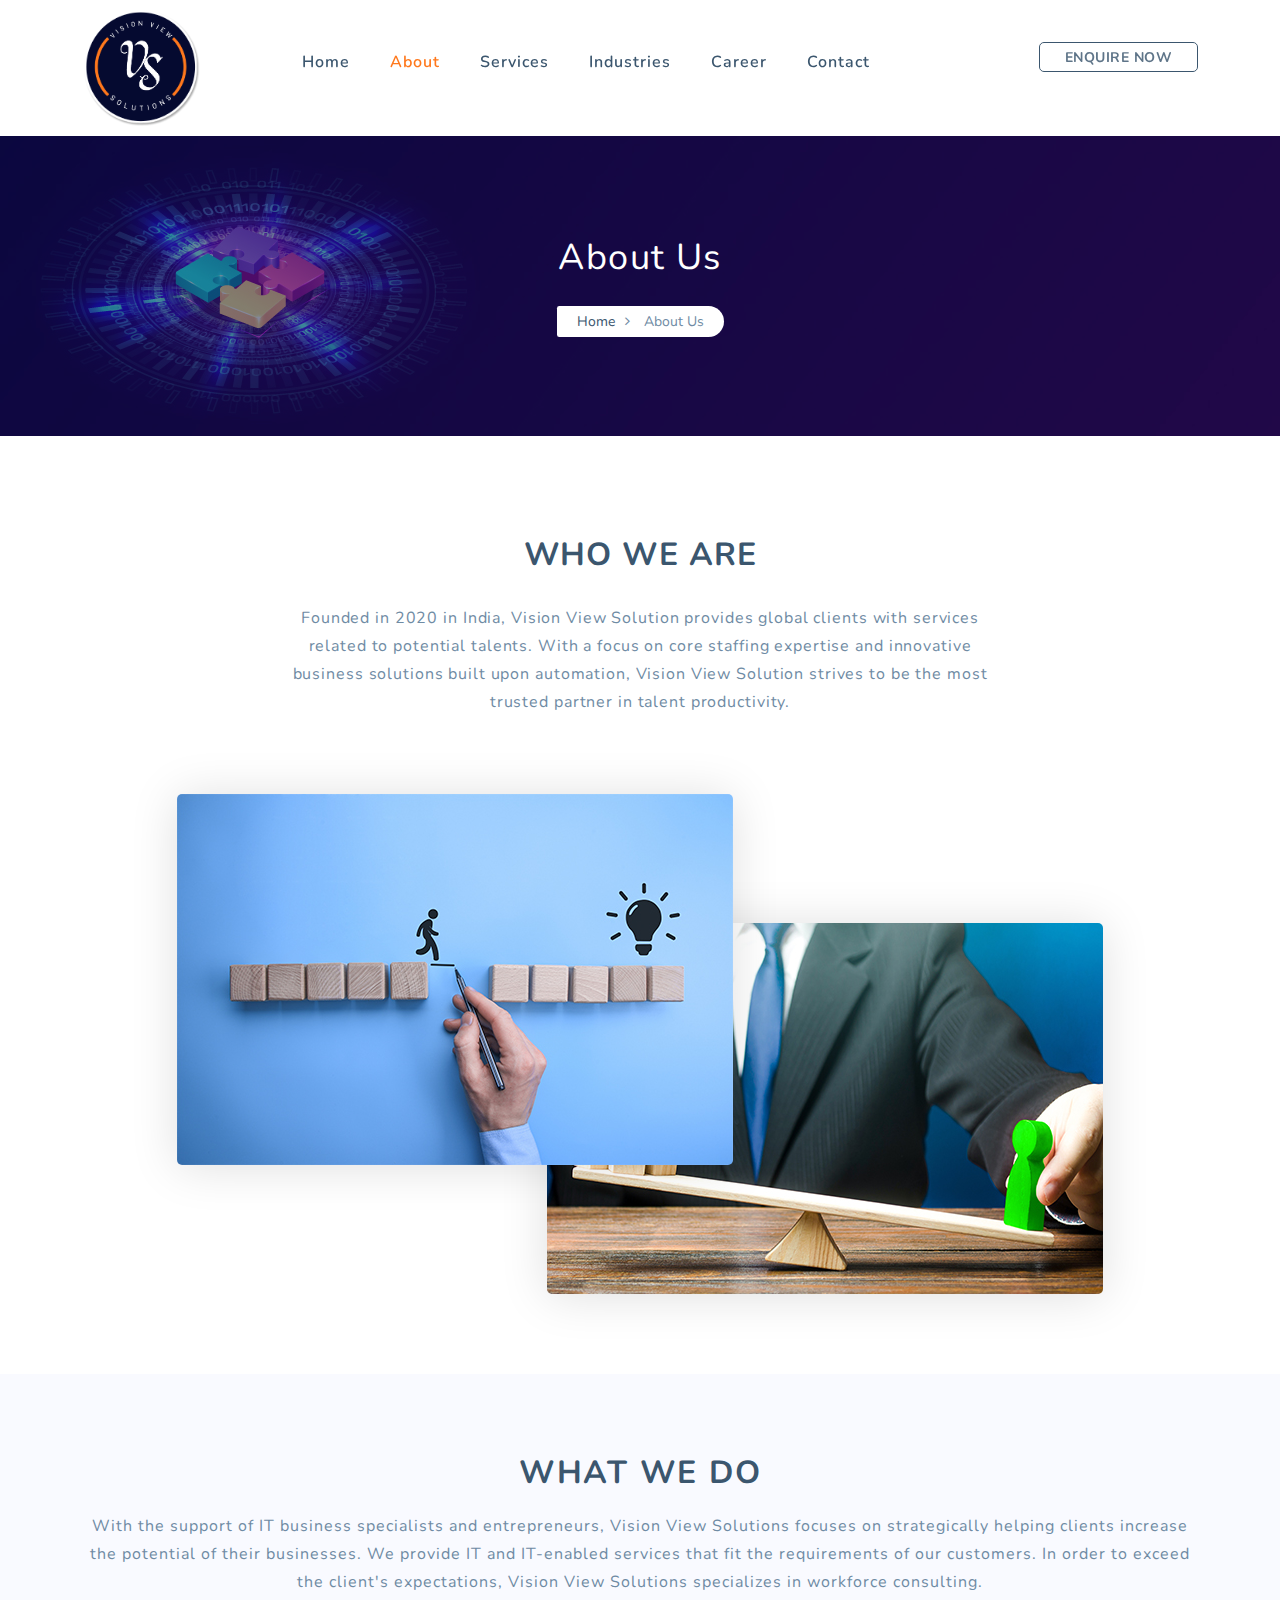
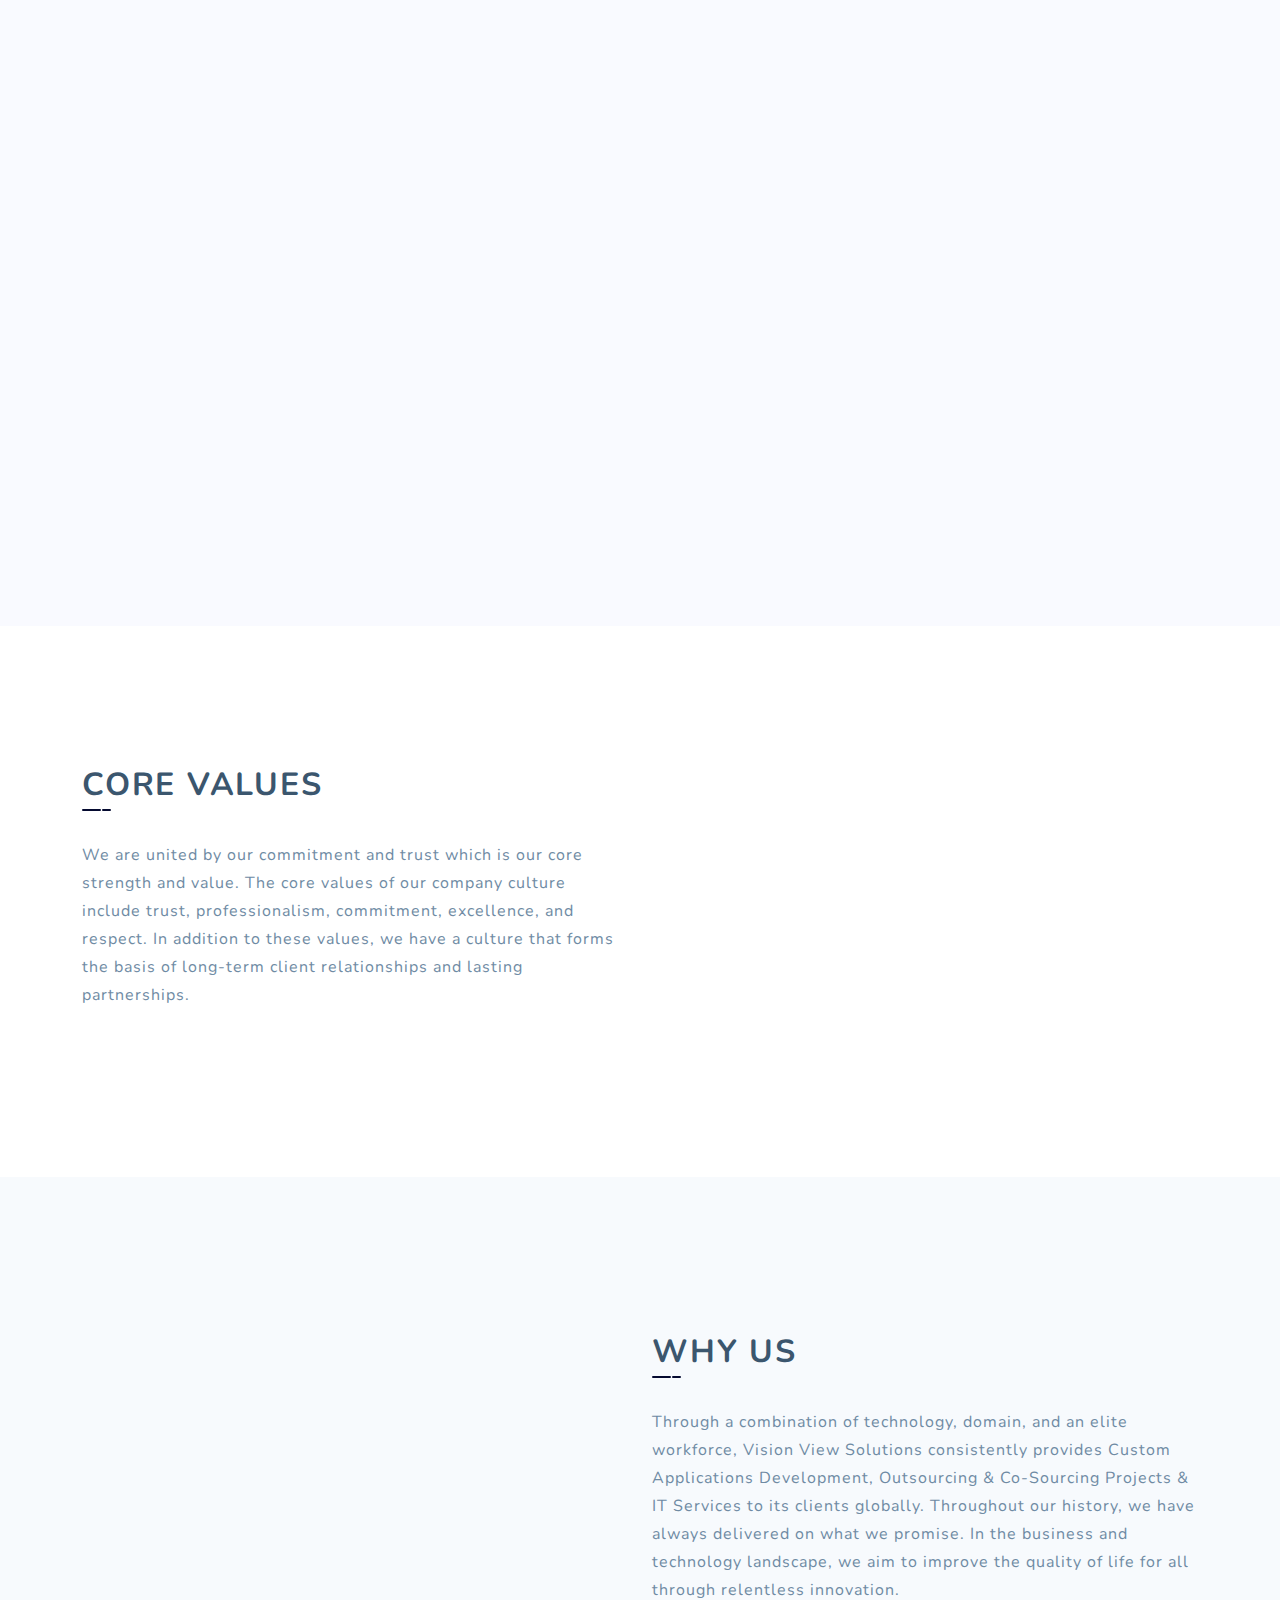
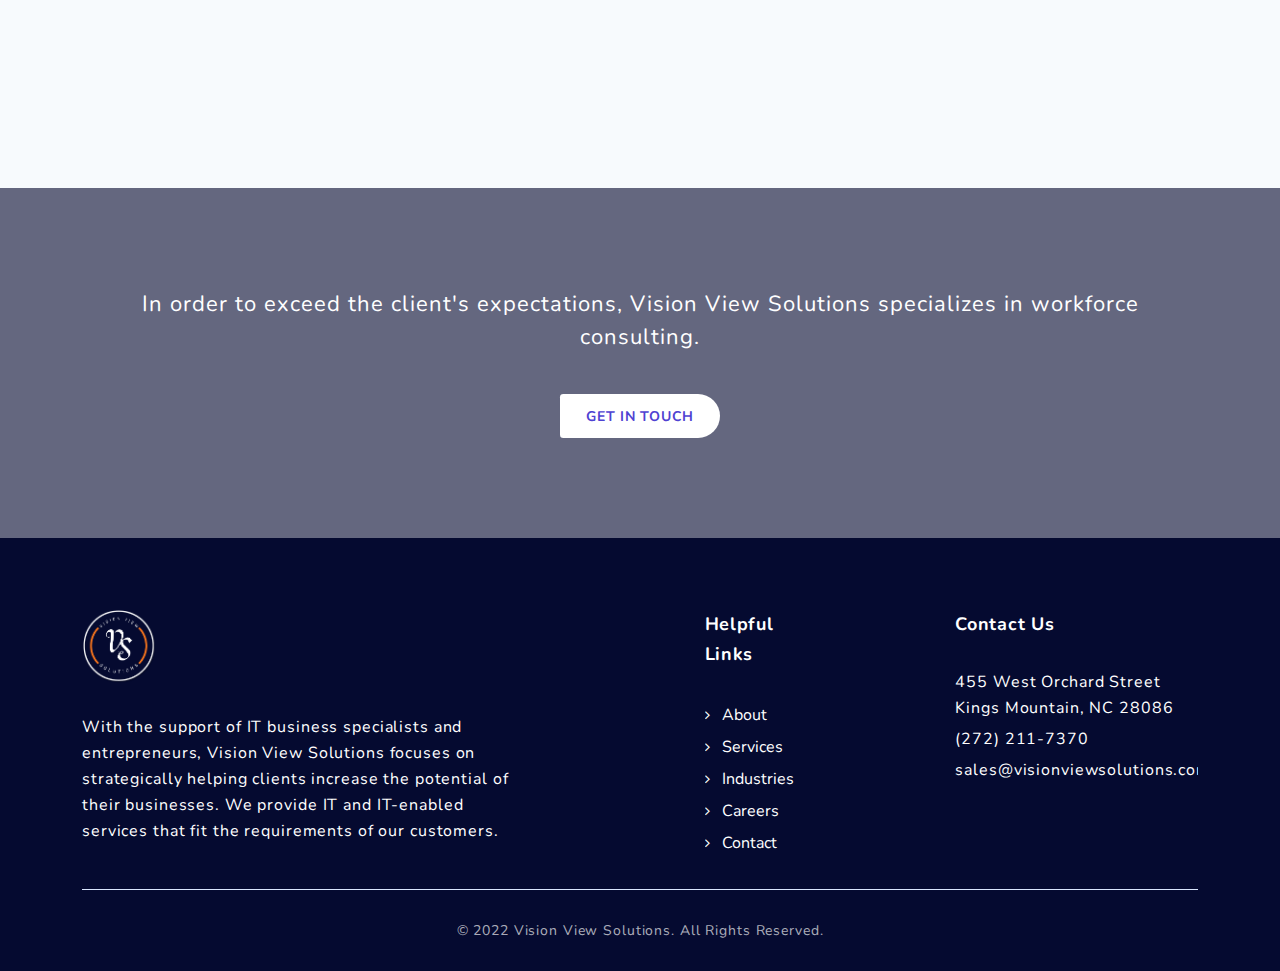
==== commit 5152492d: "fix last changes" ====
--- a/about_us.html
+++ b/about_us.html
@@ -76,7 +76,7 @@
               <!-- ***** Header Buttons Start ***** -->
               <ul class="header-buttons about-header-buttons">
                 <li>
-                  <a class="btn-nav-line" href="index.html">Enquire Now</a>
+                  <a class="btn-nav-line" href="./contact.html">Enquire Now</a>
                 </li>
               </ul>
               <!-- ***** Header Buttons End ***** -->
@@ -89,7 +89,7 @@
 
     <section class="page">
       <!-- ***** Page Top Start ***** -->
-      <div class="cover" data-image="assets/images/photos/about-us-banner.jpg">
+      <div class="cover about-cover" data-image="assets/images/photos/about-us-banner.jpg">
         <div class="page-top">
           <div class="container">
             <div class="row">
@@ -108,297 +108,341 @@
       </div>
       <!-- ***** Page Top End ***** -->
       <div class="page-bottom about-top-section">
+        <div class="container">
+          <div class="row">
+            <div class="col-lg-12">
+              <div class="about">
+                <div class="row">
+                  <div class="offset-lg-2 col-lg-8">
+                    <h2 class="section-title">Who We Are</h2>
+                    <p>
+                      Founded in 2020 in India, Vision View Solution provides
+                      global clients with services related to potential talents.
+                      With a focus on core staffing expertise and innovative
+                      business solutions built upon automation, Vision View
+                      Solution strives to be the most trusted partner in talent
+                      productivity.
+                    </p>
+                  </div>
+                  <div class="col-lg-10 offset-lg-1 position-relative">
+                    <div class="about-image">
+                      <div class="img-1">
+                        <img
+                          src="assets/images/photos/about/innovative-business-solutions.jpg"
+                          class="img-fluid"
+                          alt=""
+                        />
+                      </div>
+                      <div class="img-2">
+                        <img
+                          src="assets/images/photos/about/talent-productivity.jpg"
+                          class="img-fluid"
+                          alt=""
+                        />
+                      </div>
+                    </div>
+                  </div>
+                </div>
+              </div>
+            </div>
+          </div>
+        </div>
+
+        <div class="what-we-do">
+          <div class="container">
+            <!-- ***** Section Title Start ***** -->
+            <div class="row">
+              <div class="col-lg-12">
+                <div class="center-heading">
+                  <h2 class="section-title">What We Do</h2>
+                </div>
+              </div>
+              <div class="col-lg-12">
+                <div class="center-text">
+                  <p>
+                    With the support of IT business specialists and
+                    entrepreneurs, Vision View Solutions focuses on
+                    strategically helping clients increase the potential of
+                    their businesses. We provide IT and IT-enabled services that
+                    fit the requirements of our customers. In order to exceed
+                    the client's expectations, Vision View Solutions specializes
+                    in workforce consulting.
+                  </p>
+                </div>
+              </div>
+            </div>
+            <!-- ***** Section Title End ***** -->
+
+            <!-- ***** Page Content Start ***** -->
+
+            <div class="container">
+              <div class="row">
+                <!-- ***** Features Small Item Start ***** -->
+                <div
+                  class="col-lg-3 col-md-6 col-sm-6 col-12"
+                  data-scroll-reveal="enter bottom move 50px over 0.6s after 0.2s"
+                >
+                  <a
+                    href="javascript:void(0);"
+                    class="features-small-item about-features"
+                  >
+                    <div class="icon">
+                      <img
+                        src="./assets/images/photos/features/staff-augmentation.png"
+                        alt=""
+                      />
+                    </div>
+                    <h5 class="features-title">Staff Augmentation</h5>
+                   
+                  </a>
+                </div>
+                <!-- ***** Features Small Item End ***** -->
+
+                <!-- ***** Features Small Item Start ***** -->
+                <div
+                  class="col-lg-3 col-md-6 col-sm-6 col-12"
+                  data-scroll-reveal="enter bottom move 50px over 0.6s after 0.4s"
+                >
+                  <a
+                    href="javascript:void(0);"
+                    class="features-small-item about-features"
+                  >
+                    <div class="icon">
+                      <img
+                        src="./assets/images/photos/features/application-development.png"
+                        alt=""
+                      />
+                    </div>
+                    <h5 class="features-title">Application Development</h5>
+                  </a>
+                </div>
+                <!-- ***** Features Small Item End ***** -->
+
+                <!-- ***** Features Small Item Start ***** -->
+                <div
+                  class="col-lg-3 col-md-6 col-sm-6 col-12"
+                  data-scroll-reveal="enter bottom move 50px over 0.6s after 0.6s"
+                >
+                  <a
+                    href="javascript:void(0);"
+                    class="features-small-item about-features"
+                  >
+                    <div class="icon">
+                      <img
+                        src="./assets/images/photos/features/business-intelligence-services.png"
+                        alt=""
+                      />
+                    </div>
+                    <h5 class="features-title">
+                      Business Intelligence Services
+                    </h5>
+
+                  
+                  </a>
+                </div>
+                <!-- ***** Features Small Item End ***** -->
+
+                <!-- ***** Features Small Item Start ***** -->
+                <div
+                  class="col-lg-3 col-md-6 col-sm-6 col-12"
+                  data-scroll-reveal="enter bottom move 50px over 0.6s after 0.8s"
+                >
+                  <a
+                    href="javascript:void(0);"
+                    class="features-small-item about-features"
+                  >
+                    <div class="icon">
+                      <img
+                        src="./assets/images/photos/features/cloud-enablement.png"
+                        alt=""
+                      />
+                    </div>
+                    <h5 class="features-title">Cloud Enablement</h5>
+
+                  
+                  </a>
+                </div>
+                <!-- ***** Features Small Item End ***** -->
+
+                <!-- ***** Features Small Item Start ***** -->
+                <div
+                  class="col-lg-3 col-md-6 col-sm-6 col-12"
+                  data-scroll-reveal="enter bottom move 50px over 0.6s after 0.2s"
+                >
+                  <a
+                    href="javascript:void(0);"
+                    class="features-small-item about-features"
+                  >
+                    <div class="icon">
+                      <img
+                        src="./assets/images/photos/features/enterprise-resource-planning.png"
+                        alt=""
+                      />
+                    </div>
+                    <h5 class="features-title">
+                      Enterprise Resource Planning (ERP)
+                    </h5>
+
+                  
+                  </a>
+                </div>
+                <!-- ***** Features Small Item End ***** -->
+
+                <!-- ***** Features Small Item Start ***** -->
+                <div
+                  class="col-lg-3 col-md-6 col-sm-6 col-12"
+                  data-scroll-reveal="enter bottom move 50px over 0.6s after 0.4s"
+                >
+                  <a
+                    href="javascript:void(0);"
+                    class="features-small-item about-features"
+                  >
+                    <div class="icon">
+                      <img
+                        src="./assets/images/photos/features/infrastructure-icon.png"
+                        alt=""
+                      />
+                    </div>
+                    <h5 class="features-title">
+                      Infrastructure Support Services (ISS)
+                    </h5>
+
+                  
+                  </a>
+                </div>
+                <!-- ***** Features Small Item End ***** -->
+
+                <!-- ***** Features Small Item Start ***** -->
+                <div
+                  class="col-lg-3 col-md-6 col-sm-6 col-12"
+                  data-scroll-reveal="enter bottom move 50px over 0.6s after 0.6s"
+                >
+                  <a
+                    href="javascript:void(0);"
+                    class="features-small-item about-features"
+                  >
+                    <div class="icon">
+                      <img
+                        src="./assets/images/photos/features/automated-testing-solutions.png"
+                        alt=""
+                      />
+                    </div>
+                    <h5 class="features-title">Automated Testing Solutions</h5>
+
+                  
+                  </a>
+                </div>
+                <!-- ***** Features Small Item End ***** -->
+
+                <!-- ***** Features Small Item Start ***** -->
+                <div
+                  class="col-lg-3 col-md-6 col-sm-6 col-12"
+                  data-scroll-reveal="enter bottom move 50px over 0.6s after 0.8s"
+                >
+                  <a
+                    href="javascript:void(0);"
+                    class="features-small-item about-features"
+                  >
+                    <div class="icon">
+                      <img
+                        src="./assets/images/photos/features/process-automation.png"
+                        alt=""
+                      />
+                    </div>
+                    <h5 class="features-title">Process Automation</h5>
+
+                  
+                  </a>
+                </div>
+                <!-- ***** Features Small Item End ***** -->
+              </div>
+            </div>
+
+           
+
+            <!-- ***** Page Content End ***** -->
+          </div>
+        </div>
+
+        <!-- New  -->
+         <!-- ***** Features Big Item Start ***** -->
+         <section class="section padding-bottom-80" id="features">
           <div class="container">
             <div class="row">
-              <div class="col-lg-12">
-                <div class="about">
-                  <div class="row">
-                    <div class="offset-lg-2 col-lg-8">
-                      <h2 class="section-title">Who We Are</h2>
-                      <p>
-                        Founded in 2020 in India, Vision View Solution provides
-                        global clients with services related to potential talents.
-                        With a focus on core staffing expertise and innovative
-                        business solutions built upon automation, Vision View
-                        Solution strives to be the most trusted partner in talent
-                        productivity.
-                      </p>
-                    </div>
-                    <div class="col-lg-10 offset-lg-1 position-relative">
-                      <div class="about-image">
-                        <div class="img-1">
-                          <img
-                            src="assets/images/photos/about/innovative-business-solutions.jpg"
-                            class="img-fluid"
-                            alt=""
-                          />
-                        </div>
-                        <div class="img-2">
-                          <img
-                            src="assets/images/photos/about/talent-productivity.jpg"
-                            class="img-fluid"
-                            alt=""
-                          />
-                        </div>
-                      </div>
-                    </div>
-                  </div>
-                </div>
-              </div>
-            </div>
-          </div>
-        
-
-        <div class="container">
-          <!-- ***** Section Title Start ***** -->
-          <div class="row">
-            <div class="col-lg-12">
-              <div class="center-heading">
-                <h2 class="section-title">What We Do</h2>
-              </div>
-            </div>
-            <div class="col-lg-12">
-              <div class="center-text">
-                <p>
-                  With the support of IT business specialists and entrepreneurs,
-                  Vision View Solutions focuses on strategically helping clients
-                  increase the potential of their businesses. We provide IT and
-                  IT-enabled services that fit the requirements of our
-                  customers. In order to exceed the client's expectations,
-                  Vision View Solutions specializes in workforce consulting.
-                </p>
-              </div>
-            </div>
-          </div>
-          <!-- ***** Section Title End ***** -->
-
-          <!-- ***** Page Content Start ***** -->
-
+              <div
+                class="col-lg-6 col-md-12 col-sm-12 align-self-center mobile-bottom-fix"
+              >
+                <div class="left-heading">
+                  <h2 class="section-title">Core Values</h2>
+                </div>
+                <div class="left-text">
+                  <p>
+                    We are united by our commitment and trust which is our
+                    core strength and value. The core values of our company
+                    culture include trust, professionalism, commitment,
+                    excellence, and respect. In addition to these values, we
+                    have a culture that forms the basis of long-term client
+                    relationships and lasting partnerships.
+                  </p>
+                </div>
+              </div>
+              <div class="col-lg-1"></div>
+              <div
+                class="col-lg-5 col-md-12 col-sm-12 align-self-center mobile-bottom-fix"
+                data-scroll-reveal="enter left move 30px over 0.6s after 0.4s"
+              >
+                <img
+                  src="assets/images/photos/features/blue-1.png"
+                  class="img-fluid d-block mx-auto"
+                  alt="App"
+                />
+              </div>
+            </div>
+          </div>
+        </section>
+        <!-- ***** Features Big Item End ***** -->
+
+        <!-- ***** Features Big Item Start ***** -->
+        <section class="section  colored why-us-container">
           <div class="container">
             <div class="row">
-              <!-- ***** Features Small Item Start ***** -->
               <div
-                class="col-lg-3 col-md-6 col-sm-6 col-12"
-                data-scroll-reveal="enter bottom move 50px over 0.6s after 0.2s"
+                class="col-lg-5 col-md-12 col-sm-12 align-self-center mobile-bottom-fix-big"
+                data-scroll-reveal="enter left move 30px over 0.6s after 0.4s"
               >
-                <a href="blue-features-single.html" class="features-small-item about-features">
-                  <div class="icon">
-                    <img src="./assets/images/photos/features/staff-augmentation.png" alt="">
-                  </div>
-                  <h5 class="features-title">Staff Augmentation</h5>
-                  <div class="next">
-                    <i class="fa fa-angle-right"></i>
-                  </div>
-                </a>
-              </div>
-              <!-- ***** Features Small Item End ***** -->
-
-              <!-- ***** Features Small Item Start ***** -->
+                <img
+                  src="assets/images/photos/features/why-us.png"
+                  class="img-fluid d-block mx-auto"
+                  alt="App"
+                />
+              </div>
+              <div class="col-lg-1"></div>
               <div
-                class="col-lg-3 col-md-6 col-sm-6 col-12"
-                data-scroll-reveal="enter bottom move 50px over 0.6s after 0.4s"
+                class="col-lg-6 col-md-12 col-sm-12 align-self-center mobile-bottom-fix"
               >
-                <a href="blue-features-single.html" class="features-small-item about-features">
-                  <div class="icon">
-                    <img src="./assets/images/photos/features/application-development.png" alt="">
-                  </div>
-                  <h5 class="features-title">Application Development</h5>
-                 
-                  <div class="next">
-                    <i class="fa fa-angle-right"></i>
-                  </div>
-                </a>
-              </div>
-              <!-- ***** Features Small Item End ***** -->
-
-              <!-- ***** Features Small Item Start ***** -->
-              <div
-                class="col-lg-3 col-md-6 col-sm-6 col-12"
-                data-scroll-reveal="enter bottom move 50px over 0.6s after 0.6s"
-              >
-                <a href="blue-features-single.html" class="features-small-item about-features">
-                  <div class="icon">
-                    <img src="./assets/images/photos/features/business-intelligence-services.png" alt="">
-                  </div>
-                  <h5 class="features-title">Business Intelligence Services</h5>
-                 
-                  <div class="next">
-                    <i class="fa fa-angle-right"></i>
-                  </div>
-                </a>
-              </div>
-              <!-- ***** Features Small Item End ***** -->
-
-              <!-- ***** Features Small Item Start ***** -->
-              <div
-                class="col-lg-3 col-md-6 col-sm-6 col-12"
-                data-scroll-reveal="enter bottom move 50px over 0.6s after 0.8s"
-              >
-                <a href="blue-features-single.html" class="features-small-item about-features">
-                  <div class="icon">
-                    <img src="./assets/images/photos/features/cloud-enablement.png" alt="">
-                  </div>
-                  <h5 class="features-title">Cloud Enablement</h5>
-                 
-                  <div class="next">
-                    <i class="fa fa-angle-right"></i>
-                  </div>
-                </a>
-              </div>
-              <!-- ***** Features Small Item End ***** -->
-
-              <!-- ***** Features Small Item Start ***** -->
-              <div
-                class="col-lg-3 col-md-6 col-sm-6 col-12"
-                data-scroll-reveal="enter bottom move 50px over 0.6s after 0.2s"
-              >
-                <a href="blue-features-single.html" class="features-small-item about-features">
-                  <div class="icon">
-                    <img src="./assets/images/photos/features/enterprise-resource-planning.png" alt="">
-                  </div>
-                  <h5 class="features-title">Enterprise Resource Planning (ERP)</h5>
-                 
-                  <div class="next">
-                    <i class="fa fa-angle-right"></i>
-                  </div>
-                </a>
-              </div>
-              <!-- ***** Features Small Item End ***** -->
-
-              <!-- ***** Features Small Item Start ***** -->
-              <div
-                class="col-lg-3 col-md-6 col-sm-6 col-12"
-                data-scroll-reveal="enter bottom move 50px over 0.6s after 0.4s"
-              >
-                <a href="blue-features-single.html" class="features-small-item about-features">
-                  <div class="icon">
-                    <img src="./assets/images/photos/features/infrastructure-icon.png" alt="">
-                  </div>
-                  <h5 class="features-title">Infrastructure Support Services (ISS)</h5>
-                 
-                  <div class="next">
-                    <i class="fa fa-angle-right"></i>
-                  </div>
-                </a>
-              </div>
-              <!-- ***** Features Small Item End ***** -->
-
-              <!-- ***** Features Small Item Start ***** -->
-              <div
-                class="col-lg-3 col-md-6 col-sm-6 col-12"
-                data-scroll-reveal="enter bottom move 50px over 0.6s after 0.6s"
-              >
-                <a href="blue-features-single.html" class="features-small-item about-features">
-                  <div class="icon">
-                    <img src="./assets/images/photos/features/automated-testing-solutions.png" alt="">
-                  </div>
-                  <h5 class="features-title">Automated Testing Solutions</h5>
-                 
-                  <div class="next">
-                    <i class="fa fa-angle-right"></i>
-                  </div>
-                </a>
-              </div>
-              <!-- ***** Features Small Item End ***** -->
-
-              <!-- ***** Features Small Item Start ***** -->
-              <div
-                class="col-lg-3 col-md-6 col-sm-6 col-12"
-                data-scroll-reveal="enter bottom move 50px over 0.6s after 0.8s"
-              >
-                <a href="blue-features-single.html" class="features-small-item about-features">
-                  <div class="icon">
-                    <img src="./assets/images/photos/features/process-automation.png" alt="">
-                  </div>
-                  <h5 class="features-title">Process Automation</h5>
-                
-                  <div class="next">
-                    <i class="fa fa-angle-right"></i>
-                  </div>
-                </a>
-              </div>
-              <!-- ***** Features Small Item End ***** -->
-            </div>
-          </div>
-
-          <!-- ***** Features Big Item Start ***** -->
-          <section class="section padding-bottom-80" id="features">
-            <div class="container">
-              <div class="row">
-                <div
-                  class="col-lg-6 col-md-12 col-sm-12 align-self-center mobile-bottom-fix"
-                >
-                  <div class="left-heading">
-                    <h2 class="section-title">Core Values</h2>
-                  </div>
-                  <div class="left-text">
-                    <p>
-                      We are united by our commitment and trust which is our
-                      core strength and value. The core values of our company
-                      culture include trust, professionalism, commitment,
-                      excellence, and respect. In addition to these values, we
-                      have a culture that forms the basis of long-term client
-                      relationships and lasting partnerships.
-                    </p>
-                  </div>
-                </div>
-                <div class="col-lg-1"></div>
-                <div
-                  class="col-lg-5 col-md-12 col-sm-12 align-self-center mobile-bottom-fix"
-                  data-scroll-reveal="enter left move 30px over 0.6s after 0.4s"
-                >
-                  <img
-                    src="assets/images/photos/features/blue-1.png"
-                    class="img-fluid d-block mx-auto"
-                    alt="App"
-                  />
-                </div>
-              </div>
-            </div>
-          </section>
-          <!-- ***** Features Big Item End ***** -->
-
-          <!-- ***** Features Big Item Start ***** -->
-          <section class="section padding-bottom-80">
-            <div class="container">
-              <div class="row">
-                <div
-                  class="col-lg-5 col-md-12 col-sm-12 align-self-center mobile-bottom-fix-big"
-                  data-scroll-reveal="enter left move 30px over 0.6s after 0.4s"
-                >
-                  <img
-                    src="assets/images/photos/features/why-us.png"
-                    class="img-fluid d-block mx-auto"
-                    alt="App"
-                  />
-                </div>
-                <div class="col-lg-1"></div>
-                <div
-                  class="col-lg-6 col-md-12 col-sm-12 align-self-center mobile-bottom-fix"
-                >
-                  <div class="left-heading">
-                    <h2 class="section-title">Why Us</h2>
-                  </div>
-                  <div class="left-text">
-                    <p>
-                      Through a combination of technology, domain, and an elite
-                      workforce, Vision View Solutions consistently provides
-                      Custom Applications Development, Outsourcing & Co-Sourcing
-                      Projects & IT Services to its clients globally. Throughout
-                      our history, we have always delivered on what we promise.
-                      In the business and technology landscape, we aim to
-                      improve the quality of life for all through relentless
-                      innovation.
-                    </p>
-                  </div>
-                </div>
-              </div>
-            </div>
-          </section>
-          <!-- ***** Features Big Item End ***** -->
-
-          <!-- ***** Page Content End ***** -->
-        </div>
+                <div class="left-heading">
+                  <h2 class="section-title">Why Us</h2>
+                </div>
+                <div class="left-text">
+                  <p>
+                    Through a combination of technology, domain, and an
+                    elite workforce, Vision View Solutions consistently
+                    provides Custom Applications Development, Outsourcing &
+                    Co-Sourcing Projects & IT Services to its clients
+                    globally. Throughout our history, we have always
+                    delivered on what we promise. In the business and
+                    technology landscape, we aim to improve the quality of
+                    life for all through relentless innovation.
+                  </p>
+                </div>
+              </div>
+            </div>
+          </div>
+        </section>
+        <!-- ***** Features Big Item End ***** -->
+        <!-- New  -->
+
+
       </div>
     </section>
     <!-- ***** Parallax Start ***** -->
@@ -428,17 +472,40 @@
           <div class="col-lg-5 col-md-12 col-sm-12">
             <img src="assets/images/headerlogo.png" class="logo" alt="" />
             <div class="text">
-              With the support of IT business specialists and entrepreneurs, Vision View Solutions focuses on strategically helping clients increase the potential of their businesses. We provide IT and IT-enabled services that fit the requirements of our customers.
+              With the support of IT business specialists and entrepreneurs,
+              Vision View Solutions focuses on strategically helping clients
+              increase the potential of their businesses. We provide IT and
+              IT-enabled services that fit the requirements of our customers.
             </div>
           </div>
           <div class="col-lg-3 col-md-4 col-sm-6 col-6 middle-footer">
             <h5>Helpful Links</h5>
             <ul class="footer-nav">
-              <li><a href="./about_us.html"><i class="fa fa-angle-right"></i><span>About</span></a></li>
-              <li><a href="./services.html"><i class="fa fa-angle-right"></i><span>Services</span></a></li>
-              <li><a href="./industries.html"><i class="fa fa-angle-right"></i><span>Industries</span></a></li>
-              <li><a href="./career.html"><i class="fa fa-angle-right"></i><span>Careers</span></a></li>
-              <li><a href="./contact.html"><i class="fa fa-angle-right"></i><span>Contact</span></a></li>
+              <li>
+                <a href="./about_us.html"
+                  ><i class="fa fa-angle-right"></i><span>About</span></a
+                >
+              </li>
+              <li>
+                <a href="./services.html"
+                  ><i class="fa fa-angle-right"></i><span>Services</span></a
+                >
+              </li>
+              <li>
+                <a href="./industries.html"
+                  ><i class="fa fa-angle-right"></i><span>Industries</span></a
+                >
+              </li>
+              <li>
+                <a href="./career.html"
+                  ><i class="fa fa-angle-right"></i><span>Careers</span></a
+                >
+              </li>
+              <li>
+                <a href="./contact.html"
+                  ><i class="fa fa-angle-right"></i><span>Contact</span></a
+                >
+              </li>
             </ul>
           </div>
 
--- a/assets/css/blue.css
+++ b/assets/css/blue.css
@@ -356,7 +356,7 @@
   background: #fff;
   margin-bottom: 40px;
   font-weight: 700;
-  font-size: 12px;
+  font-size: 14px;
   color: #4f42d2;
   letter-spacing: 0.75px;
   text-transform: uppercase;
@@ -582,6 +582,12 @@
   width: 120px;
   height: 120px;
 }
+@media(max-width: 991px){
+  .header-area .main-nav .logo img{
+    width: 70px;
+    height: 70px;
+  }
+}
 .header-sticky .main-nav .logo img{
   width: 70px;
   height: 70px;
@@ -799,7 +805,7 @@
 .header-area .main-nav .header-buttons li .btn-nav-line {
   padding-left: 25px;
   padding-right: 25px;
-  border: 2px solid #ffffff;
+  border: 1px solid #ffffff;
   -webkit-border-radius: 5px;
   -moz-border-radius: 5px;
   border-radius: 5px;
@@ -848,7 +854,7 @@
 }
 .about-header-buttons li .btn-nav-line:hover {
   color: #ffffff !important;
-  background-color: #3b566e !important;
+  background-color: #050a30 !important;
 }
 .header-area .main-nav .header-buttons li .btn-nav-primary {
   padding-left: 25px;
@@ -893,8 +899,8 @@
   z-index: 2;
 }
 .header-area .main-nav .header-buttons li .btn-nav-primary:hover {
-  border: 1px solid #4f42d2;
-  background: #4f42d2;
+  /* border: 1px solid #4f42d2;
+  background: #4f42d2; */
   color: #fff;
 }
 .header-area.header-sticky {
@@ -927,7 +933,7 @@
   float: left;
 }
 .header-area.header-sticky .header-buttons li .btn-nav-line {
-  border: 2px solid #050a30;
+  border: 1px solid #050a30;
   color: #050a30;
   margin-top: 24px;
 }
@@ -1020,7 +1026,7 @@
     padding: 0px;
   }
   .header-area .logo {
-    margin-top: 5px !important;
+    margin-top: 6px !important;
     margin-left: 30px;
   }
   .header-area .light-logo {
@@ -1144,7 +1150,7 @@
   z-index: 10;
   background-image: linear-gradient(135deg, #050a30 0%, #050a30 100%);
   /* background-color: rgba(5, 10, 48, 0.9); */
-  opacity: 0.73;
+  opacity: 0.5;
 }
 .welcome-area .header-bg {
   position: absolute;
@@ -1383,8 +1389,8 @@
   color: #fff;
 }
 .features-small-item .icon {
-  width: 67px;
-  height: 67px;
+  width: 90px;
+  height: 90px;
   line-height: 70px;
   margin: auto;
   position: relative;
@@ -1397,7 +1403,12 @@
   color: #ff781c;
 }
 .features-small-item .icon img{
-  width: 65px;
+  width: 85px;
+}
+.cover img{
+  object-fit: cover;
+  width: 100%;
+  height: 100%;
 }
 .features-small-item .features-title {
   text-transform: uppercase;
@@ -2175,9 +2186,10 @@
 }
 .about-top-section{
   background-color: #ffffff !important;
+  padding-bottom: 0px !important;
 }
 .it-staffing{
-  min-height: 450px;
+  min-height: 600px;
 }
 .payroll-service{
   min-height: 450px;
@@ -2347,12 +2359,16 @@
 }
 .page .cover {
   margin-top: 136px;
-  min-height: 270px;
+  min-height: 300px;
   position: relative;
   overflow: hidden;
   display: flex;
   align-items: center;
   justify-content: center;
+}
+.about-cover{
+  background-image: url(../images/photos/about-us-banner.jpg);
+  object-fit: cover;
 }
 .page .cover:before {
   content: "";
@@ -2367,6 +2383,22 @@
   background-color: rgba(5, 10, 48, 0.7);
   z-index: 2;
   opacity: 0.7;
+}
+.services-cover{
+  background-image: url(../images/photos/services.jpg) !important;
+  object-fit: cover;
+}
+.industries-cover{
+  background-image: url(../images/photos/Industries.jpg) !important;
+  object-fit: cover;
+}
+.career-cover{
+  background-image: url(../images/photos/Career.jpg) !important;
+  object-fit: cover;
+}
+.contact-cover{
+  background-image: url(../images/photos/Contact.jpg) !important;
+  object-fit: cover;
 }
 .page .cover .page-top {
   position: absolute;
@@ -3149,6 +3181,7 @@
 /* Services  */
 .staffing {
   padding-top: 0px !important;
+  padding-bottom: 100px !important;
 }
 .services-page-bottom {
   padding-bottom: 0 !important;
@@ -3197,8 +3230,9 @@
   margin-bottom: 30px;
   position: relative;
   padding-top: 80px;
-  min-height: 550px;
+  min-height: 400px;
   transition: 0.5s ease;
+  margin-bottom: 70px;
 }
 @media(max-width: 1199px){
   .industries-wrapper .industries-box{
@@ -3333,6 +3367,36 @@
 }
 
 /* Home  */
+.about-top-section .about{
+  margin-bottom: 0px !important;
+}
+
+.what-we-do{
+  background: #f9faff !important;
+  /* background-color: black; */
+  padding-top: 80px;
+}
+.why-us-container{
+  padding-bottom: 80px !important;
+}
+.professional-wrapper{
+  padding: 187px 0 !important;
+}
+.career-wrapper{
+  padding: 0px !important;
+  background-color: #ffffff !important;
+}
+.join-team{
+  background: #ffffff;
+  padding: 80px 0;
+}
+.job-openings{
+  background-color: #f9faff;
+  padding-bottom: 80px;
+}
+.apply-form-wrapper{
+  padding-bottom: 80px;
+}
 
 /* 
 ---------------------------------------------
